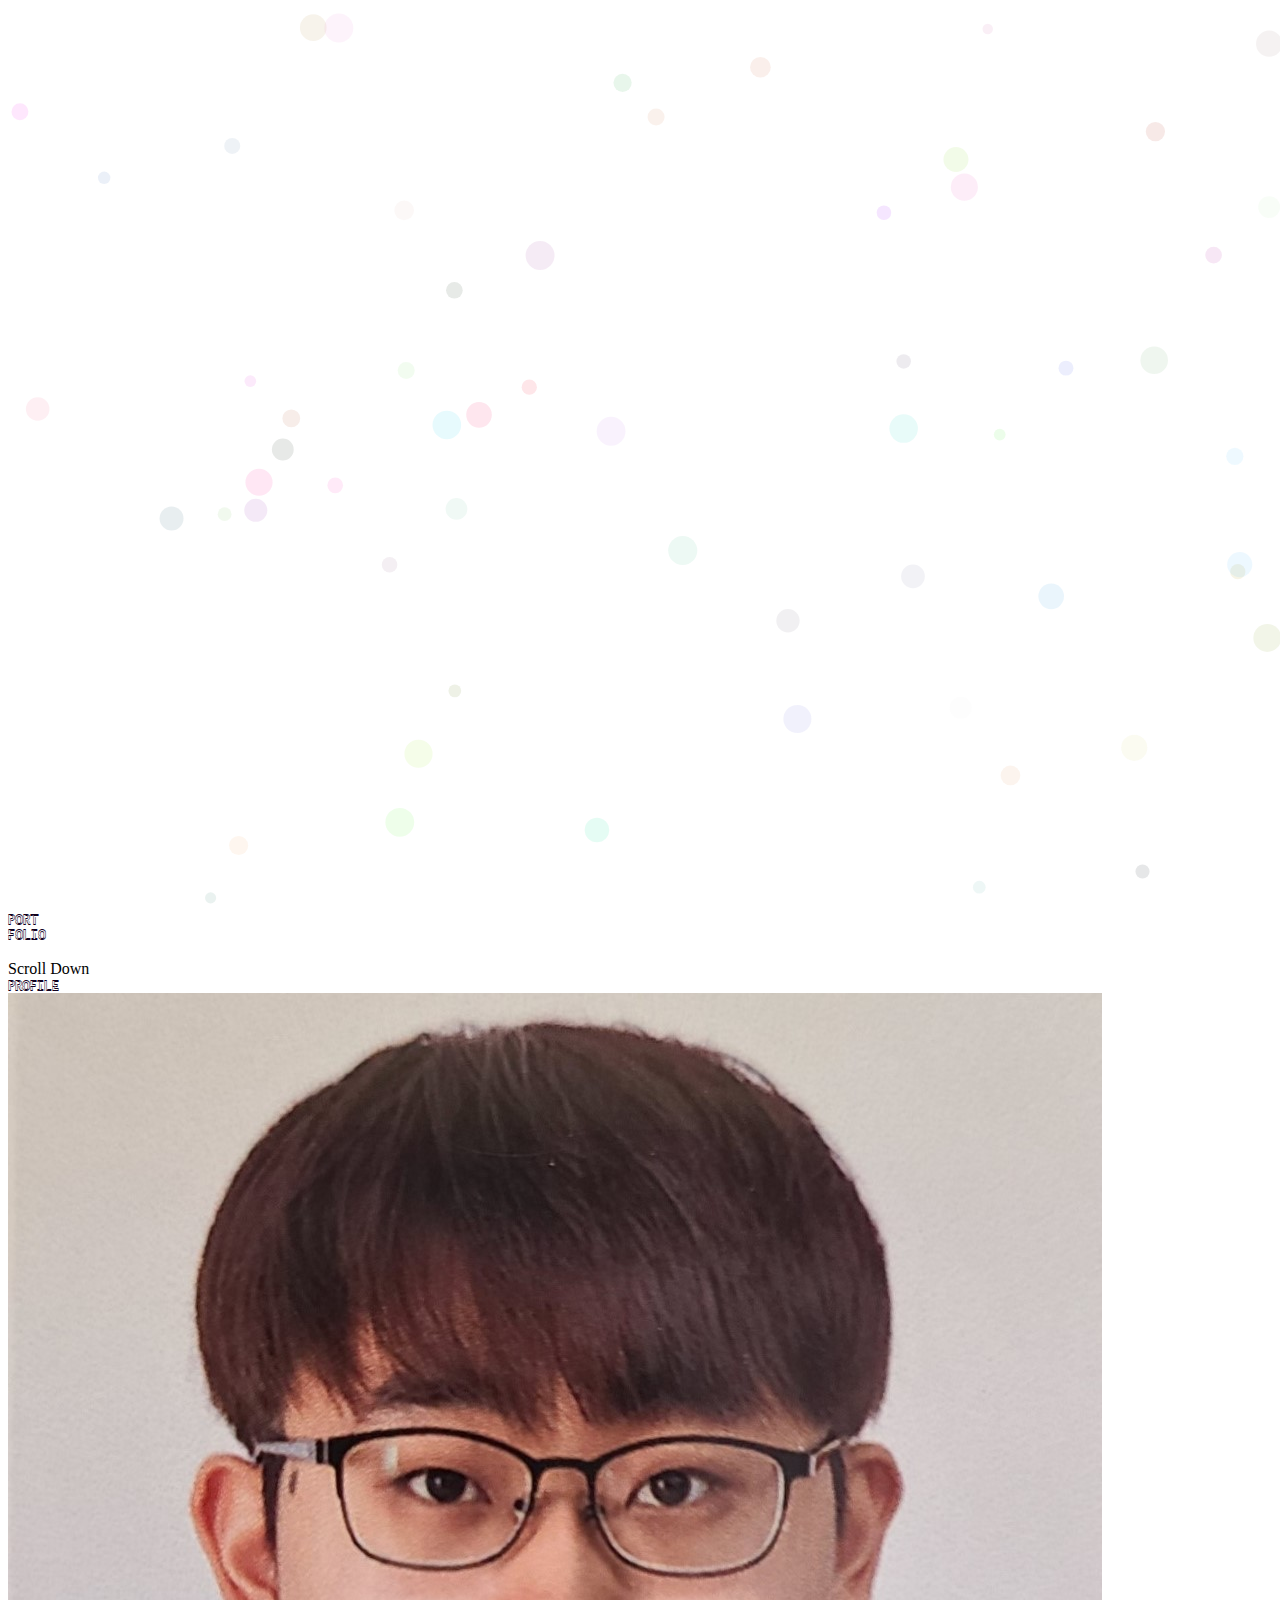
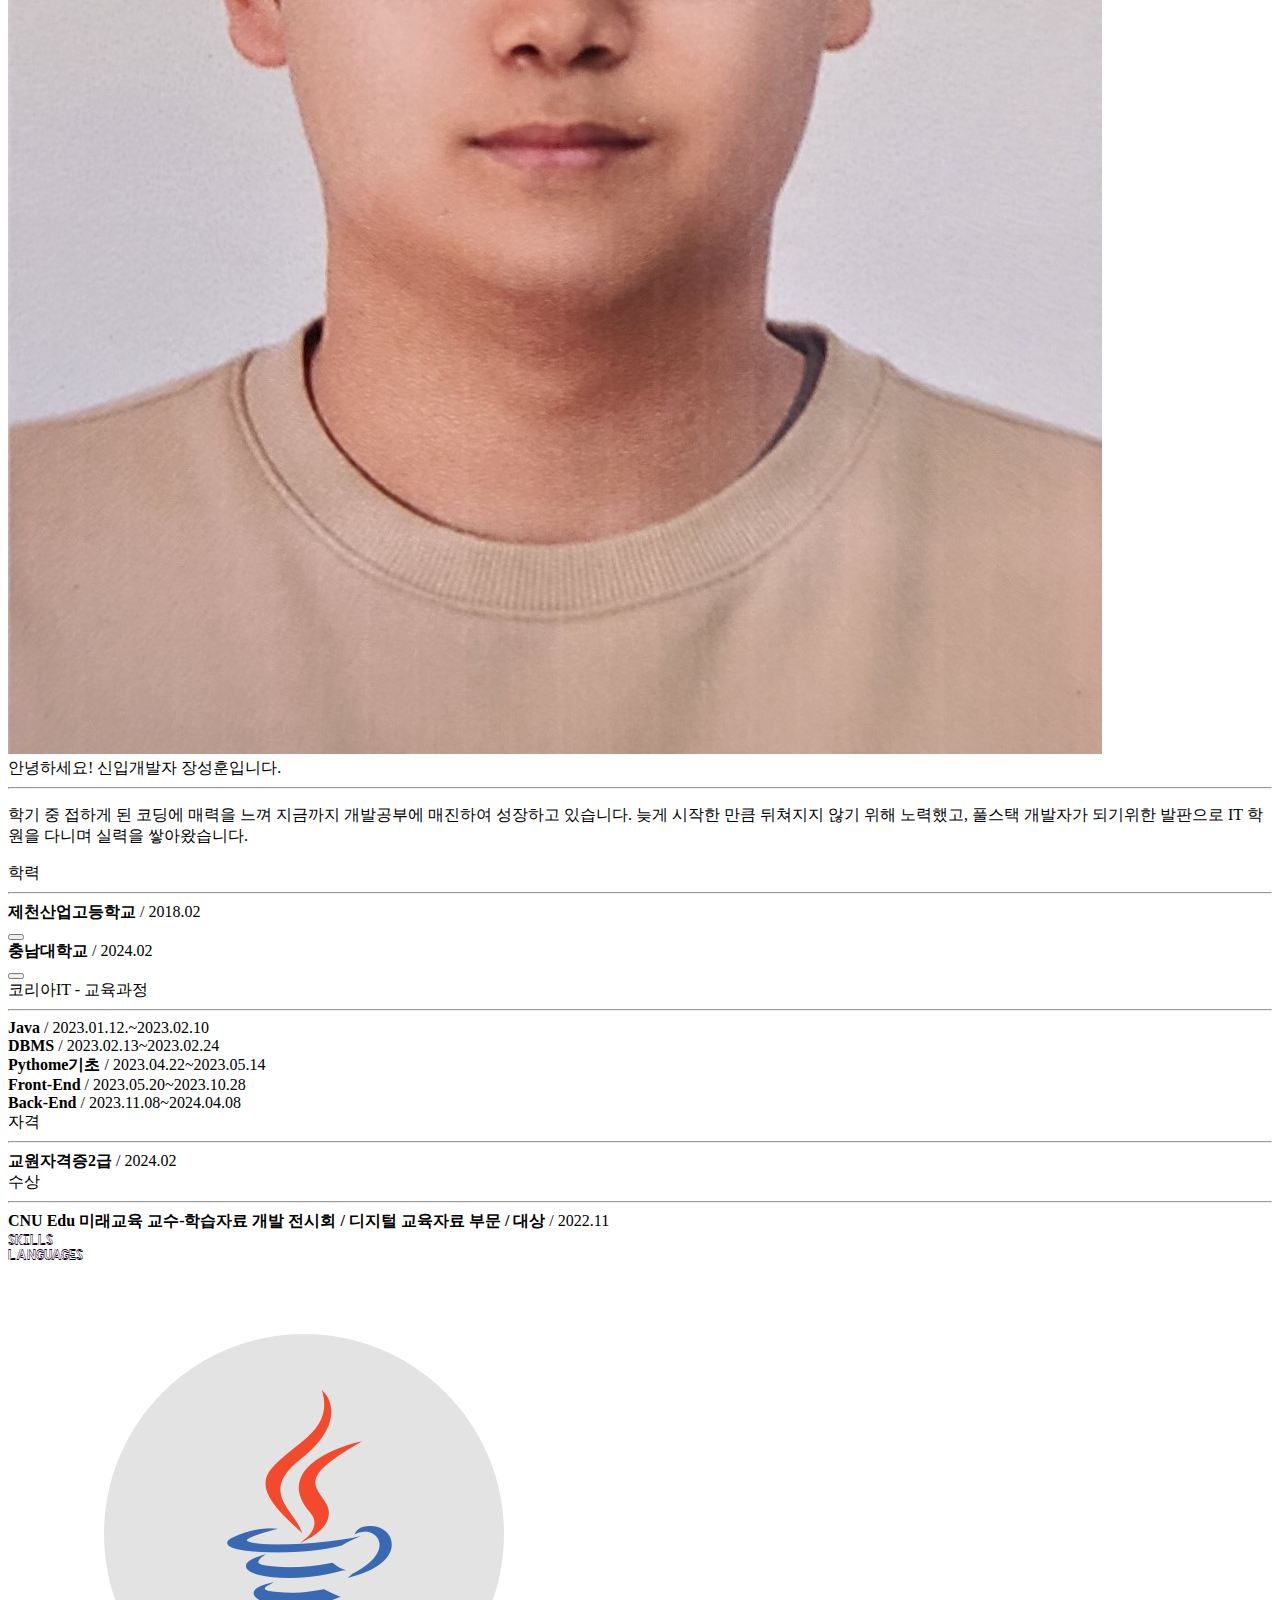
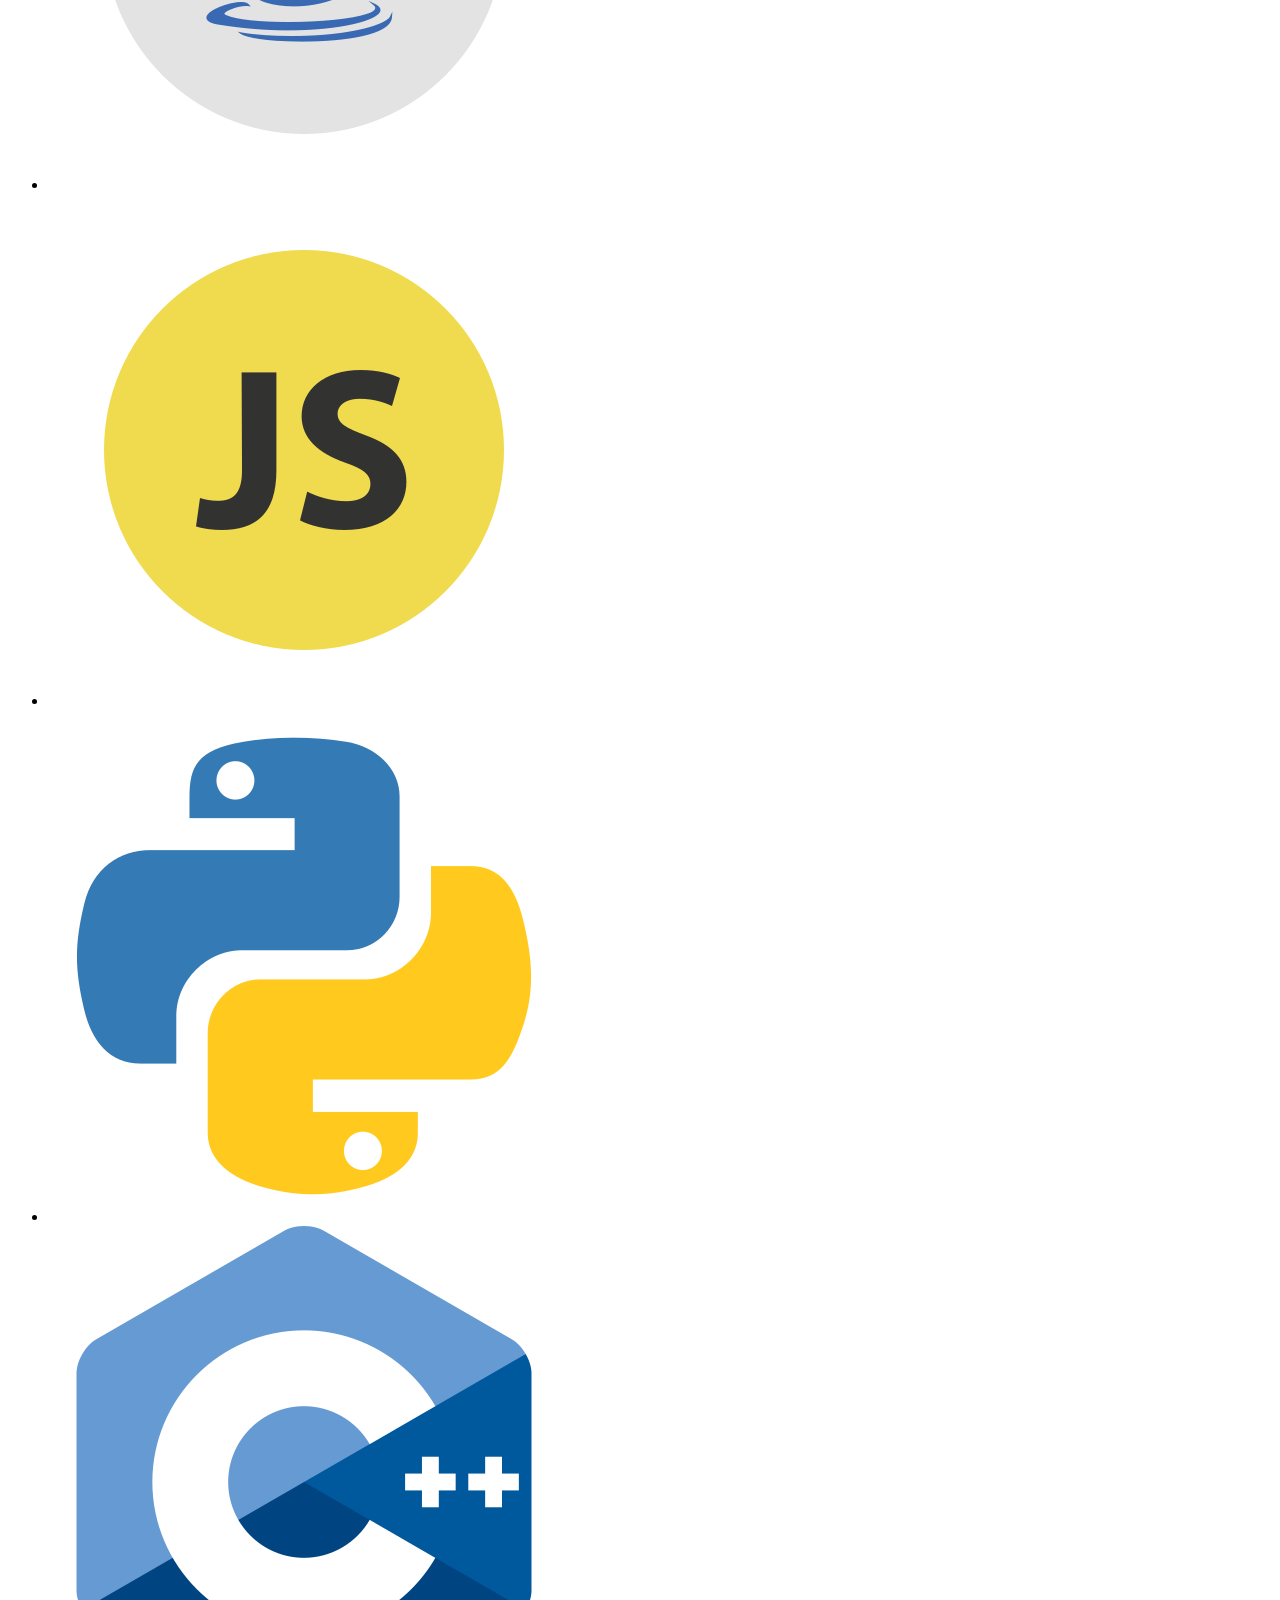
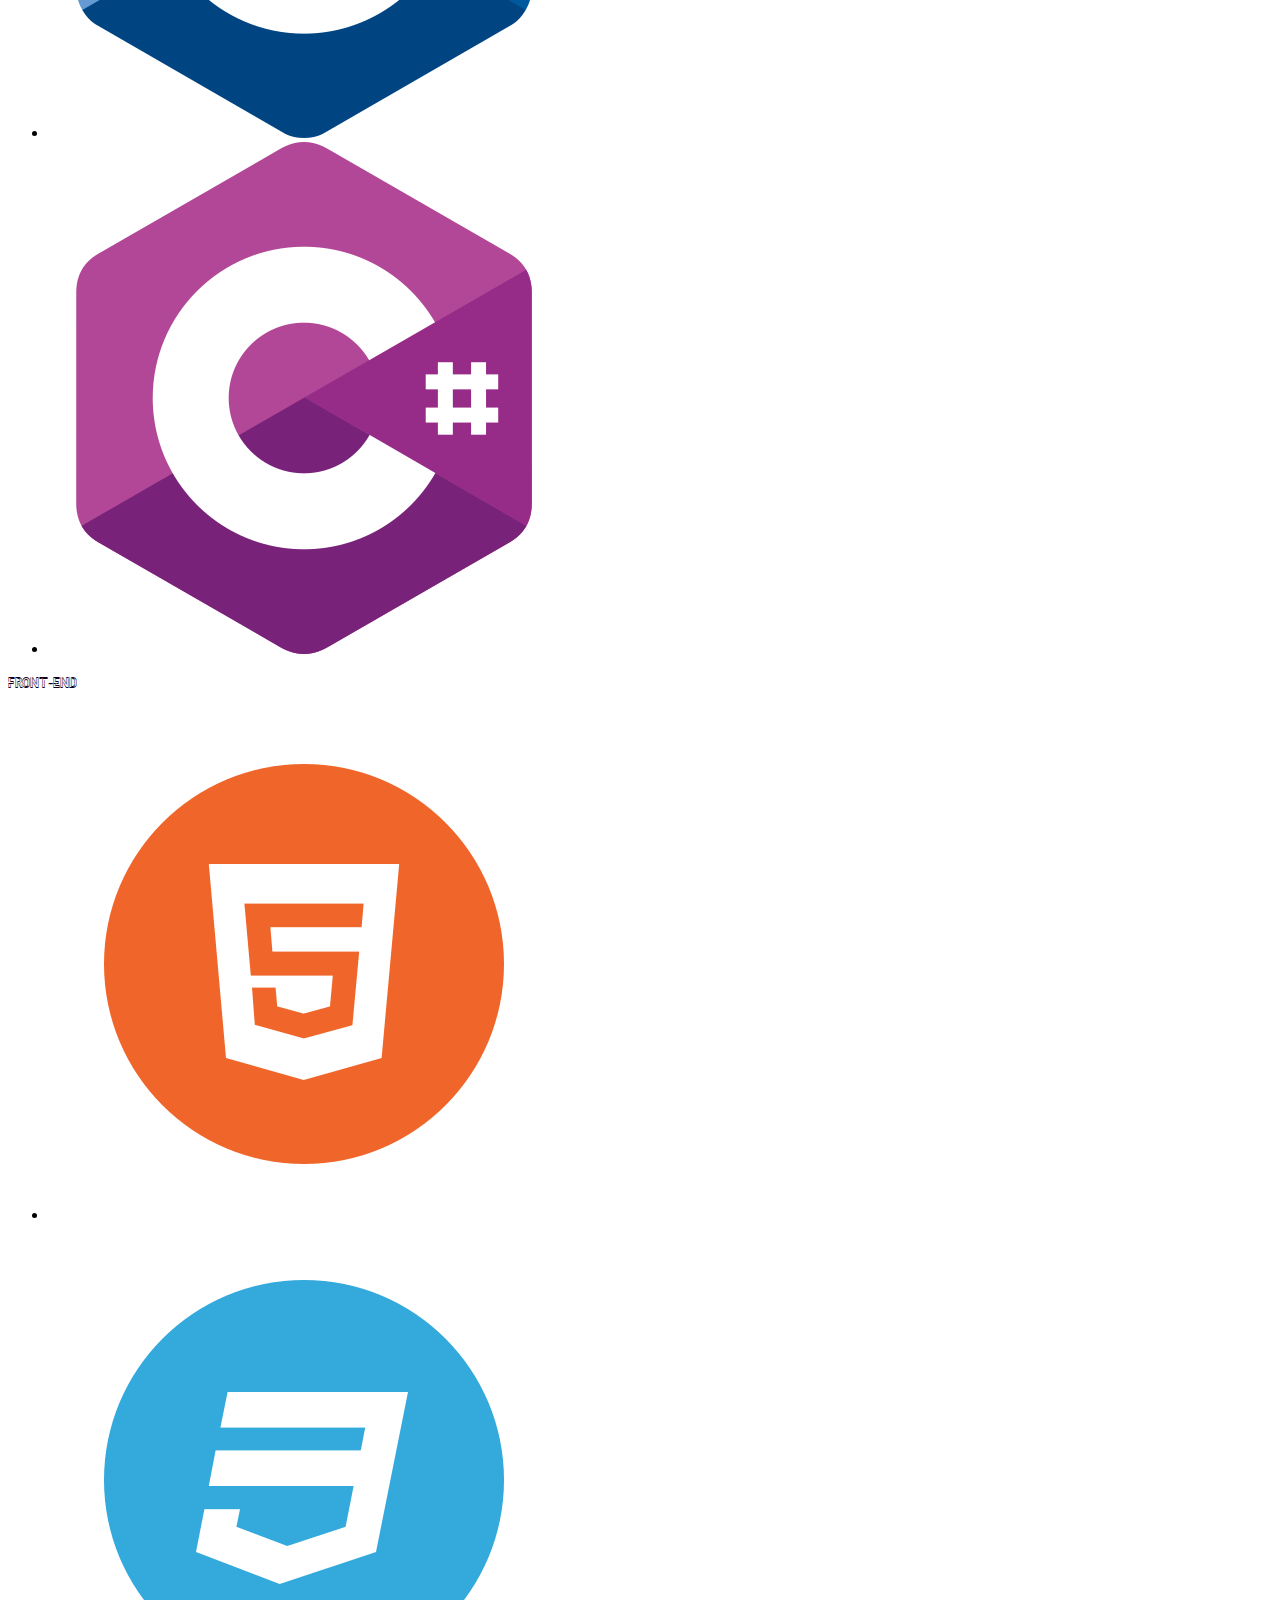
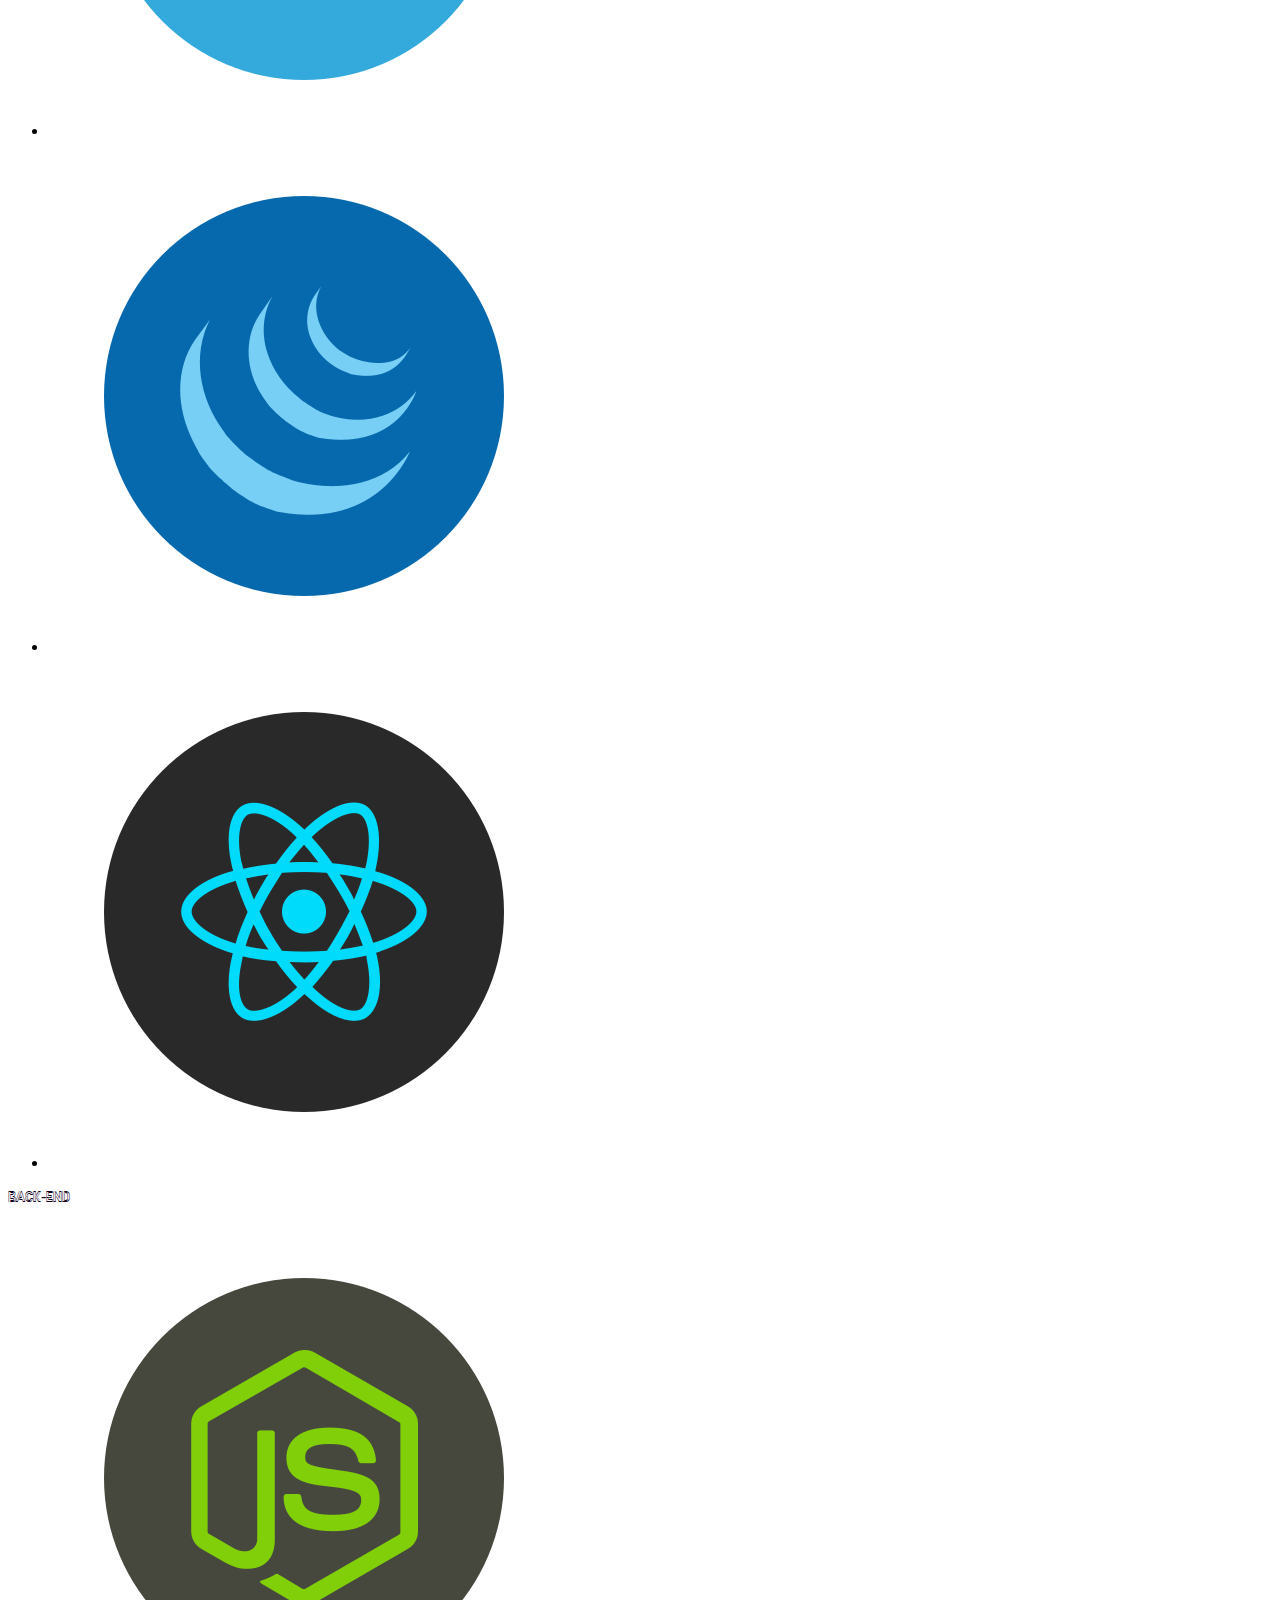
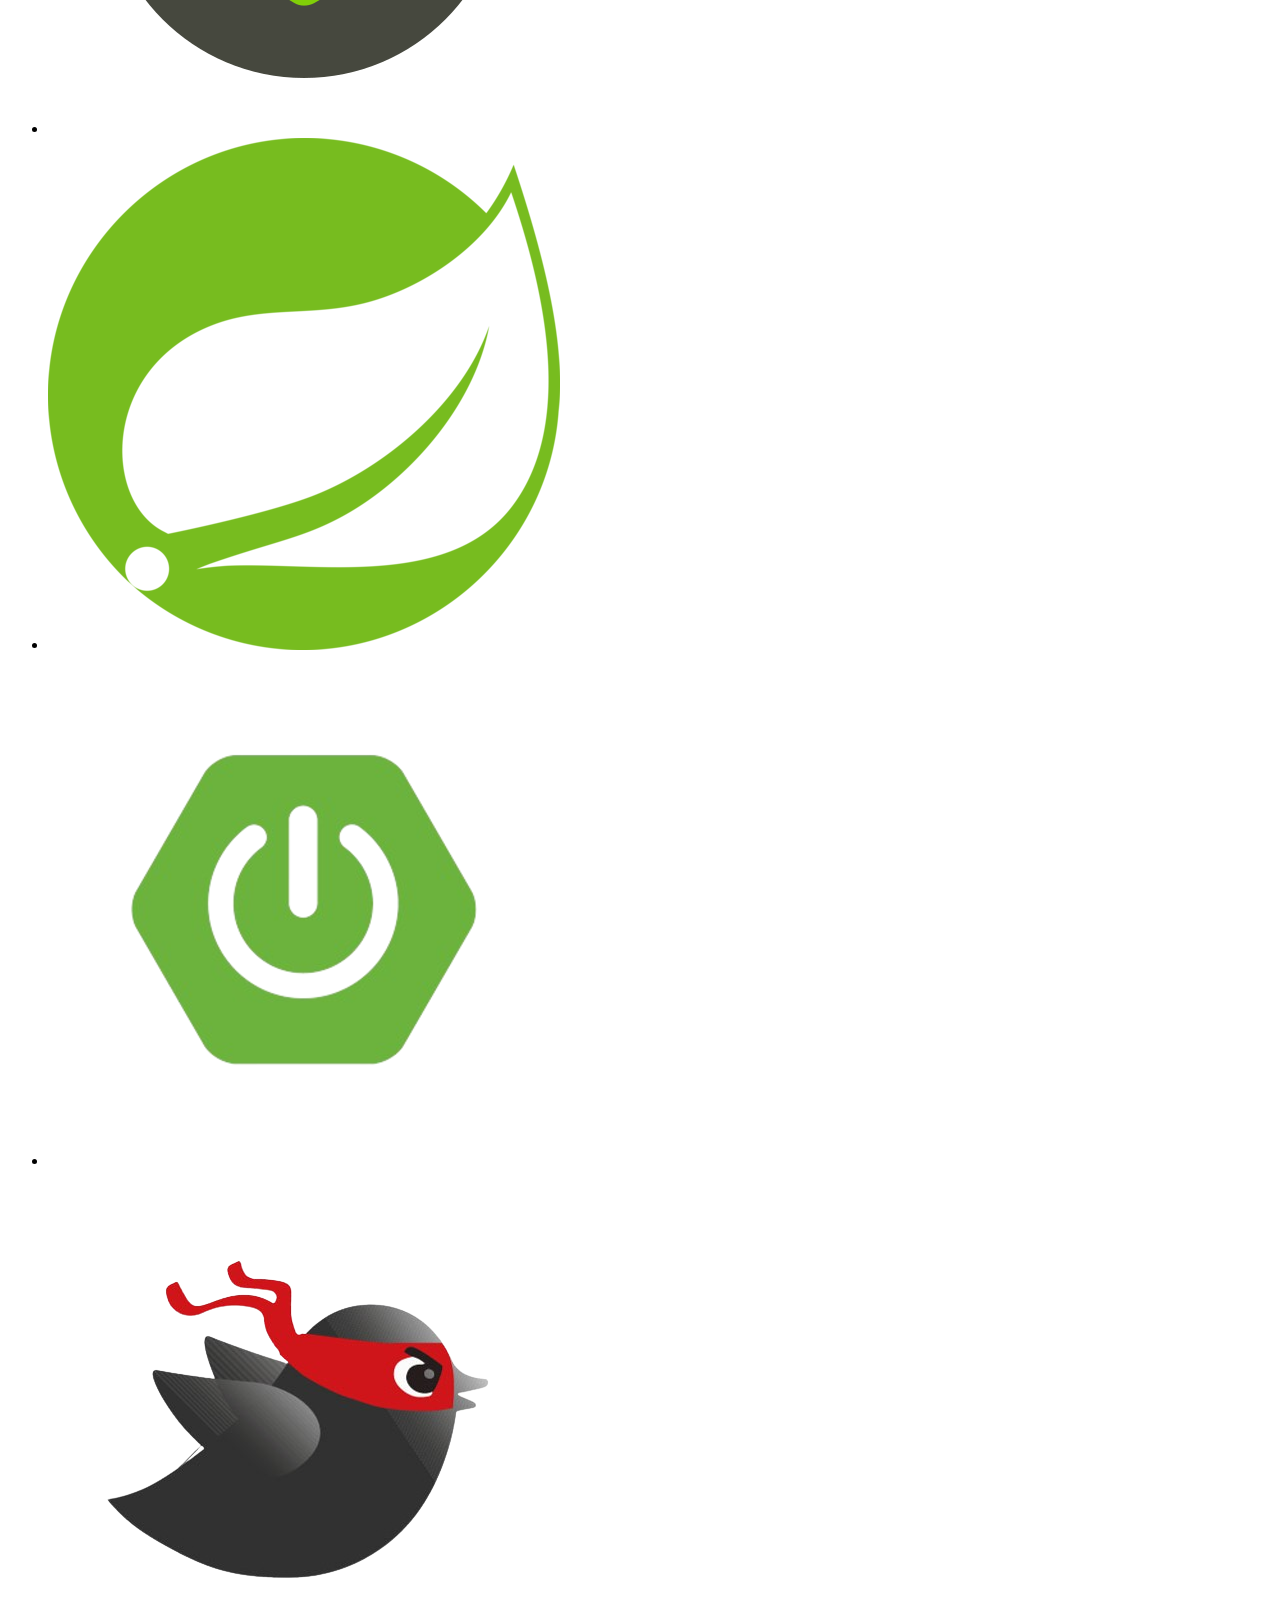
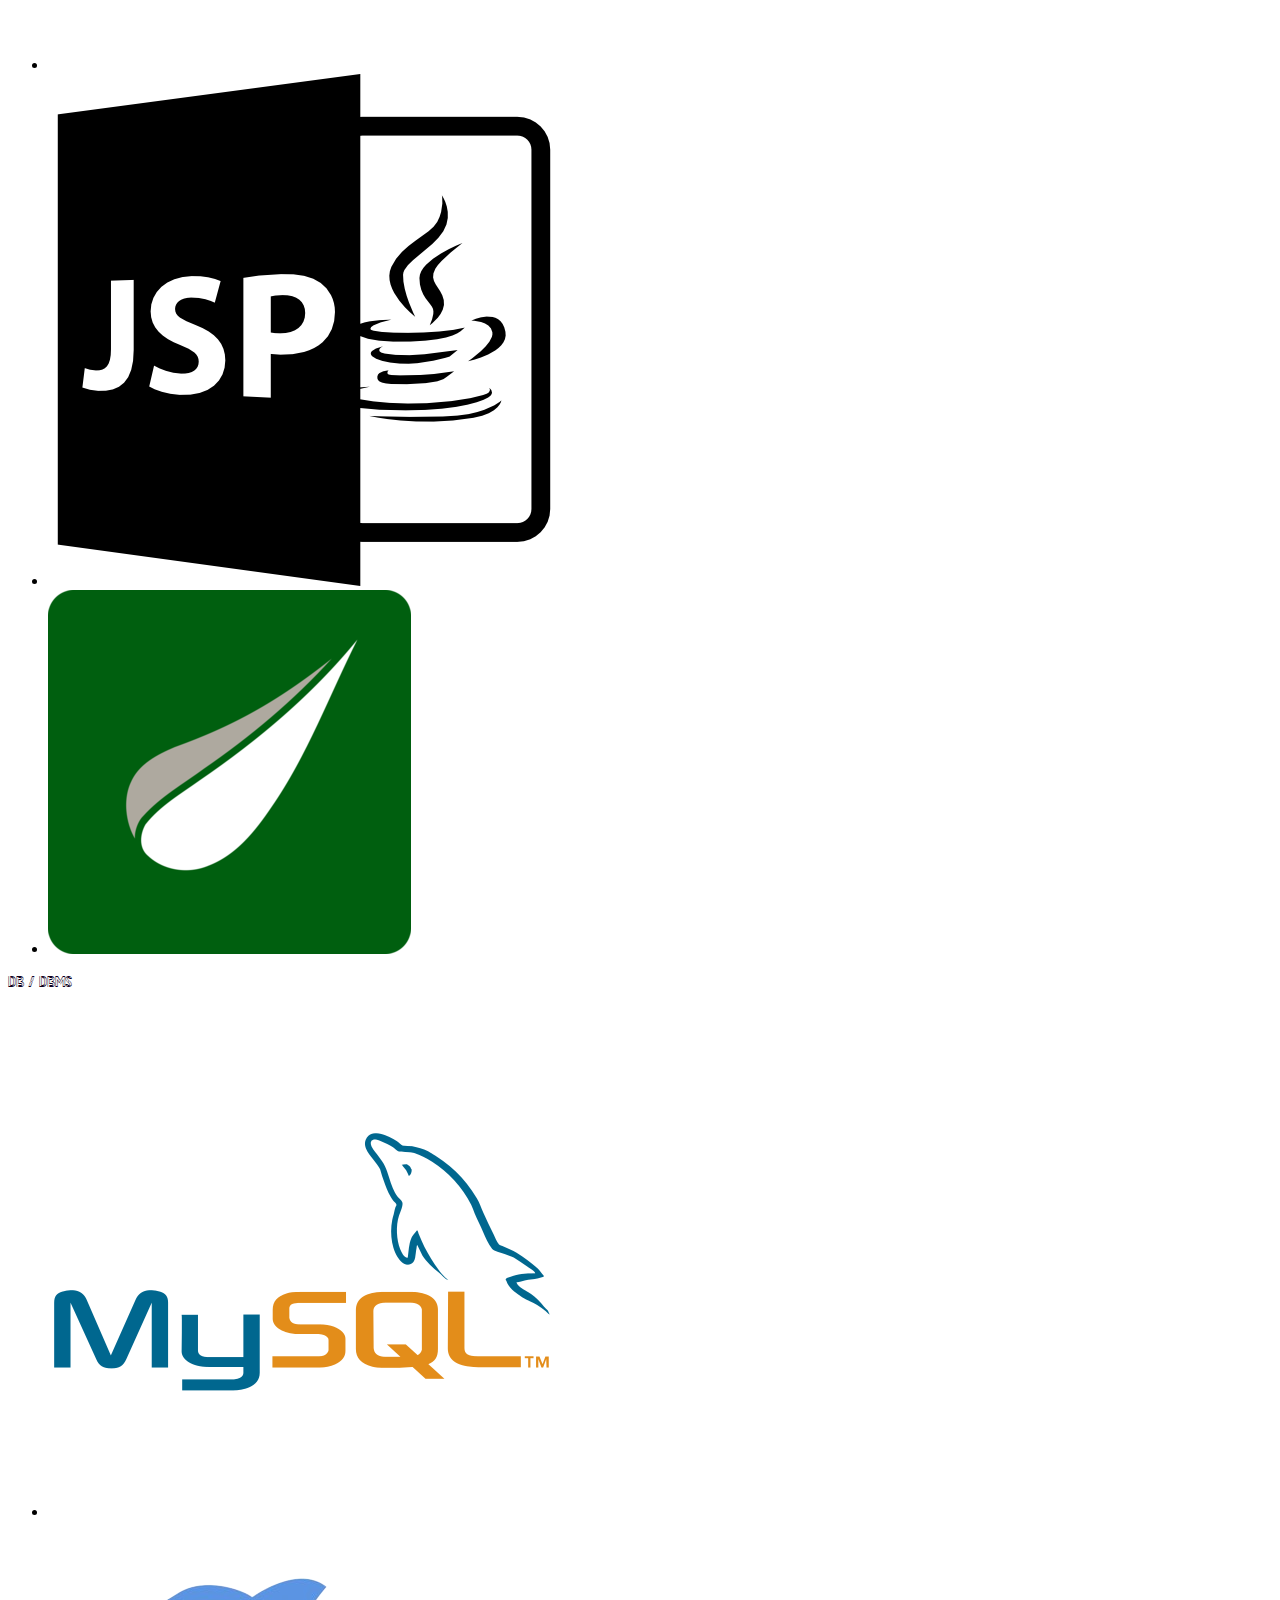
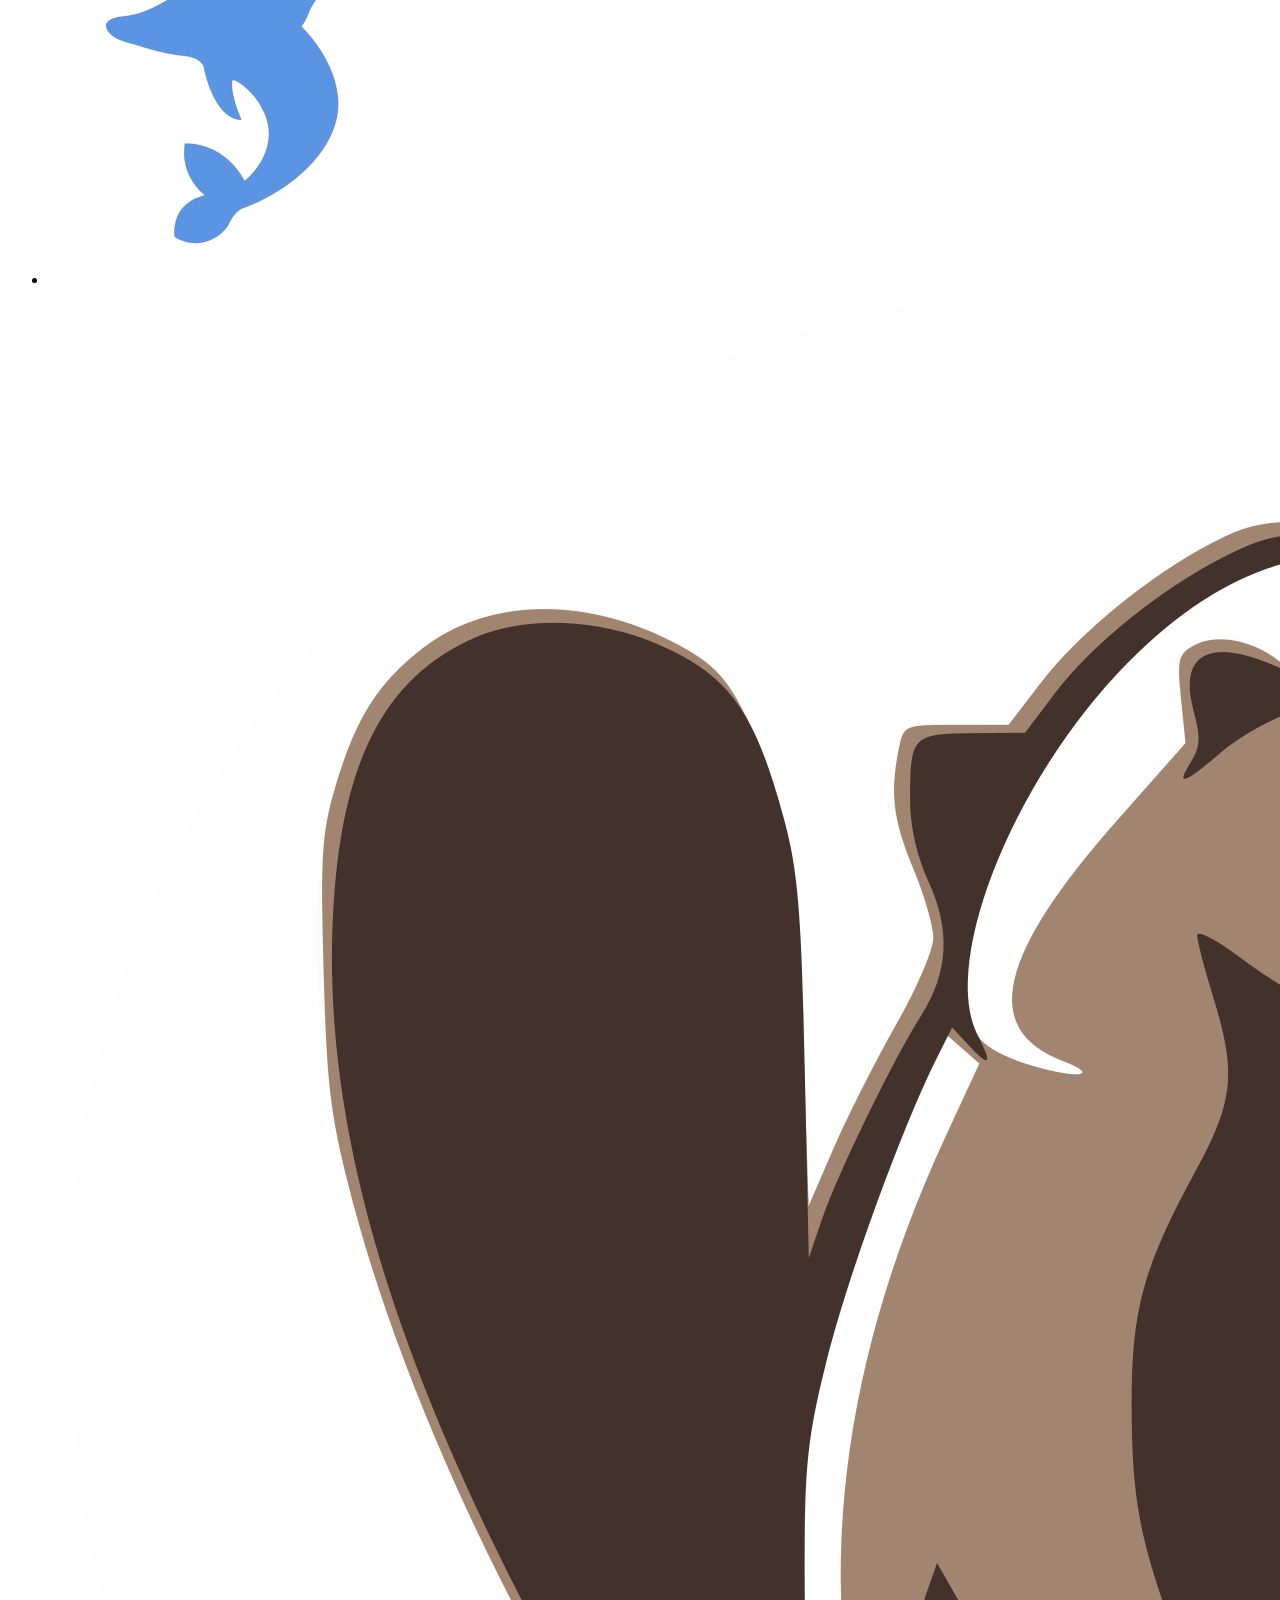
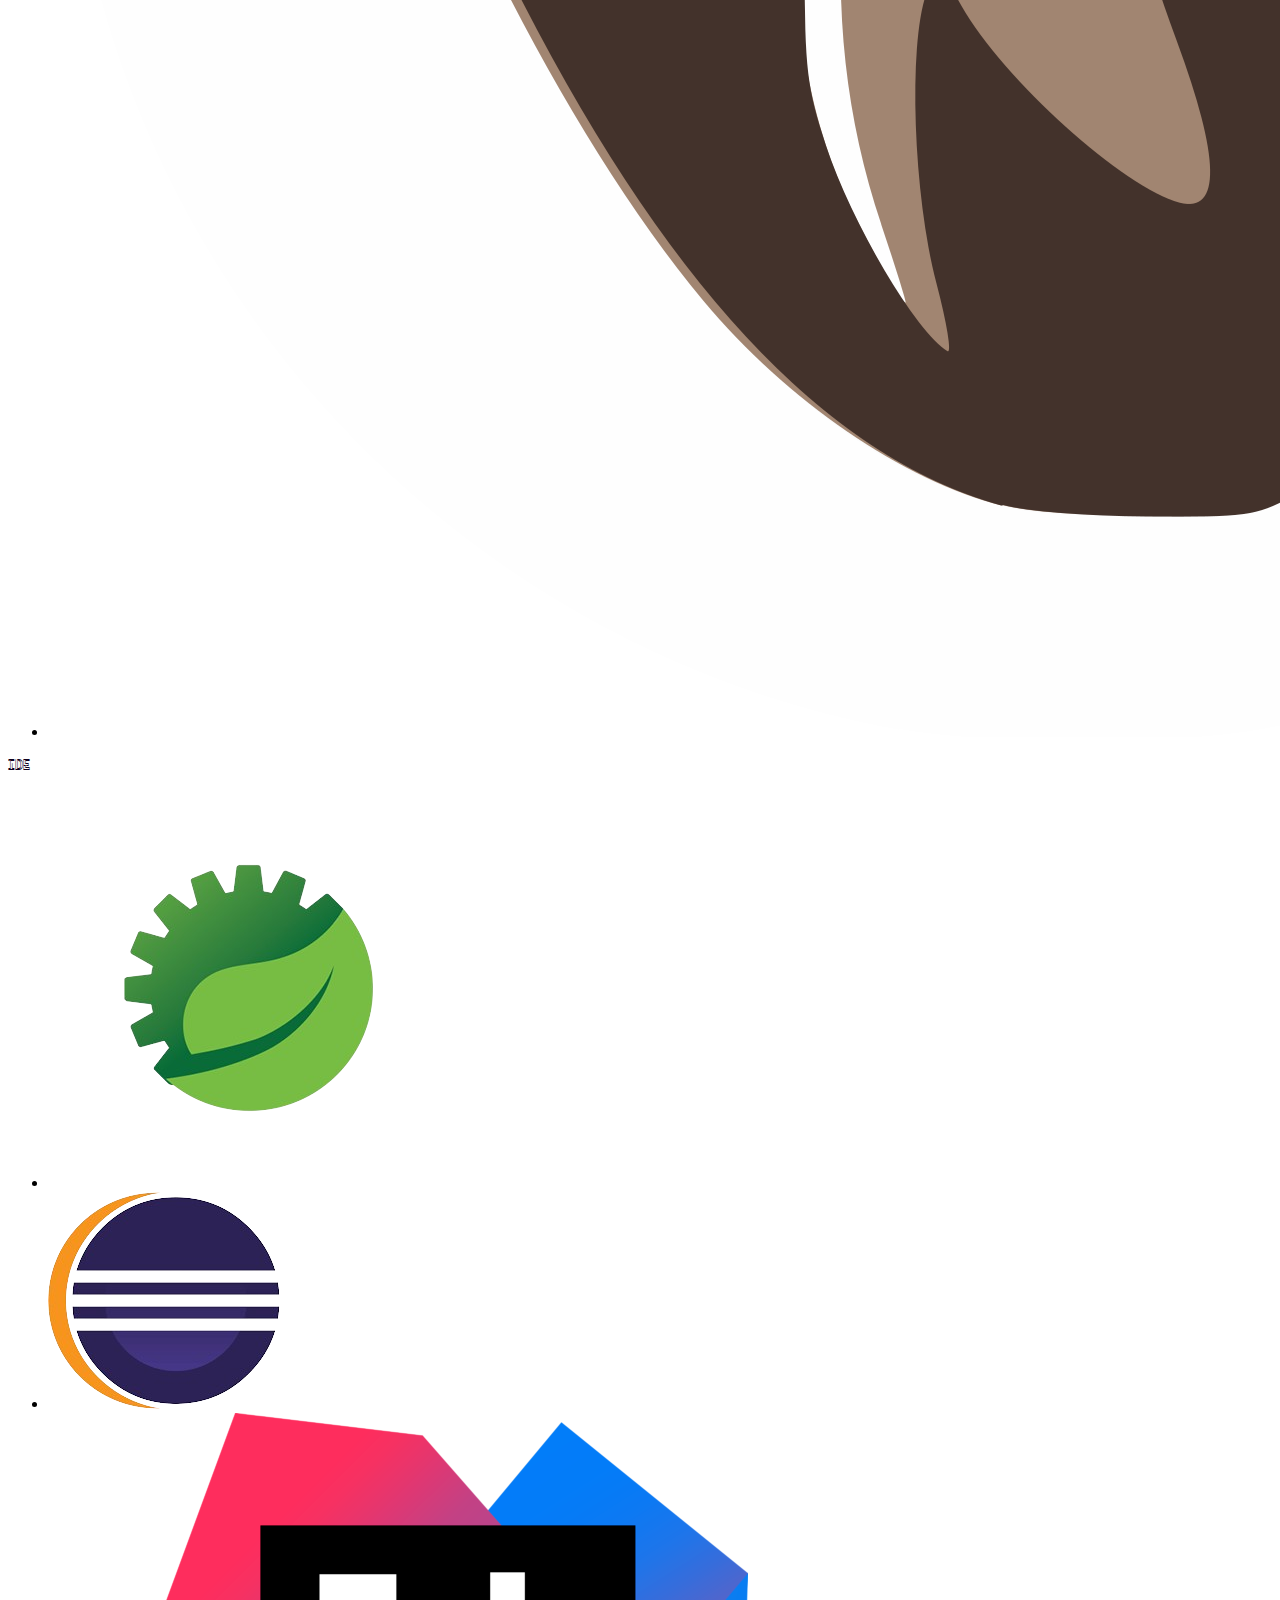
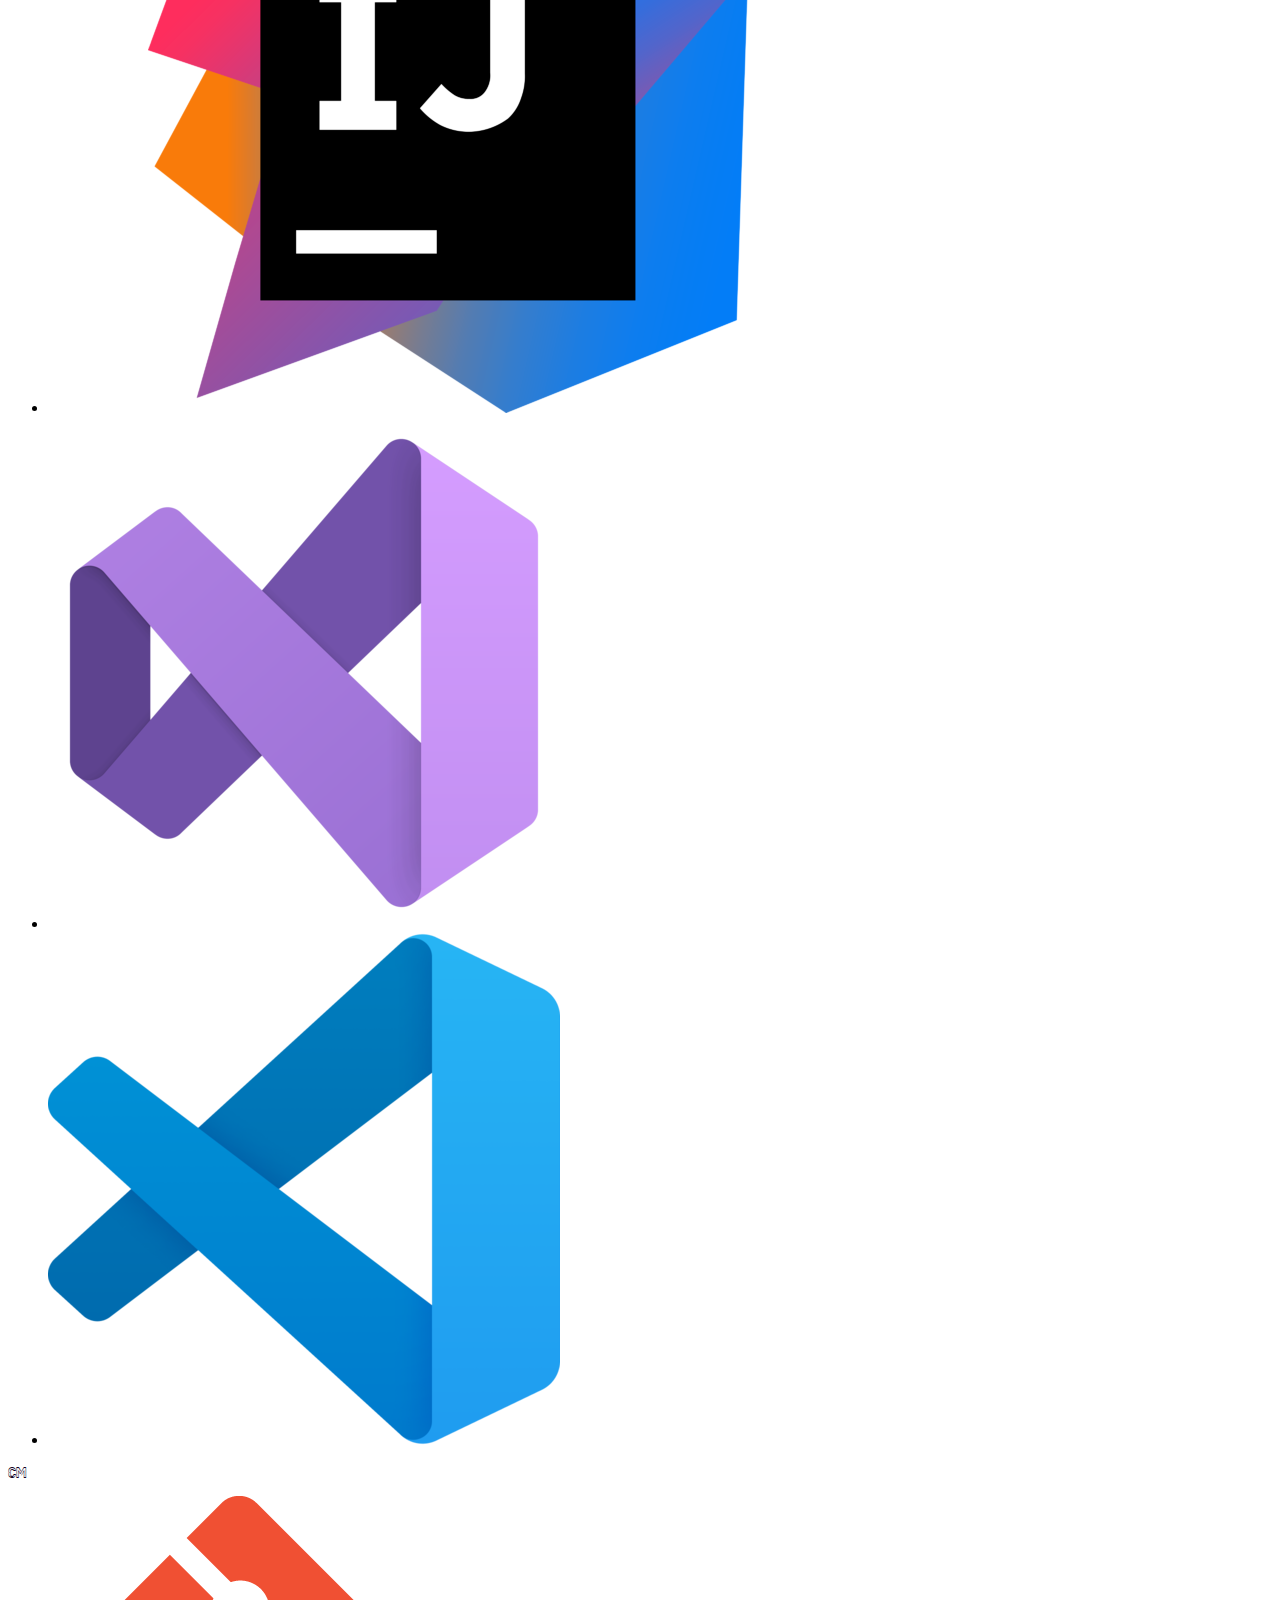
==== index.html @ 8992edd1 "github.io 재생성" ====
<!DOCTYPE html>
<html lang="en">

<head>
    <meta charset="UTF-8">
    <meta name="viewport" content="width=device-width, initial-scale=1.0">
    <title>포트폴리오_장성훈</title>
    <script src="https://code.jquery.com/jquery-3.6.0.min.js"></script>
    <link href="https://cdn.jsdelivr.net/npm/daisyui@4.12.10/dist/full.min.css" rel="stylesheet" type="text/css" />
    <script src="https://kit.fontawesome.com/7a79c7be2a.js" crossorigin="anonymous"></script>
    <script src="https://cdn.tailwindcss.com"></script>

    <link rel="stylesheet" href="css/style.css">
    <link rel="stylesheet" href="css/font.css">
    <link rel="stylesheet" href="css/animation.css">

    <script src="js/common.js"></script>
    <script src="js/page-scroll.js"></script>
    <script src="js/main.js"></script>
    <script src="js/skills.js"></script>
</head>

<body class="overflow-y-hidden">
    <main class="h-[600vh] flex flex-col">
        <!-- 메인화면 -->
        <section class="pf-main min-h-screen relative bg-gradient-to-br from-[#0D111C] to-[#030408]">
            <canvas id="bg-canvas" class="w-full h-full max-w-screen max-h-screen"></canvas>
            <div class="absolute top-1/2 left-1/2 transform -translate-x-1/2 -translate-y-1/2 scale-[0.7]">
                <div class="font-bold select-none">
                    <div class="pf-main-title flex items-center text-[14.15rem]">
                        <div class="neon text-shadow-neon">PORT</div>
                        <div class="neon text-flicker-in-glow">FOLIO</div>
                    </div>
                    <div class="title-box relative transition-all duration-500">
                        <div class="moew-icon absolute -bottom-16 -left-10 z-10 opacity-0 -rotate-[20deg] transition-opacity duration-500">
                            <div class="relative">
                                <div class="neon-title-icon shadow-[0_0_112px_#ff0] hover:shadow-[0_0_112px_#ff0,0_0_122px_#ff0] hover:bg-opacity-40 transition-all duration-1000 absolute w-1/2 h-1/2 top-1/2 left-1/2 transform -translate-x-1/2 -translate-y-1/2 rounded-full bg-[#ff0] bg-opacity-20"></div>
                                <img src="https://img.icons8.com/?size=200&id=rMFBzyoCXhQ4&format=png&color=000000" alt="">
                            </div>
                        </div>
                        <div class="overflow-hidden rounded-xl">
                            <div class="title-border w-full h-2 bg-gradient-to-r from-purple-500 to-pink-500 bg-opacity-30 -translate-x-full transition-all duration-[2000ms]">
                                <div class="neon title-name text-6xl text-right text-white h-full transition-opacity opacity-0 duration-[1000ms] flex items-center justify-center p-0.5
                                after:w-[calc(100%-4px)] after:h-[calc(100%-4px)] after:content-['BY\._JANG_SEONG_HUN'] after:px-4 after:rounded-xl after:bg-[#0D111C] after:bg-opacity-90">
                                </div>
                            </div>
                        </div>
                    </div>
                </div>
            </div>
            
            <div class="mouse-icon opacity-0 transition-opacity duration-1000 absolute bottom-20 left-1/2 text-white floating-vertical">
                <div class="flex flex-col items-center justify-center transform -translate-x-1/2">
                    <i class="fa-solid fa-computer-mouse scale-150"></i>
                    <i class="fa-solid fa-sort-down fa-sm pt-3 pb-5 scale-150"></i>
                    <div class="font-semibold text-xs">Scroll Down</div>
                </div>
            </div>
        </section>

        <!-- 프로필 화면 -->
        <section class="pf-profile min-h-screen bg-black bg-[#1E1E1E] grid grid-rows-[150px_1fr] justify-center">
            
        </section>

        <!-- 기술 스택 화면 -->
        <section class="pf-skills min-h-screen bg-gradient-to-b from-[#030408] to-[#1E1E1E] grid grid-rows-[150px_1fr] justify-center">
            
        </section>

        <!-- 프로젝트 화면 -->
        <section class="pf-project min-h-screen bg-gradient-to-b from-[#1E1E1E] to-[#0D111C] grid grid-rows-[150px_1fr] justify-center">
            
        </section>

        <!-- ?? -->
        <section class="min-h-screen bg-gradient-to-b from-[#0D111C] from-20% via-[#0A0E17] via-70% to-[#040409] to-100%">
        </section>

        <div class="bg-gradient-to-b from-[#040409] from-30% via-[black] via-70% to-[#242424] to-100%">
            <!-- 연락처 -->
            <section class="pf-contact min-h-screen grid grid-rows-[150px_1fr] justify-center">
                
            </section>

            <section class="pf-footer min-h-[120px] h-[120px] text-white text-lg">
                <div class="w-full h-full flex items-center justify-center">
                    <p>ⓒ JSH_PORTFOLIO. Created by&nbsp;</p>
                    <p class="tooltip" data-tip="JANG_SEONG_HUN">
                        <span class="font-semibold">JSH</span>
                    </p>
                    <p>.&nbsp;All rights reserved.</p>
                </div>
            </section>
        </div>

        <!-- 버튼 -->
        <div class="fixed top-1/2 right-6 transform -translate-y-1/2 flex flex-col gap-1">
            <button class="tooltip tooltip-left flex" data-tip="메인">
                <div class="side-move-btn btn btn-xs btn-circle border-0 neon-box-yellow scale-[0.4] hover:scale-[0.7] bg-yellow-200 hover:shadow-[0_0_10px_#ff0]"></div>
            </button>

            <button class="tooltip tooltip-left flex" data-tip="프로필">
                <div class="side-move-btn btn btn-xs btn-circle border-0 neon-box-yellow scale-[0.4] hover:scale-[0.7] bg-yellow-200 hover:shadow-[0_0_10px_#ff0]"></div>
            </button>

            <button class="tooltip tooltip-left flex" data-tip="스킬">
                <div class="side-move-btn btn btn-xs btn-circle border-0 neon-box-yellow scale-[0.4] hover:scale-[0.7] bg-yellow-200 hover:shadow-[0_0_10px_#ff0]"></div>
            </button>
            
            <button class="tooltip tooltip-left flex" data-tip="프로젝트">
                <div class="side-move-btn btn btn-xs btn-circle border-0 neon-box-yellow scale-[0.4] hover:scale-[0.7] bg-yellow-200 hover:shadow-[0_0_10px_#ff0]"></div>
            </button>

            <button class="tooltip tooltip-left flex" data-tip="??">
                <div class="side-move-btn btn btn-xs btn-circle border-0 neon-box-yellow scale-[0.4] hover:scale-[0.7] bg-yellow-200 hover:shadow-[0_0_10px_#ff0]"></div>
            </button>

            <button class="tooltip tooltip-left flex" data-tip="연락처">
                <div class="side-move-btn btn btn-xs btn-circle border-0 neon-box-yellow scale-[0.4] hover:scale-[0.7] bg-yellow-200 hover:shadow-[0_0_10px_#ff0]"></div>
            </button>
        </div>
    </main>
</body>

</html>
---- css/style.css ----
:root {
    --pf-main-text-shadow-color: #0fa;
    --pf-main-text-flicker-in-glow-color: #ff0;
    --pf-profile-spin-color: #c4d3ff;
    --pf-profile-text-shadow-color: #00f;
    --pf-profile-box-shadow-color: #00f;
    --pf-skills-text-shadow-color: #ff0;
    --pf-project-text-shadow-color: #0fa;
}

.neon {
    font-family: 'HELLODENVERDISPLAYREGULARRg';
    color: #0f001e;
}

/* box neon 효과 */
.neon-box-red { box-shadow: 0 0 21px #f00; }
.neon-box-orange { box-shadow: 0 0 21px #f90; }
.neon-box-yellow { box-shadow: 0 0 21px #ff0; }
.neon-box-green { box-shadow: 0 0 21px #0fa; }
.neon-box-blue {  box-shadow: 0 0 21px #00f }
.neon-box-purple { box-shadow: 0 0 21px #a020f0; }
.neon-box-pink { box-shadow: 0 0 21px #ff69b4; }
.neon-box-black { box-shadow: 0 0 21px #000; }
.neon-box-white { box-shadow: 0 0 21px #fff; }

/* text neon 효과 */
.neon-red { text-shadow: 0 0 21px #fff, 0 0 42px #f00, 0 0 82px #f00, 0 0 92px #f00, 0 0 102px #f00; }
.neon-orange { text-shadow: 0 0 21px #fff, 0 0 42px #f90, 0 0 82px #f90, 0 0 92px #f90, 0 0 102px #f90; }
.neon-yellow { text-shadow: 0 0 21px #fff, 0 0 42px #ff0, 0 0 82px #ff0, 0 0 92px #ff0, 0 0 102px #ff0; }
.neon-green { text-shadow: 0 0 21px #fff, 0 0 42px #0fa, 0 0 82px #0fa, 0 0 92px #0fa, 0 0 102px #0fa; }
.neon-blue { text-shadow: 0 0 21px #fff, 0 0 42px #00f, 0 0 82px #00f, 0 0 92px #00f, 0 0 102px #00f; }
.neon-purple { text-shadow: 0 0 21px #fff, 0 0 42px #a020f0, 0 0 82px #a020f0, 0 0 92px #a020f0, 0 0 102px #a020f0; }
.neon-pink { text-shadow: 0 0 21px #fff, 0 0 42px #ff69b4, 0 0 82px #ff69b4, 0 0 92px #ff69b4, 0 0 102px #ff69b4; }
.neon-black { text-shadow: 0 0 21px #fff, 0 0 42px #000, 0 0 82px #000, 0 0 92px #000, 0 0 102px #000; }
.neon-white { text-shadow: 0 0 21px #fff, 0 0 42px #fff, 0 0 82px #fff, 0 0 92px #fff, 0 0 102px #fff; }
---- css/font.css ----
/* font 전용 css */

/* 네온 BOLD */
@font-face {
    font-family: 'HELLODENVERDISPLAYBOLDBoldRg';
    src: url('neon_font/hellodenverdisplaybold_v1.6.eot');
    src: url('neon_font/hellodenverdisplaybold_v1.6.eot?#iefix') format('embedded-opentype'),
         url('neon_font/hellodenverdisplaybold_v1.6.woff') format('woff'),
         url('neon_font/hellodenverdisplaybold_v1.6.ttf') format('truetype'),
         url('neon_font/hellodenverdisplaybold_v1.6.svg#HELLODENVERDISPLAYBOLDBoldRg') format('svg');
    font-weight: normal;
    font-style: normal;
}

/* 네온 REGULAR */
@font-face {
    font-family: 'HELLODENVERDISPLAYREGULARRg';
    src: url('neon_font/hellodenverdisplayregular_v1.6.eot');
    src: url('neon_font/hellodenverdisplayregular_v1.6.eot?#iefix') format('embedded-opentype'),
         url('neon_font/hellodenverdisplayregular_v1.6.woff') format('woff'),
         url('neon_font/hellodenverdisplayregular_v1.6.ttf') format('truetype'),
         url('neon_font/hellodenverdisplayregular_v1.6.svg#HELLODENVERDISPLAYREGULARRg') format('svg');
    font-weight: normal;
    font-style: normal;

}

/* 
    여기어때 잘난체
    (https://noonnu.cc/font_page/115)
*/
@font-face {
    font-family: 'yg-jalnan';
    src: url('https://fastly.jsdelivr.net/gh/projectnoonnu/noonfonts_four@1.2/JalnanOTF00.woff') format('woff');
    font-weight: normal;
    font-style: normal;
}

.yg-jalnan {
    font-family: 'yg-jalnan';
}
---- css/animation.css ----
/* 애니메이션 전용 css */

/* === 메인 페이지 애니메이션 === */
.pf-main .text-shadow-neon {
    -webkit-animation: text-shadow-neon-main 0.6s both;
    animation: text-shadow-neon-main 0.6s both;
    -webkit-animation-delay: 0.5s;
    animation-delay: 0.5s;
}

@-webkit-keyframes text-shadow-neon-main {
    0% {
        -webkit-transform: translateX(-16px) translateY(16px);
        transform: translateX(-16px) translateY(16px);
    }

    100% {
        text-shadow: 0 0 21px #fff, 0 0 42px var(--pf-main-text-shadow-color), 0 0 82px var(--pf-main-text-shadow-color), 0 0 92px var(--pf-main-text-shadow-color), 0 0 102px var(--pf-main-text-shadow-color);
        -webkit-transform: translateX(0) translateY(0);
        transform: translateX(0) translateY(0);
        color: white;
    }
}

@keyframes text-shadow-neon-main {
    0% {
        -webkit-transform: translateX(-16px) translateY(16px);
        transform: translateX(-16px) translateY(16px);
    }

    100% {
        text-shadow: 0 0 21px #fff, 0 0 42px var(--pf-main-text-shadow-color), 0 0 82px var(--pf-main-text-shadow-color), 0 0 92px var(--pf-main-text-shadow-color), 0 0 102px var(--pf-main-text-shadow-color);
        -webkit-transform: translateX(0) translateY(0);
        transform: translateX(0) translateY(0);
        color: white;
    }
}



/* 글자 깜빡임 효과 */
.pf-main .text-flicker-in-glow {
    -webkit-animation: text-flicker-in-glow-main 3.6s linear both;
    animation: text-flicker-in-glow-main 3.6s linear both;
    -webkit-animation-delay: 1s;
    animation-delay: 1s;
}

@-webkit-keyframes text-flicker-in-glow-main {
    0% {
        opacity: 1;
    }

    10% {
        opacity: 0;
        text-shadow: 0 0 21px #fff, 0 0 42px var(--pf-main-text-flicker-in-glow-color), 0 0 82px var(--pf-main-text-flicker-in-glow-color), 0 0 92px var(--pf-main-text-flicker-in-glow-color), 0 0 102px var(--pf-main-text-flicker-in-glow-color);
    }

    10.1% {
        opacity: 1;
        text-shadow: none;
    }

    10.2% {
        opacity: 0;
        text-shadow: none;
    }

    20% {
        opacity: 0;
        text-shadow: 0 0 21px #fff, 0 0 42px var(--pf-main-text-flicker-in-glow-color), 0 0 82px var(--pf-main-text-flicker-in-glow-color), 0 0 92px var(--pf-main-text-flicker-in-glow-color), 0 0 102px var(--pf-main-text-flicker-in-glow-color);
    }

    20.1% {
        opacity: 1;
        text-shadow: 0 0 30px var(--pf-main-text-flicker-in-glow-color);
    }

    20.6% {
        opacity: 0;
        text-shadow: none;
        color: white;
    }

    30% {
        opacity: 0;
        text-shadow: none;
        color: white;
    }

    30.1% {
        opacity: 1;
        text-shadow: 0 0 30px var(--pf-main-text-flicker-in-glow-color), 0 0 60px var(--pf-main-text-flicker-in-glow-color);
        color: white;
    }

    30.5% {
        opacity: 1;
        text-shadow: 0 0 30px var(--pf-main-text-flicker-in-glow-color), 0 0 60px var(--pf-main-text-flicker-in-glow-color);
        color: white;
    }

    30.6% {
        opacity: 0;
        text-shadow: none;
        color: white;
    }

    45% {
        opacity: 0;
        text-shadow: none;
        color: white;
    }

    45.1% {
        opacity: 1;
        text-shadow: 0 0 30px var(--pf-main-text-flicker-in-glow-color), 0 0 60px var(--pf-main-text-flicker-in-glow-color);
        color: white;
    }

    50% {
        opacity: 1;
        text-shadow: 0 0 30px var(--pf-main-text-flicker-in-glow-color), 0 0 60px var(--pf-main-text-flicker-in-glow-color);
        color: white;
    }

    55% {
        opacity: 1;
        text-shadow: 0 0 30px var(--pf-main-text-flicker-in-glow-color), 0 0 60px var(--pf-main-text-flicker-in-glow-color);
        color: white;
    }

    55.1% {
        opacity: 0;
        text-shadow: none;
        color: white;
    }

    57% {
        opacity: 0;
        text-shadow: none;
        color: white;
    }

    57.1% {
        opacity: 1;
        text-shadow: 0 0 30px var(--pf-main-text-flicker-in-glow-color), 0 0 60px var(--pf-main-text-flicker-in-glow-color);
        color: white;
    }

    60% {
        opacity: 1;
        text-shadow: 0 0 30px var(--pf-main-text-flicker-in-glow-color), 0 0 60px var(--pf-main-text-flicker-in-glow-color);
        color: white;
    }

    60.1% {
        opacity: 0;
        text-shadow: none;
        color: white;
    }

    65% {
        opacity: 0;
        text-shadow: none;
        color: white;
    }

    65.1% {
        opacity: 1;
        text-shadow: 0 0 30px var(--pf-main-text-flicker-in-glow-color), 0 0 60px var(--pf-main-text-flicker-in-glow-color), 0 0 100px var(--pf-main-text-flicker-in-glow-color);
        color: white;
    }

    75% {
        opacity: 1;
        text-shadow: 0 0 30px var(--pf-main-text-flicker-in-glow-color), 0 0 60px var(--pf-main-text-flicker-in-glow-color), 0 0 100px var(--pf-main-text-flicker-in-glow-color);
        color: white;
    }

    75.1% {
        opacity: 0;
        text-shadow: none;
        color: white;
    }

    77% {
        opacity: 0;
        text-shadow: none;
        color: white;
    }

    77.1% {
        opacity: 1;
        text-shadow: 0 0 30px var(--pf-main-text-flicker-in-glow-color), 0 0 60px var(--pf-main-text-flicker-in-glow-color), 0 0 110px var(--pf-main-text-flicker-in-glow-color), 0 0 100px var(--pf-main-text-flicker-in-glow-color);
        color: white;
    }

    85% {
        opacity: 1;
        text-shadow: 0 0 30px var(--pf-main-text-flicker-in-glow-color), 0 0 60px var(--pf-main-text-flicker-in-glow-color), 0 0 110px var(--pf-main-text-flicker-in-glow-color), 0 0 100px var(--pf-main-text-flicker-in-glow-color);
        color: white;
    }

    85.1% {
        opacity: 0;
        text-shadow: none;
        color: white;
    }

    86% {
        opacity: 0;
        text-shadow: none;
        color: white;
    }

    86.1% {
        opacity: 1;
        text-shadow: 0 0 30px var(--pf-main-text-flicker-in-glow-color), 0 0 60px var(--pf-main-text-flicker-in-glow-color), 0 0 110px var(--pf-main-text-flicker-in-glow-color), 0 0 100px var(--pf-main-text-flicker-in-glow-color);
        color: white;
    }

    100% {
        opacity: 1;
        text-shadow: 0 0 21px #fff, 0 0 42px var(--pf-main-text-flicker-in-glow-color), 0 0 82px var(--pf-main-text-flicker-in-glow-color), 0 0 92px var(--pf-main-text-flicker-in-glow-color), 0 0 102px var(--pf-main-text-flicker-in-glow-color);
        color: white;
    }
}

@keyframes text-flicker-in-glow-main {
    0% {
        opacity: 1;
    }

    10% {
        opacity: 0;
        text-shadow: 0 0 21px #fff, 0 0 42px var(--pf-main-text-flicker-in-glow-color), 0 0 82px var(--pf-main-text-flicker-in-glow-color), 0 0 92px var(--pf-main-text-flicker-in-glow-color), 0 0 102px var(--pf-main-text-flicker-in-glow-color);
    }

    10.1% {
        opacity: 1;
        text-shadow: none;
    }

    10.2% {
        opacity: 0;
        text-shadow: none;
    }

    20% {
        opacity: 0;
        text-shadow: 0 0 21px #fff, 0 0 42px var(--pf-main-text-flicker-in-glow-color), 0 0 82px var(--pf-main-text-flicker-in-glow-color), 0 0 92px var(--pf-main-text-flicker-in-glow-color), 0 0 102px var(--pf-main-text-flicker-in-glow-color);
    }

    20.1% {
        opacity: 1;
        text-shadow: 0 0 30px var(--pf-main-text-flicker-in-glow-color);
    }

    20.6% {
        opacity: 0;
        text-shadow: none;
        color: white;
    }

    30% {
        opacity: 0;
        text-shadow: none;
        color: white;
    }

    30.1% {
        opacity: 1;
        text-shadow: 0 0 30px var(--pf-main-text-flicker-in-glow-color), 0 0 60px var(--pf-main-text-flicker-in-glow-color);
        color: white;
    }

    30.5% {
        opacity: 1;
        text-shadow: 0 0 30px var(--pf-main-text-flicker-in-glow-color), 0 0 60px var(--pf-main-text-flicker-in-glow-color);
        color: white;
    }

    30.6% {
        opacity: 0;
        text-shadow: none;
        color: white;
    }

    45% {
        opacity: 0;
        text-shadow: none;
        color: white;
    }

    45.1% {
        opacity: 1;
        text-shadow: 0 0 30px var(--pf-main-text-flicker-in-glow-color), 0 0 60px var(--pf-main-text-flicker-in-glow-color);
        color: white;
    }

    50% {
        opacity: 1;
        text-shadow: 0 0 30px var(--pf-main-text-flicker-in-glow-color), 0 0 60px var(--pf-main-text-flicker-in-glow-color);
        color: white;
    }

    55% {
        opacity: 1;
        text-shadow: 0 0 30px var(--pf-main-text-flicker-in-glow-color), 0 0 60px var(--pf-main-text-flicker-in-glow-color);
        color: white;
    }

    55.1% {
        opacity: 0;
        text-shadow: none;
        color: white;
    }

    57% {
        opacity: 0;
        text-shadow: none;
        color: white;
    }

    57.1% {
        opacity: 1;
        text-shadow: 0 0 30px var(--pf-main-text-flicker-in-glow-color), 0 0 60px var(--pf-main-text-flicker-in-glow-color);
        color: white;
    }

    60% {
        opacity: 1;
        text-shadow: 0 0 30px var(--pf-main-text-flicker-in-glow-color), 0 0 60px var(--pf-main-text-flicker-in-glow-color);
        color: white;
    }

    60.1% {
        opacity: 0;
        text-shadow: none;
        color: white;
    }

    65% {
        opacity: 0;
        text-shadow: none;
        color: white;
    }

    65.1% {
        opacity: 1;
        text-shadow: 0 0 30px var(--pf-main-text-flicker-in-glow-color), 0 0 60px var(--pf-main-text-flicker-in-glow-color), 0 0 100px var(--pf-main-text-flicker-in-glow-color);
        color: white;
    }

    75% {
        opacity: 1;
        text-shadow: 0 0 30px var(--pf-main-text-flicker-in-glow-color), 0 0 60px var(--pf-main-text-flicker-in-glow-color), 0 0 100px var(--pf-main-text-flicker-in-glow-color);
        color: white;
    }

    75.1% {
        opacity: 0;
        text-shadow: none;
        color: white;
    }

    77% {
        opacity: 0;
        text-shadow: none;
        color: white;
    }

    77.1% {
        opacity: 1;
        text-shadow: 0 0 30px var(--pf-main-text-flicker-in-glow-color), 0 0 60px var(--pf-main-text-flicker-in-glow-color), 0 0 110px var(--pf-main-text-flicker-in-glow-color), 0 0 100px var(--pf-main-text-flicker-in-glow-color);
        color: white;
    }

    85% {
        opacity: 1;
        text-shadow: 0 0 30px var(--pf-main-text-flicker-in-glow-color), 0 0 60px var(--pf-main-text-flicker-in-glow-color), 0 0 110px var(--pf-main-text-flicker-in-glow-color), 0 0 100px var(--pf-main-text-flicker-in-glow-color);
        color: white;
    }

    85.1% {
        opacity: 0;
        text-shadow: none;
        color: white;
    }

    86% {
        opacity: 0;
        text-shadow: none;
        color: white;
    }

    86.1% {
        opacity: 1;
        text-shadow: 0 0 30px var(--pf-main-text-flicker-in-glow-color), 0 0 60px var(--pf-main-text-flicker-in-glow-color), 0 0 110px var(--pf-main-text-flicker-in-glow-color), 0 0 100px var(--pf-main-text-flicker-in-glow-color);
        color: white;
    }

    100% {
        opacity: 1;
        text-shadow: 0 0 21px #fff, 0 0 42px var(--pf-main-text-flicker-in-glow-color), 0 0 82px var(--pf-main-text-flicker-in-glow-color), 0 0 92px var(--pf-main-text-flicker-in-glow-color), 0 0 102px var(--pf-main-text-flicker-in-glow-color);
        color: white;
    }
}



/* moew 아이콘에 마우스 올렸을 때 */
.glowing-effect {
    -webkit-animation: glowing-effect 10s infinite both;
    animation: glowing-effect 10s infinite both;
}

@-webkit-keyframes glowing-effect {
    0% {
        box-shadow: 0 0 112px #ff0;
    }

    50% {
        box-shadow: 0 0 80px #ff0;
    }

    100% {
        box-shadow: 0 0 112px #ff0;
    }
}

@keyframes glowing-effect {
    0% {
        box-shadow: 0 0 112px #ff0;
    }

    50% {
        box-shadow: 0 0 80px #ff0;
    }

    100% {
        box-shadow: 0 0 112px #ff0;
    }
}



/* 떠있는 효과 수직 */
.floating-vertical {
    -webkit-animation: floating-vertical 5s cubic-bezier(0.455, 0.030, 0.515, 0.955) infinite both;
    animation: floating-vertical 5s cubic-bezier(0.455, 0.030, 0.515, 0.955) infinite both;
}

@-webkit-keyframes floating-vertical {

    0%,
    100% {
        -webkit-transform: translateY(0);
        transform: translateY(0);
    }

    10%,
    30%,
    50%,
    70% {
        -webkit-transform: translateY(-6px);
        transform: translateY(-6px);
    }

    20%,
    40%,
    60% {
        -webkit-transform: translateY(6px);
        transform: translateY(6px);
    }

    80% {
        -webkit-transform: translateY(4.8px);
        transform: translateY(4.8px);
    }

    90% {
        -webkit-transform: translateY(-4.8px);
        transform: translateY(-4.8px);
    }
}

@keyframes floating-vertical {

    0%,
    100% {
        -webkit-transform: translateY(0);
        transform: translateY(0);
    }

    10%,
    30%,
    50%,
    70% {
        -webkit-transform: translateY(-8px);
        transform: translateY(-8px);
    }

    20%,
    40%,
    60% {
        -webkit-transform: translateY(8px);
        transform: translateY(8px);
    }

    80% {
        -webkit-transform: translateY(6.4px);
        transform: translateY(6.4px);
    }

    90% {
        -webkit-transform: translateY(-6.4px);
        transform: translateY(-6.4px);
    }
}





/* === 프로필 페이지 애니메이션 === */
.pf-profile .text-shadow-neon {
    -webkit-animation: text-shadow-neon-profile 0.6s both;
    animation: text-shadow-neon-profile 0.6s both;
    -webkit-animation-delay: 0.5s;
    animation-delay: 0.5s;
}

@-webkit-keyframes text-shadow-neon-profile {
    0% {
        text-shadow: 0 0 0;
    }

    100% {
        text-shadow: 0 0 21px #fff, 0 0 42px var(--pf-profile-text-shadow-color), 0 0 82px var(--pf-profile-text-shadow-color), 0 0 92px var(--pf-profile-text-shadow-color), 0 0 102px var(--pf-profile-text-shadow-color);
        color: #EFF6FF;
    }
}

@keyframes text-shadow-neon-profile {
    0% {
        text-shadow: 0 0 0;
    }

    100% {
        text-shadow: 0 0 21px #fff, 0 0 42px var(--pf-profile-text-shadow-color), 0 0 82px var(--pf-profile-text-shadow-color), 0 0 92px var(--pf-profile-text-shadow-color), 0 0 102px var(--pf-profile-text-shadow-color);
        color: #EFF6FF;
    }
}

/* spin 애니메이션 */
.spin-wrap {
    position: relative;
}

.spin-wrap .spin {
    position: absolute;
    display: block;
}

.spin-wrap .spin:nth-child(1) {
    top: 0;
    left: 0;
    width: 100%;
    height: 2px;
    /* background: linear-gradient(90deg, transparent, var(--pf-profile-spin-color)); */
    background-color: var(--pf-profile-spin-color);
    animation: spinTop 0.5s linear forwards;
}

@keyframes spinTop {
    0% {
        left: -100%;
    }

    50%,
    100% {
        left: 0%;
    }
}

.spin-wrap .spin:nth-child(2) {
    top: -100%;
    right: 0;
    width: 2px;
    height: 100%;
    /* background: linear-gradient(180deg, transparent, var(--pf-profile-spin-color)); */
    background-color: var(--pf-profile-spin-color);
    animation: spinRight 0.5s linear forwards;
    animation-delay: 0.25s;
}

@keyframes spinRight {
    0% {
        top: -100%;
    }

    50%,
    100% {
        top: 0%;
    }
}

.spin-wrap .spin:nth-child(3) {
    bottom: 0;
    right: -100%;
    width: 100%;
    height: 2px;
    /* background: linear-gradient(270deg, transparent, var(--pf-profile-spin-color)); */
    background-color: var(--pf-profile-spin-color);
    animation: spinBottom 0.5s linear forwards;
    animation-delay: 0.5s;
}

@keyframes spinBottom {
    0% {
        right: -100%;
    }

    50%,
    100% {
        right: 0%;
    }
}

.spin-wrap .spin:nth-child(4) {
    bottom: -100%;
    left: 0;
    width: 2px;
    height: 100%;
    /* background: linear-gradient(360deg, transparent, var(--pf-profile-spin-color)); */
    background-color: var(--pf-profile-spin-color);
    animation: spinLeft 0.5s linear forwards;
    /* animation: spinLeft 2s linear infinite; */
    animation-delay: 0.75s;
}

@keyframes spinLeft {
    0% {
        bottom: -100%;
    }

    50%,
    100% {
        bottom: 0%;
    }
}


/* box-shadow 애니메이션 */
.pf-profile .profile-animation {
    -webkit-animation: profile-animation 1s cubic-bezier(0.250, 0.460, 0.450, 0.940) both;
    animation: profile-animation 1s cubic-bezier(0.250, 0.460, 0.450, 0.940) both;
    animation-delay: 1s;
}

@-webkit-keyframes profile-animation {
    0% {
        -webkit-transform: translateZ(0);
        transform: translateZ(0);
        -webkit-box-shadow: 0 0 0 0 rgba(0, 0, 0, 0);
        box-shadow: 0 0 0 0 rgba(0, 0, 0, 0);
    }

    100% {
        -webkit-transform: translateZ(50px);
        transform: translateZ(50px);
        -webkit-box-shadow: 0 0 6px #fff, 0 0 20px #fff, 0 0 42px var(--pf-profile-box-shadow-color), 0 0 62px var(--pf-profile-box-shadow-color);
        box-shadow: 0 0 6px #fff, 0 0 20px #fff, 0 0 42px var(--pf-profile-box-shadow-color), 0 0 62px var(--pf-profile-box-shadow-color);
    }
}

@keyframes profile-animation {
    0% {
        -webkit-transform: translateZ(0);
        transform: translateZ(0);
        -webkit-box-shadow: 0 0 0 0 rgba(0, 0, 0, 0);
        box-shadow: 0 0 0 0 rgba(0, 0, 0, 0);
    }

    100% {
        -webkit-transform: translateZ(50px);
        transform: translateZ(50px);
        -webkit-box-shadow: 0 0 6px #fff, 0 0 20px #fff, 0 0 42px var(--pf-profile-box-shadow-color), 0 0 62px var(--pf-profile-box-shadow-color);
        box-shadow: 0 0 6px #fff, 0 0 20px #fff, 0 0 42px var(--pf-profile-box-shadow-color), 0 0 62px var(--pf-profile-box-shadow-color);
    }
}





/* === 기술 스택 페이지 === */
.pf-skills .text-shadow-neon {
    -webkit-animation: text-shadow-neon-skills 0.6s both;
    animation: text-shadow-neon-skills 0.6s both;
    -webkit-animation-delay: 0.5s;
    animation-delay: 0.5s;
}

@-webkit-keyframes text-shadow-neon-skills {
    0% {
        text-shadow: 0 0 0;
    }

    100% {
        text-shadow: 0 0 21px #fff, 0 0 42px var(--pf-skills-text-shadow-color), 0 0 82px var(--pf-skills-text-shadow-color), 0 0 92px var(--pf-skills-text-shadow-color), 0 0 102px var(--pf-skills-text-shadow-color);
        color: #EFF6FF;
    }
}

@keyframes text-shadow-neon-skills {
    0% {
        text-shadow: 0 0 0;
    }

    100% {
        text-shadow: 0 0 21px #fff, 0 0 42px var(--pf-skills-text-shadow-color), 0 0 82px var(--pf-skills-text-shadow-color), 0 0 92px var(--pf-skills-text-shadow-color), 0 0 102px var(--pf-skills-text-shadow-color);
        color: #EFF6FF;
    }
}




/* === 포르폴리오 페이지 === */
.pf-project .text-shadow-neon {
    -webkit-animation: text-shadow-neon-project 0.6s both;
    animation: text-shadow-neon-project 0.6s both;
    -webkit-animation-delay: 0.5s;
    animation-delay: 0.5s;
}

@-webkit-keyframes text-shadow-neon-project {
    0% {
        text-shadow: 0 0 0;
    }

    100% {
        text-shadow: 0 0 21px #fff, 0 0 42px var(--pf-project-text-shadow-color), 0 0 82px var(--pf-project-text-shadow-color), 0 0 92px var(--pf-project-text-shadow-color), 0 0 102px var(--pf-project-text-shadow-color);
        color: #EFF6FF;
    }
}

@keyframes text-shadow-neon-project {
    0% {
        text-shadow: 0 0 0;
    }

    100% {
        text-shadow: 0 0 21px #fff, 0 0 42px var(--pf-project-text-shadow-color), 0 0 82px var(--pf-project-text-shadow-color), 0 0 92px var(--pf-project-text-shadow-color), 0 0 102px var(--pf-project-text-shadow-color);
        color: #EFF6FF;
    }
}
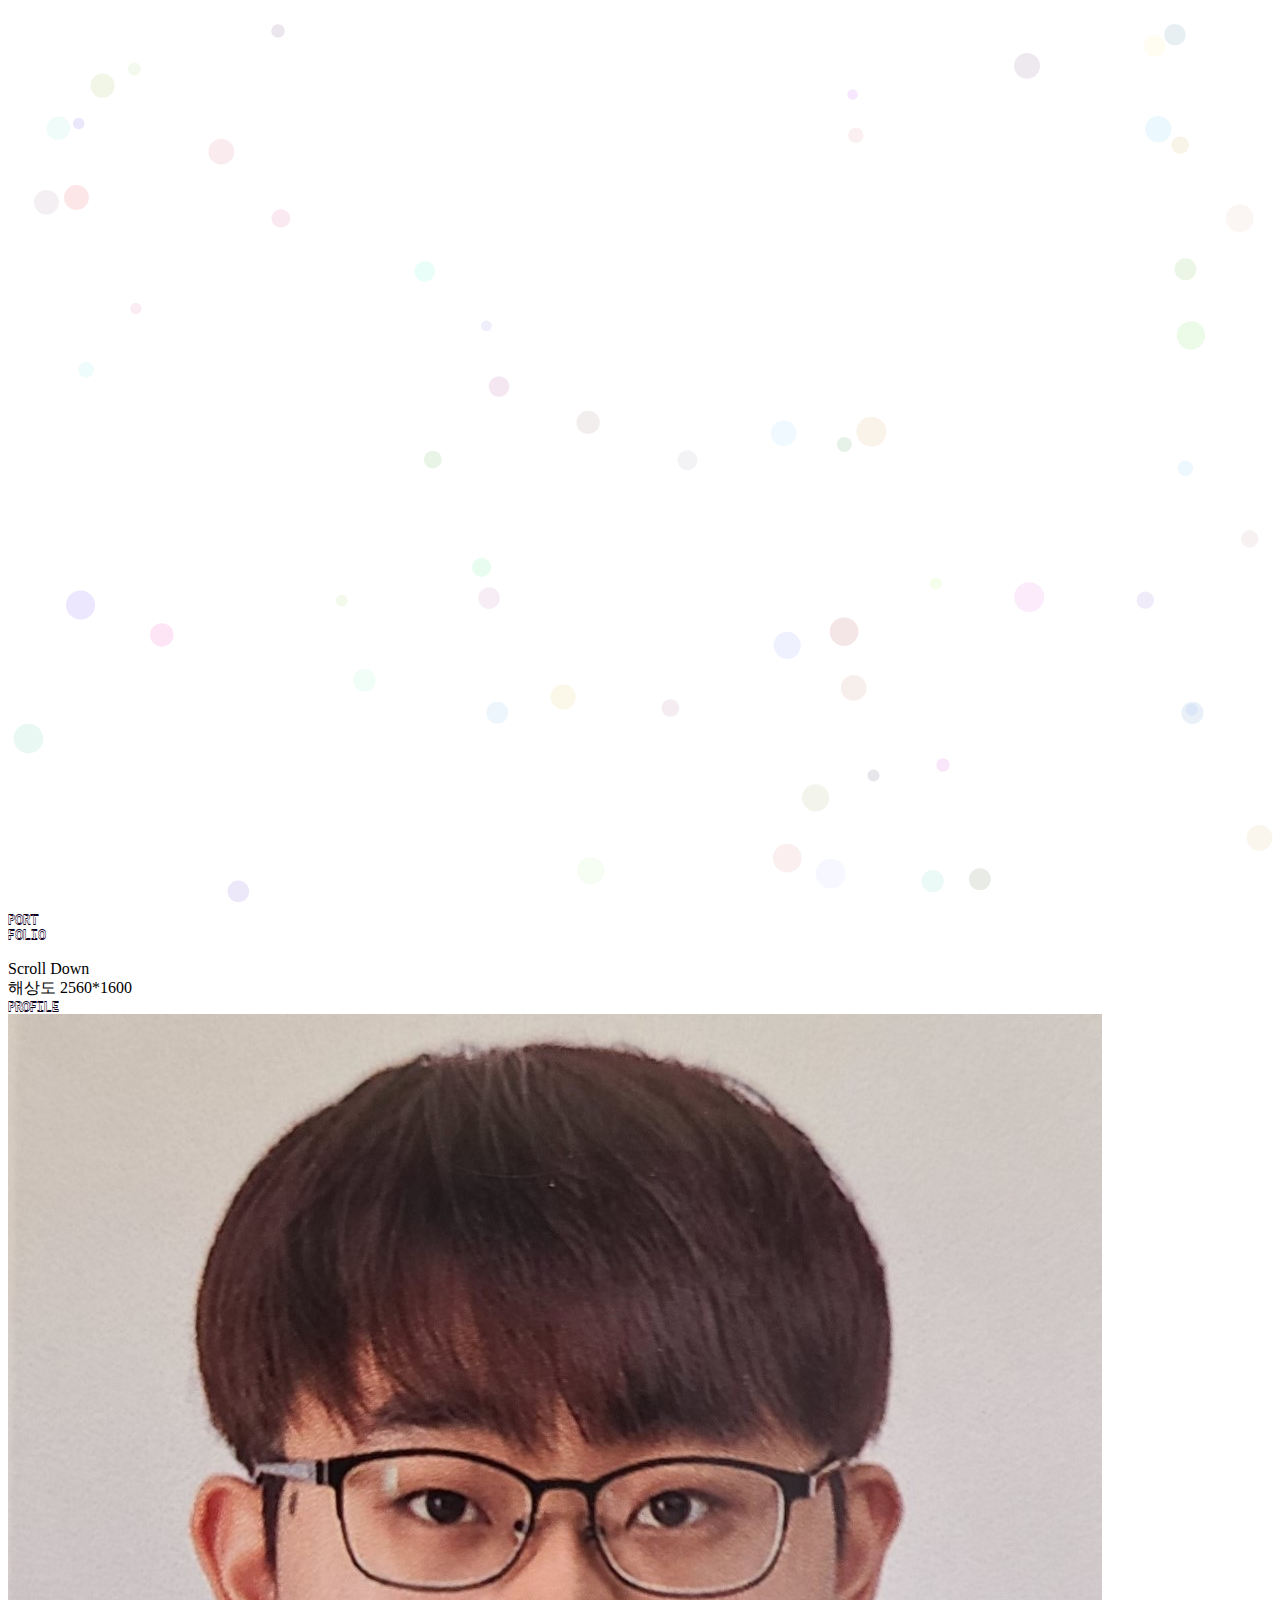
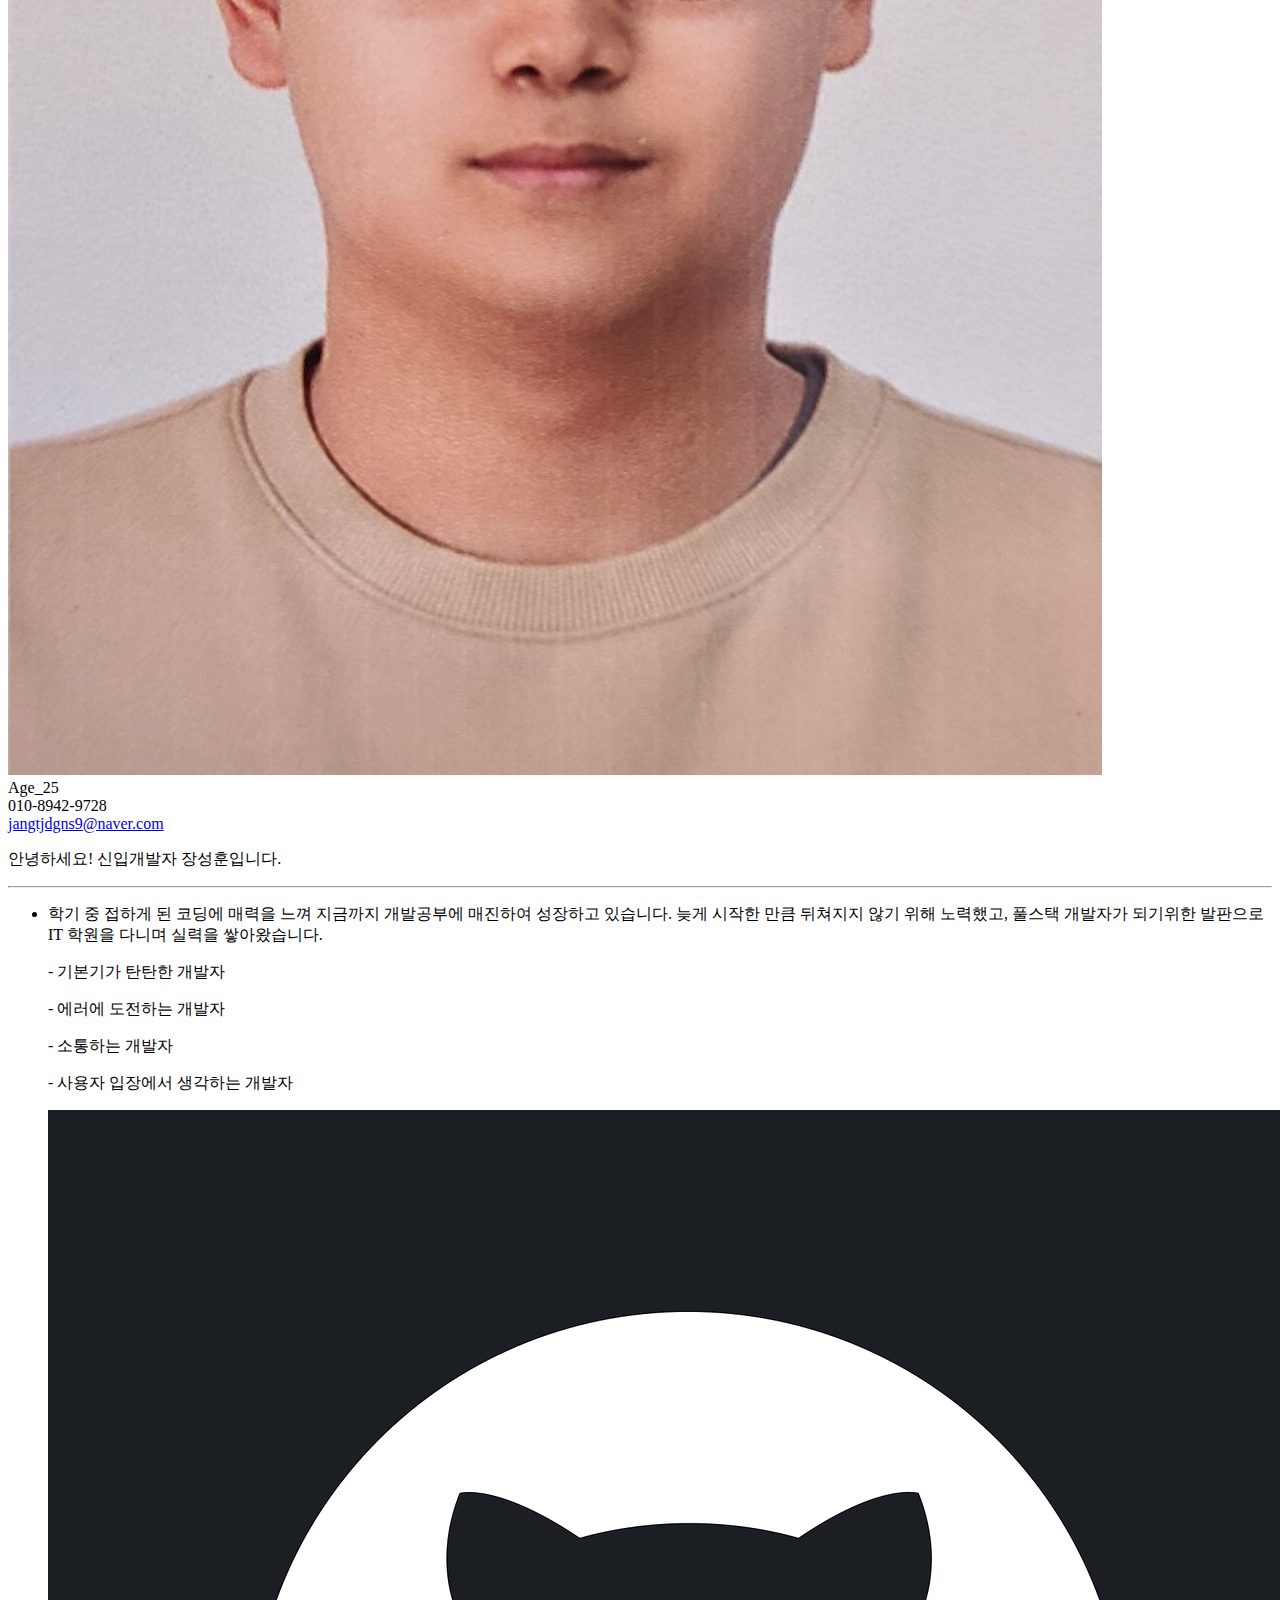
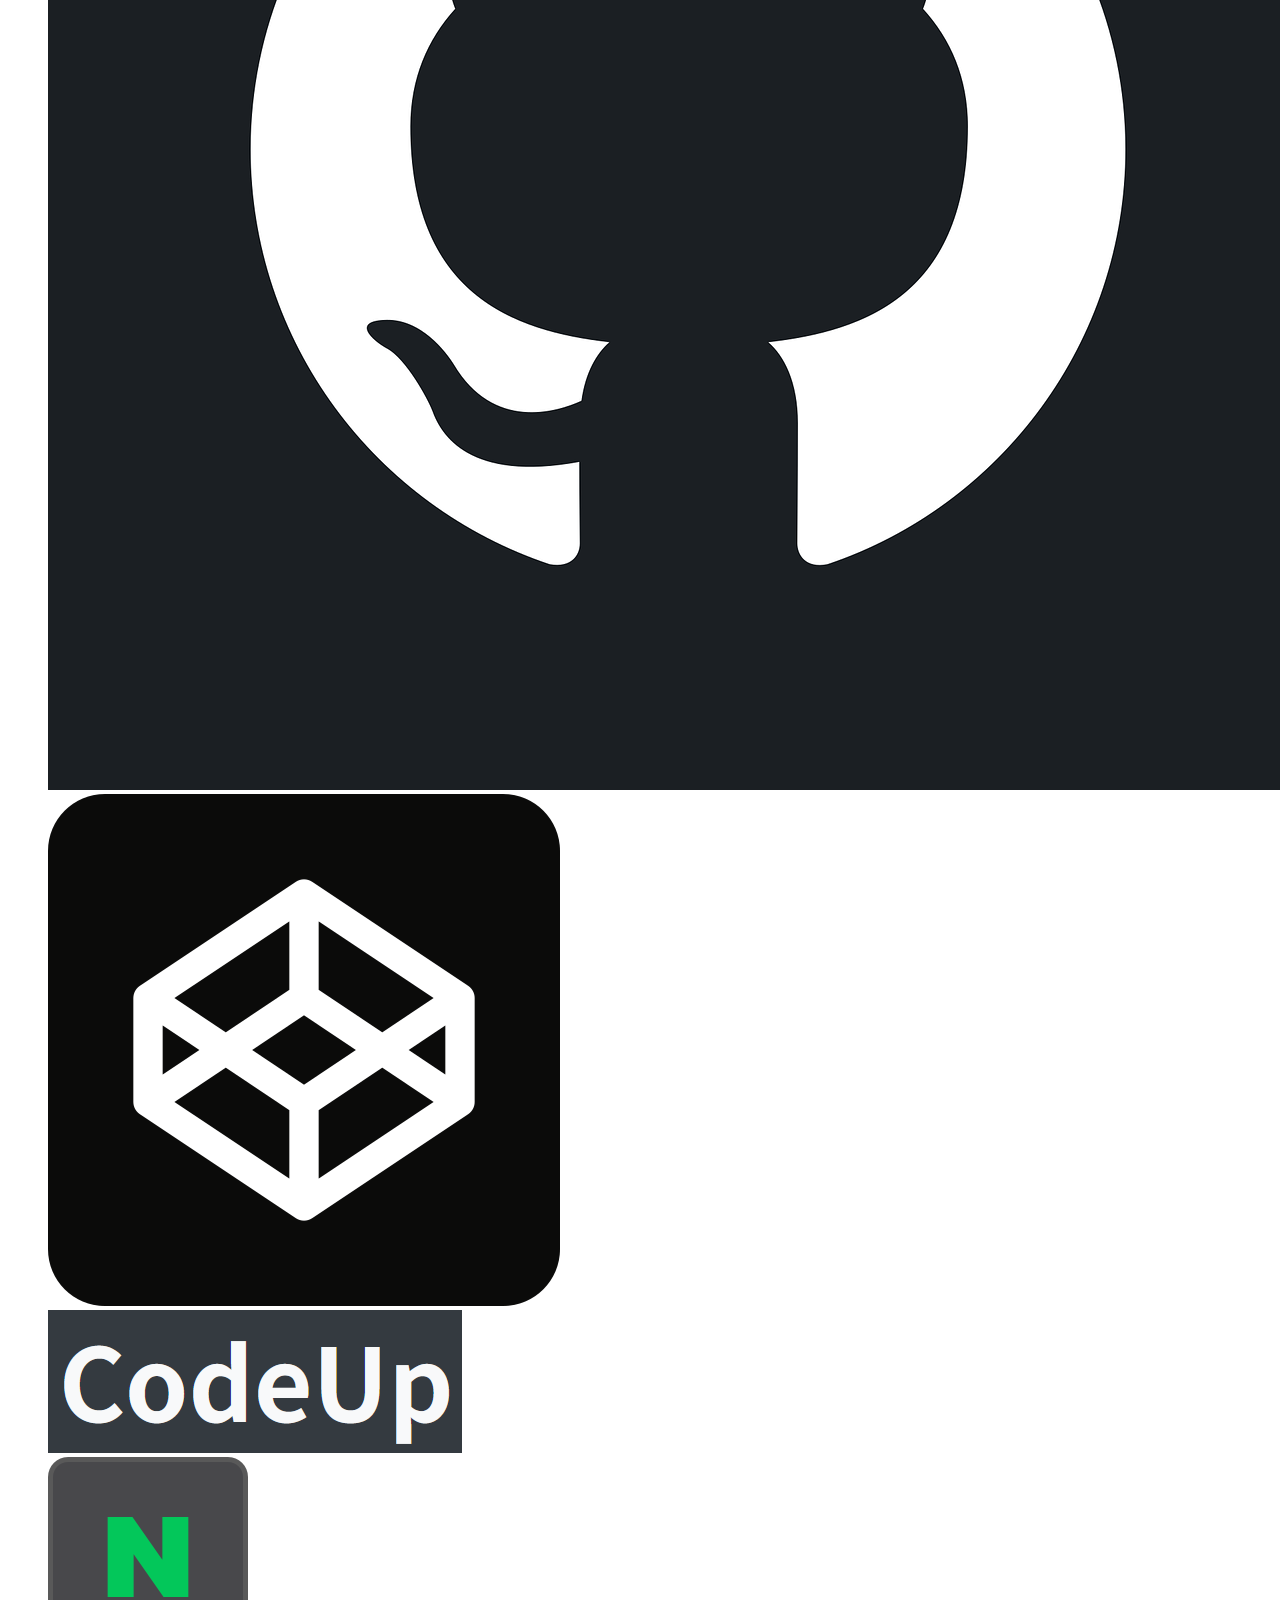
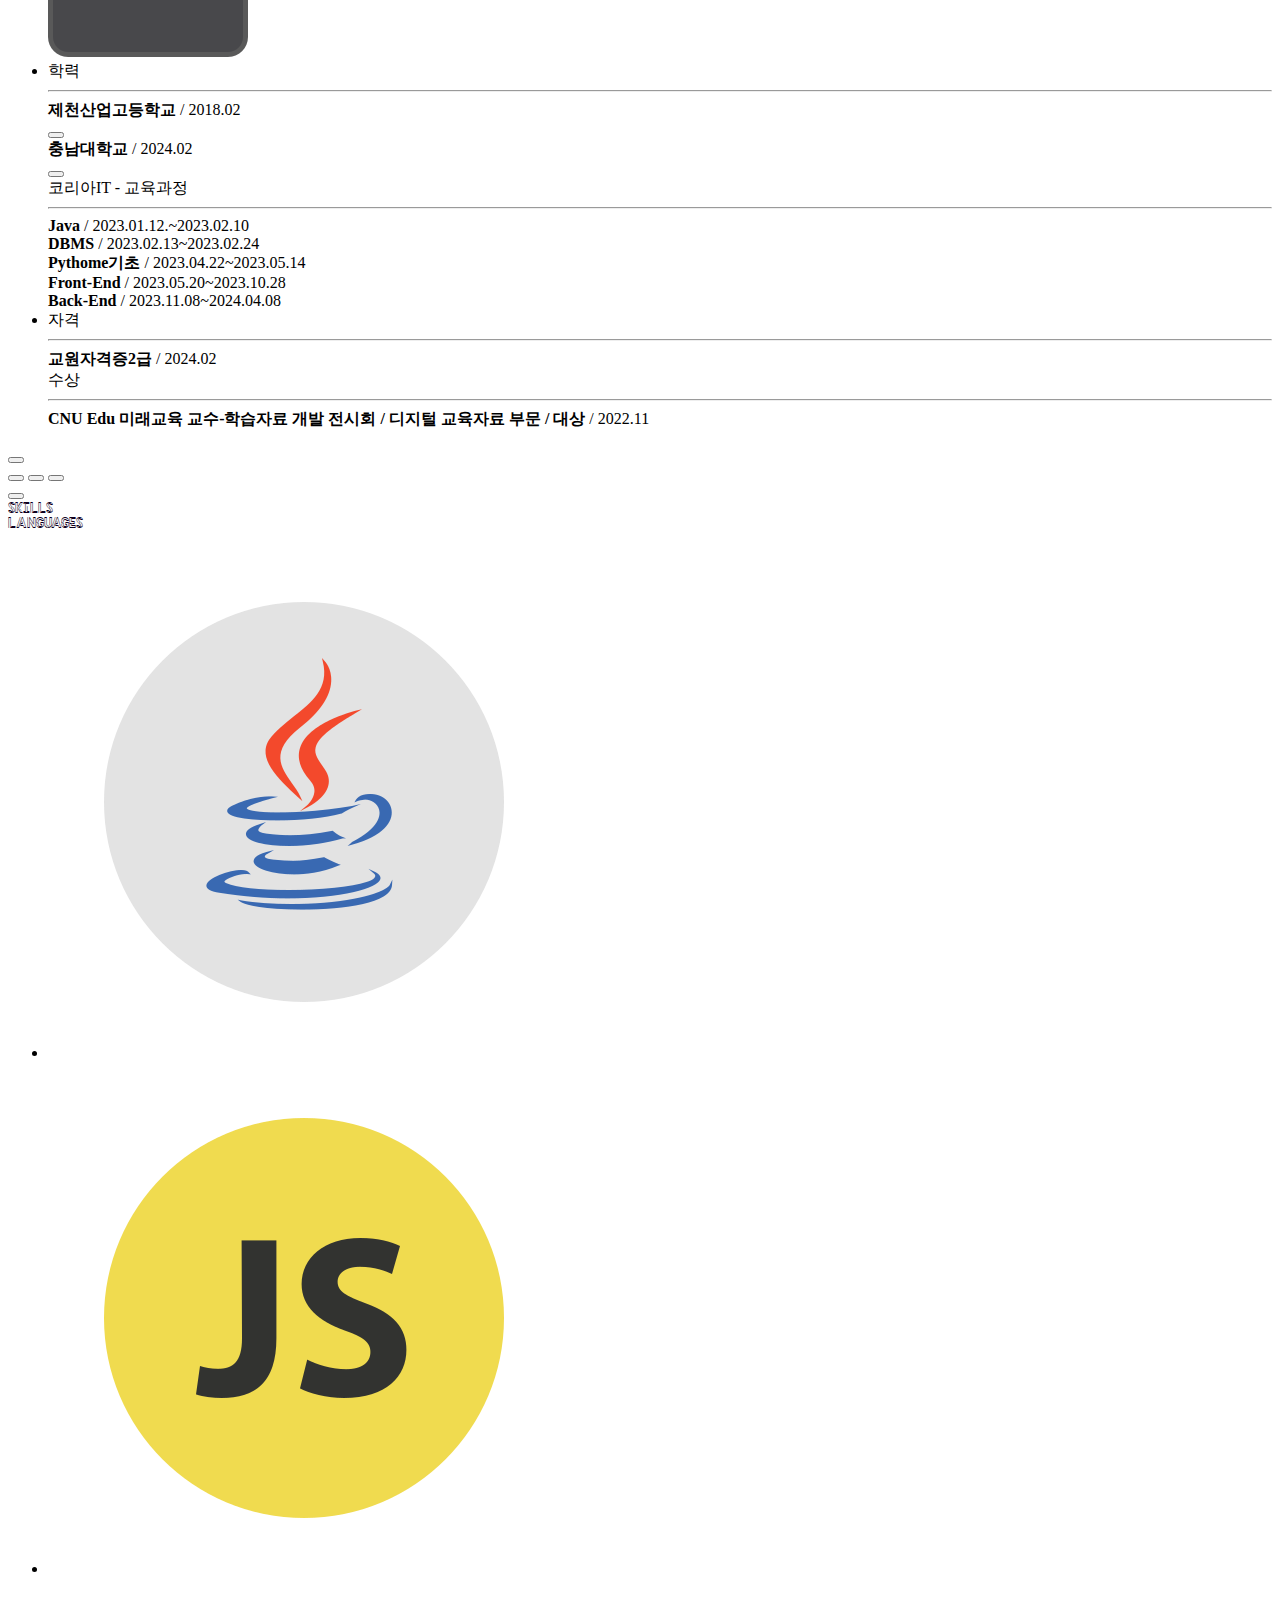
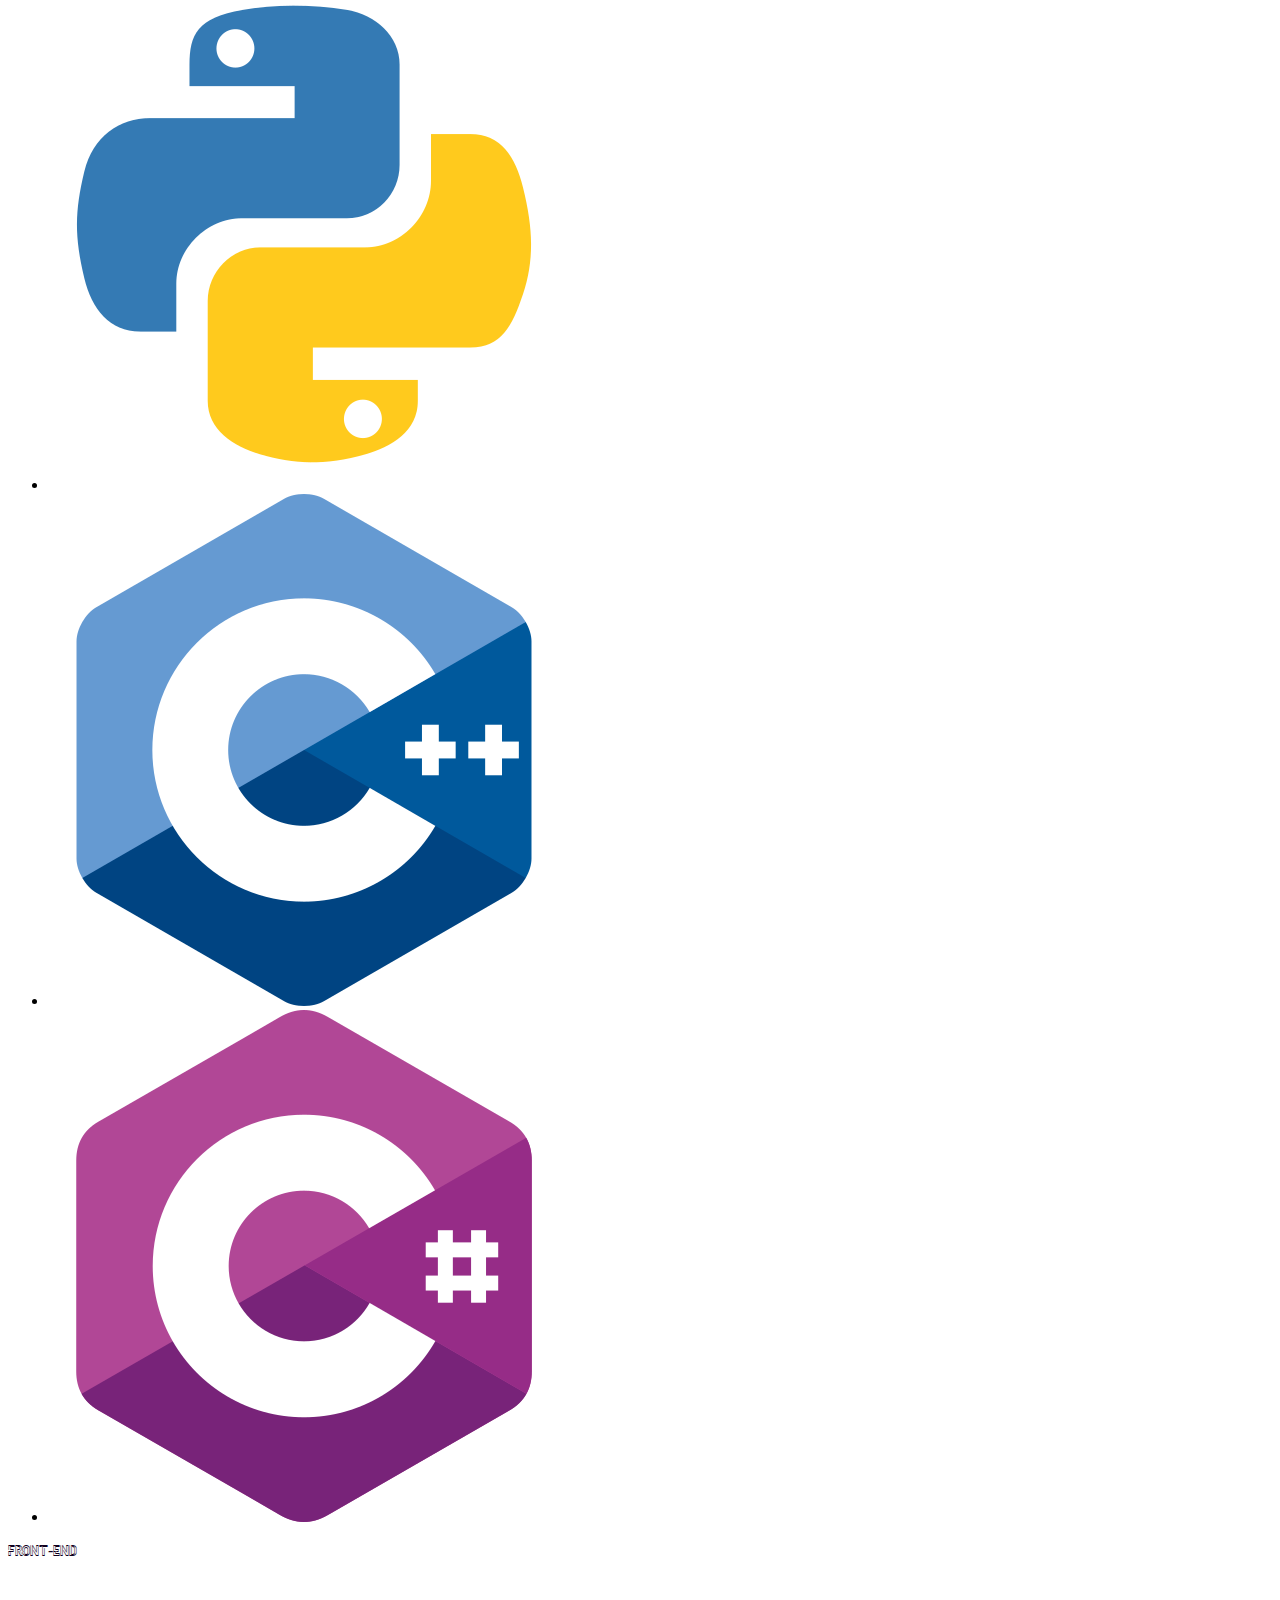
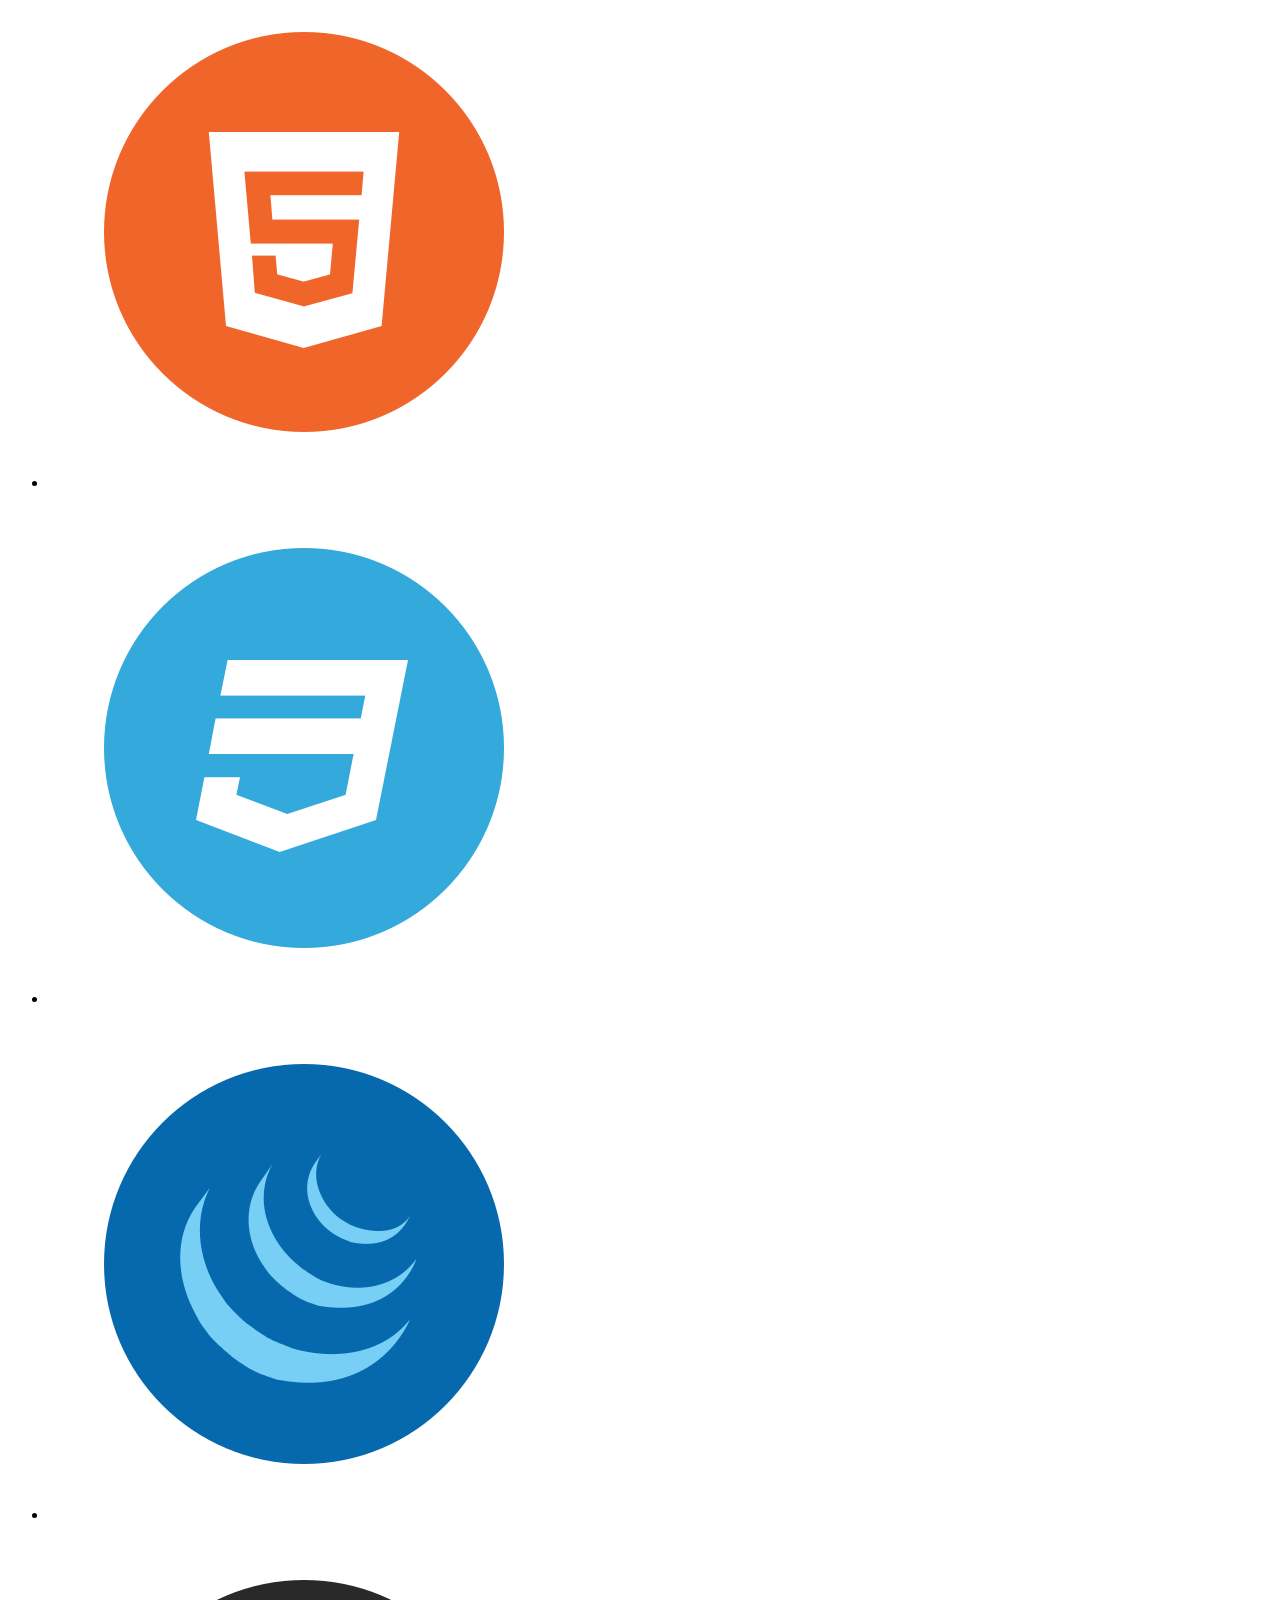
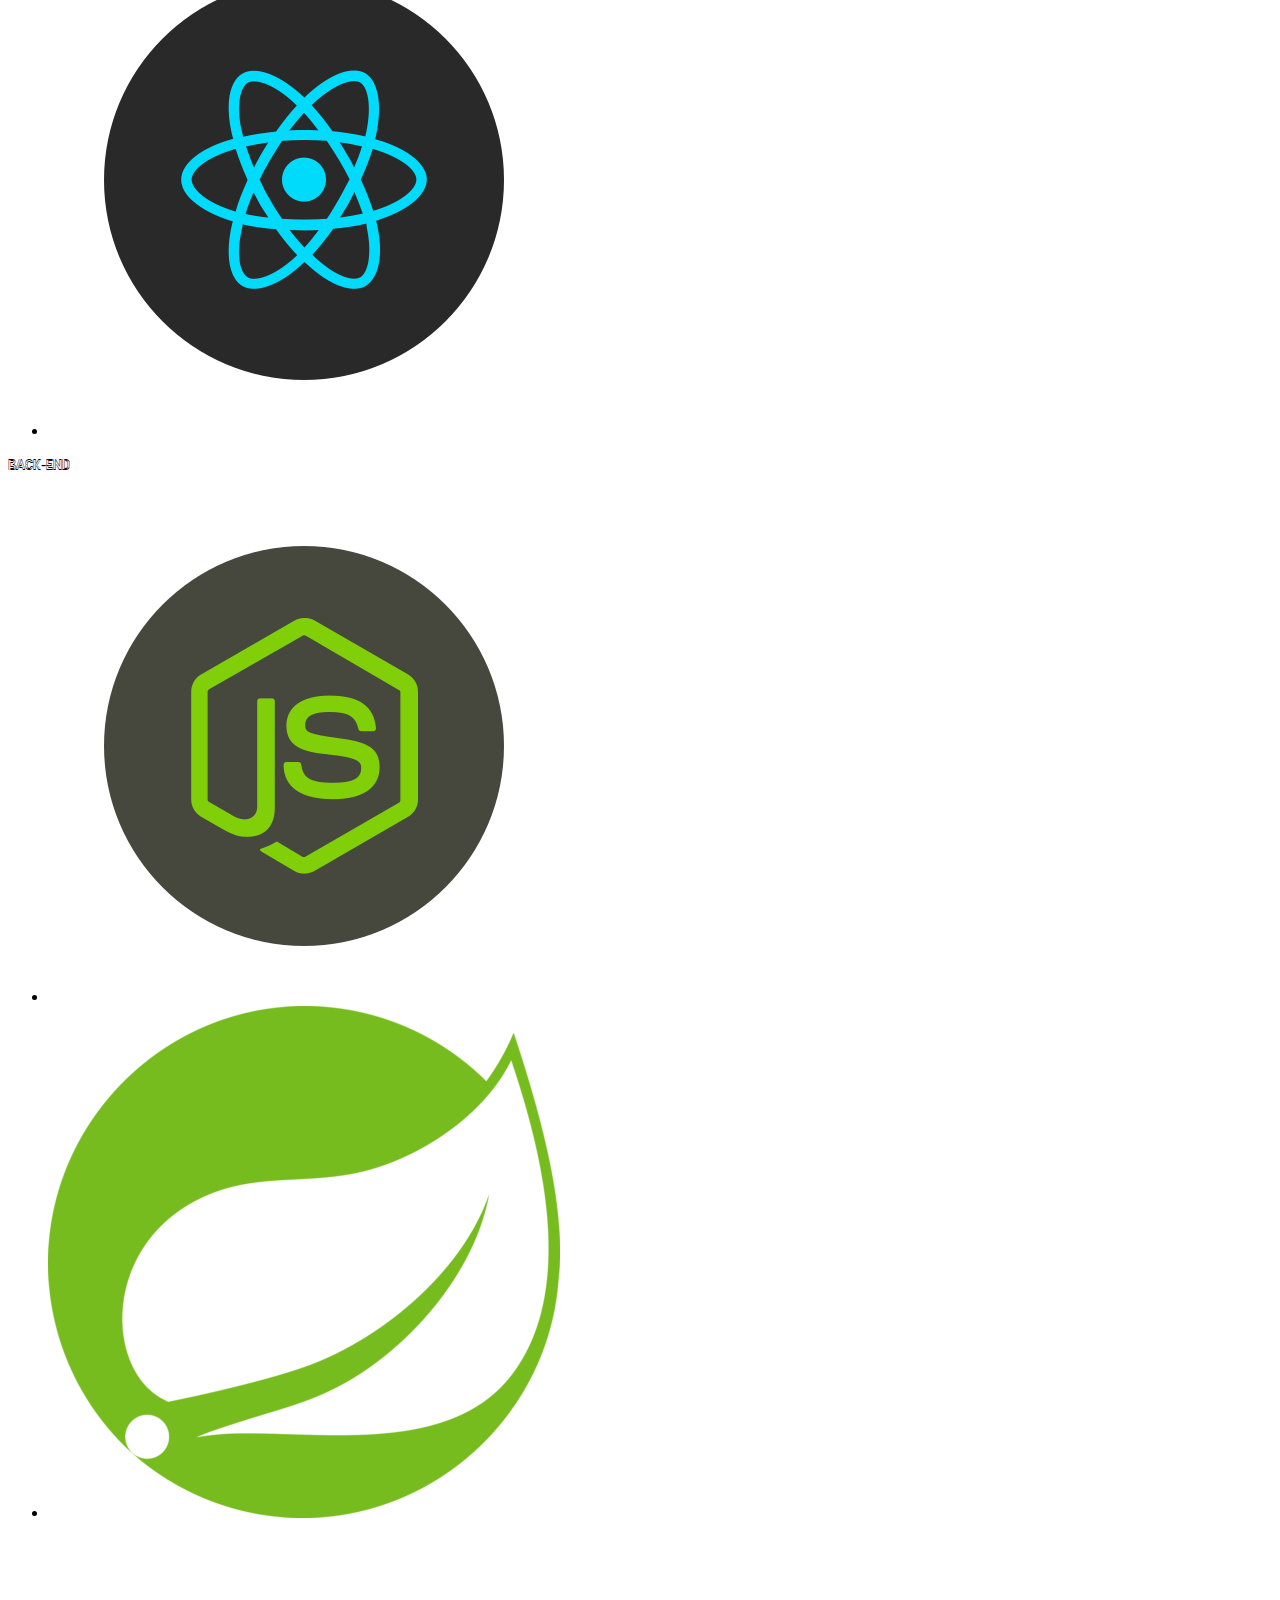
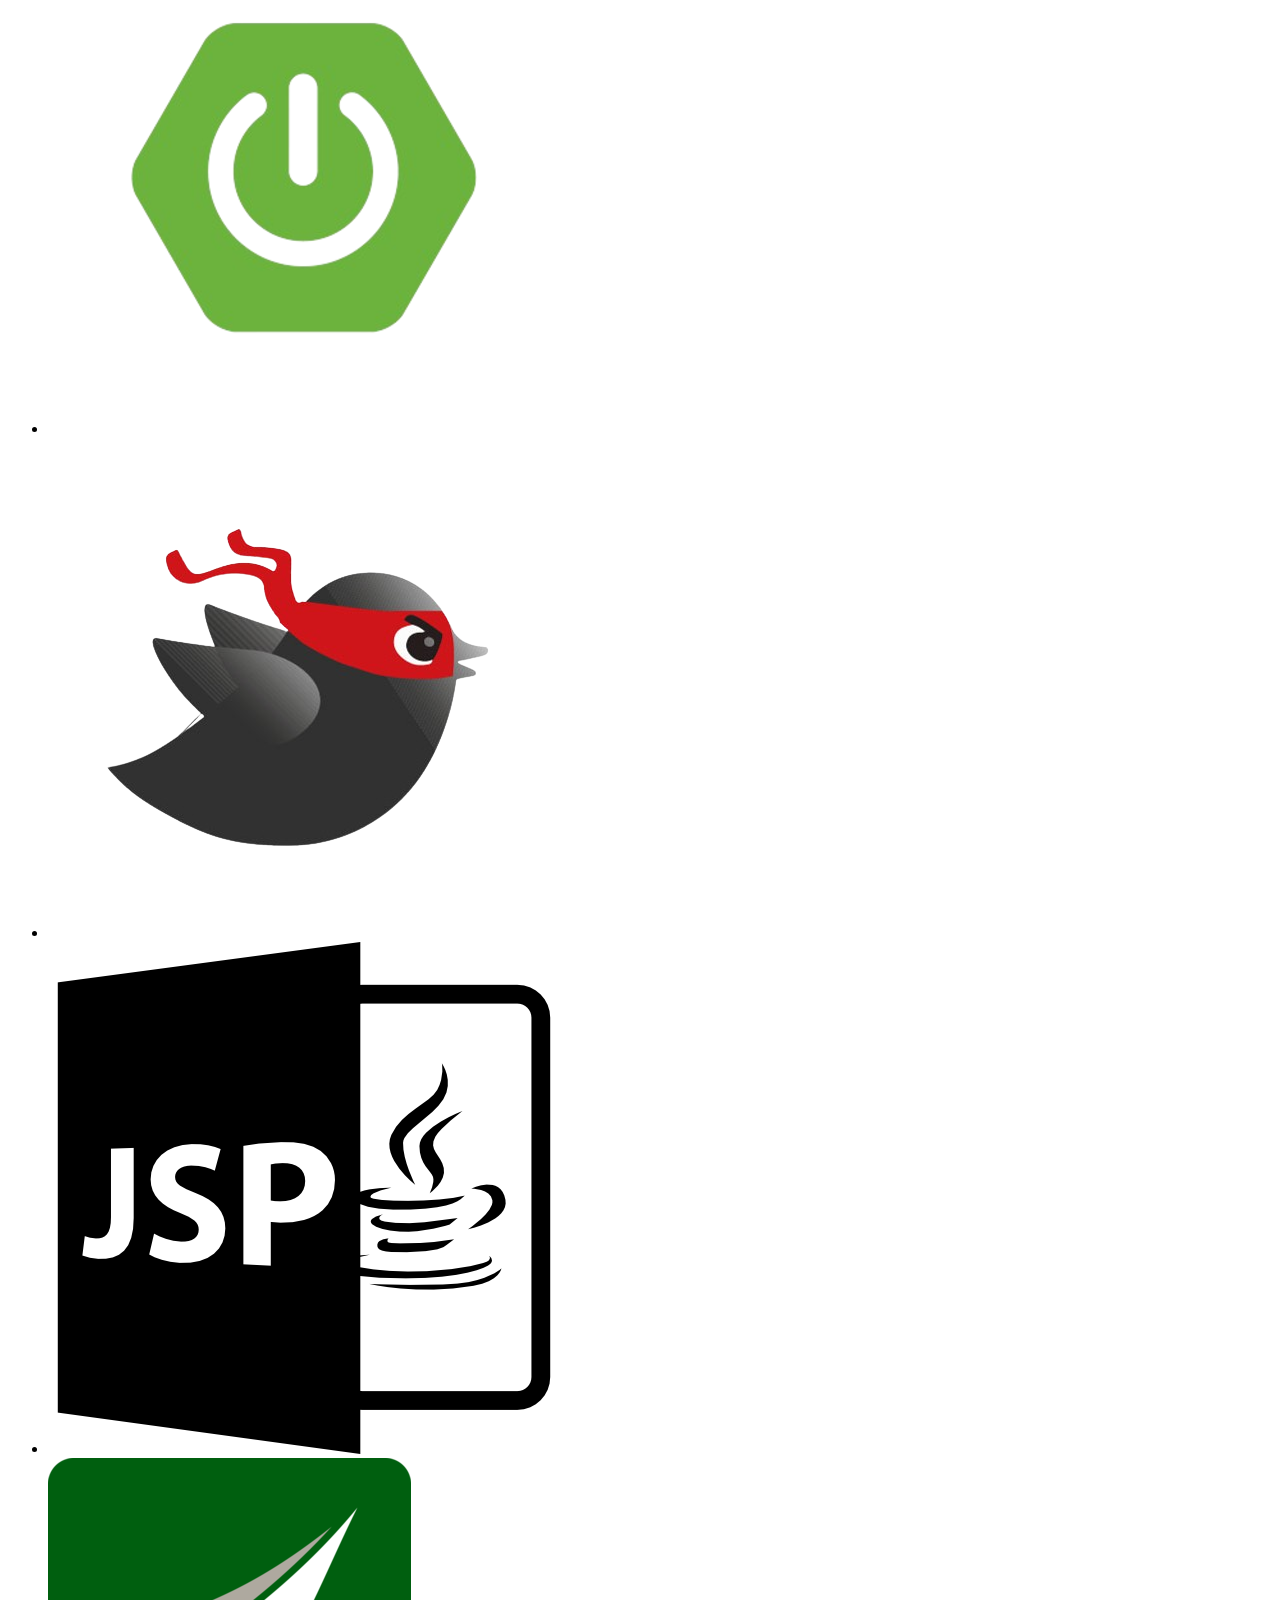
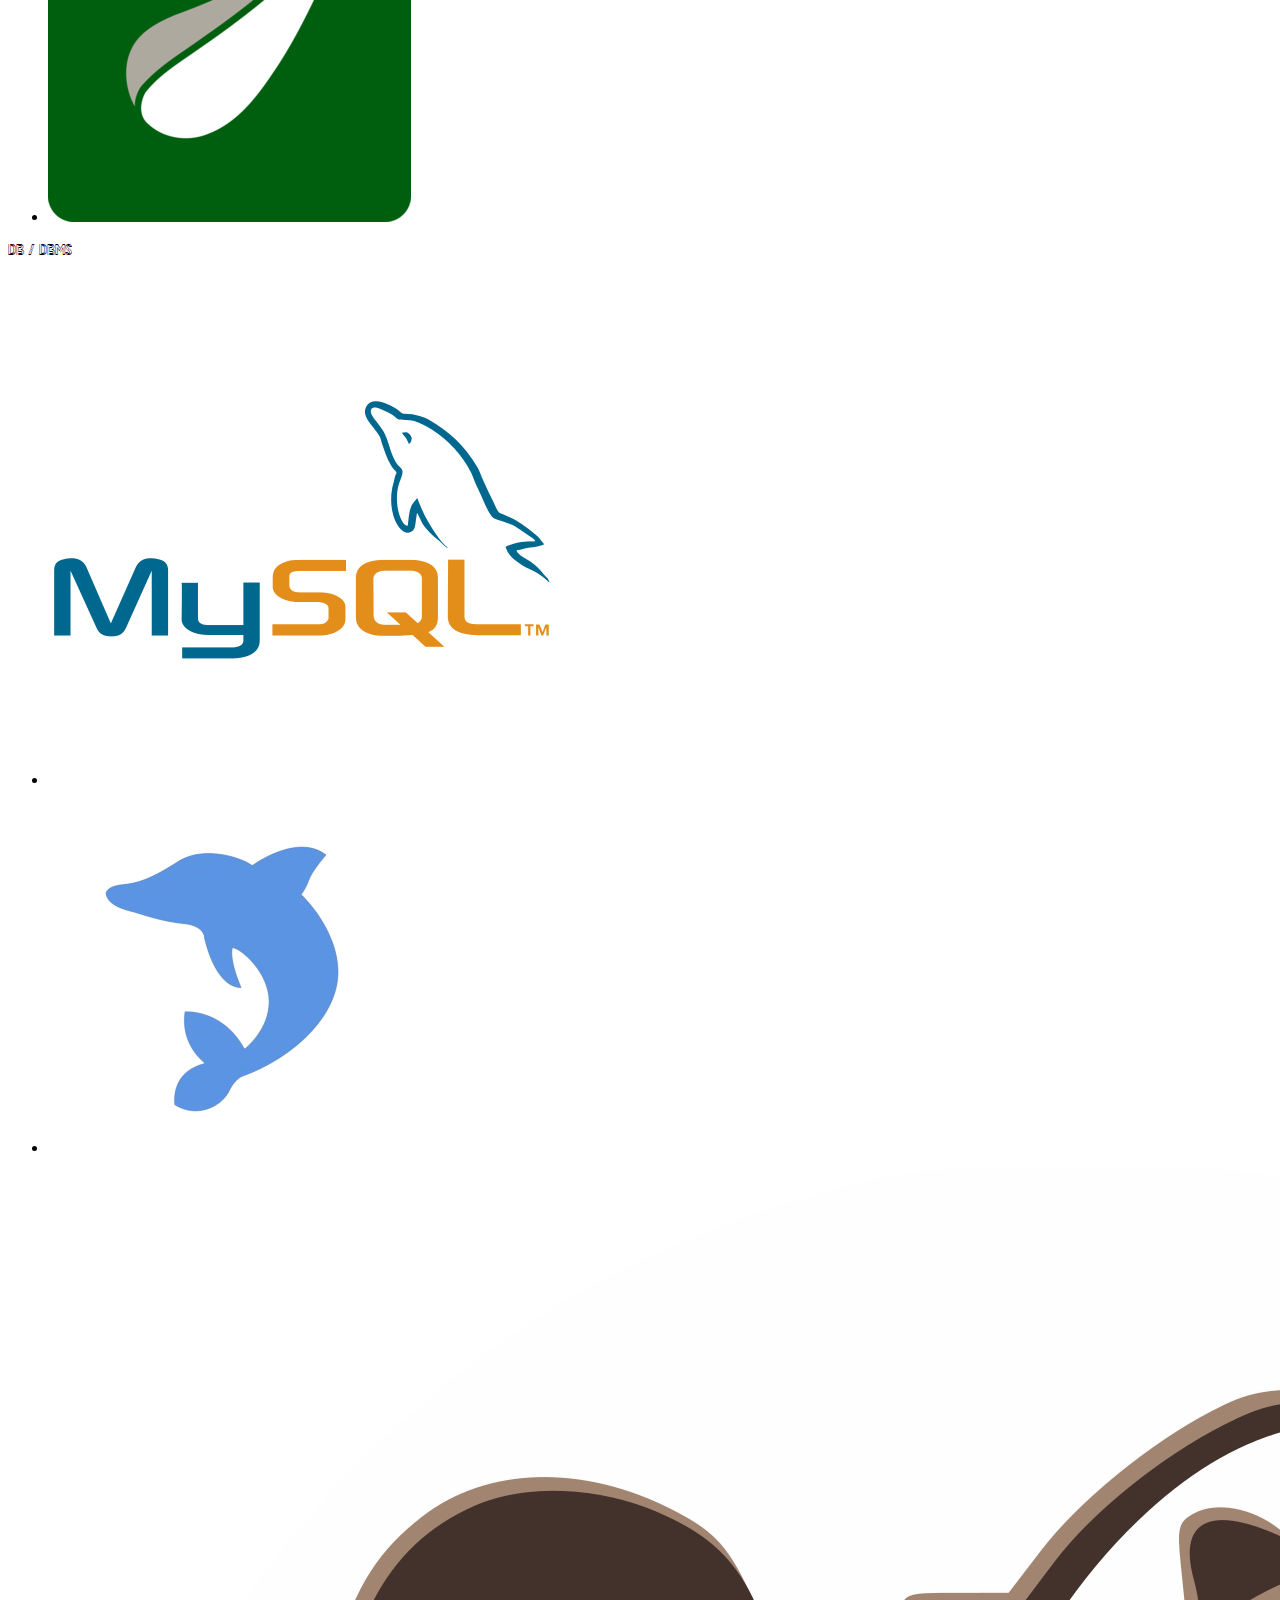
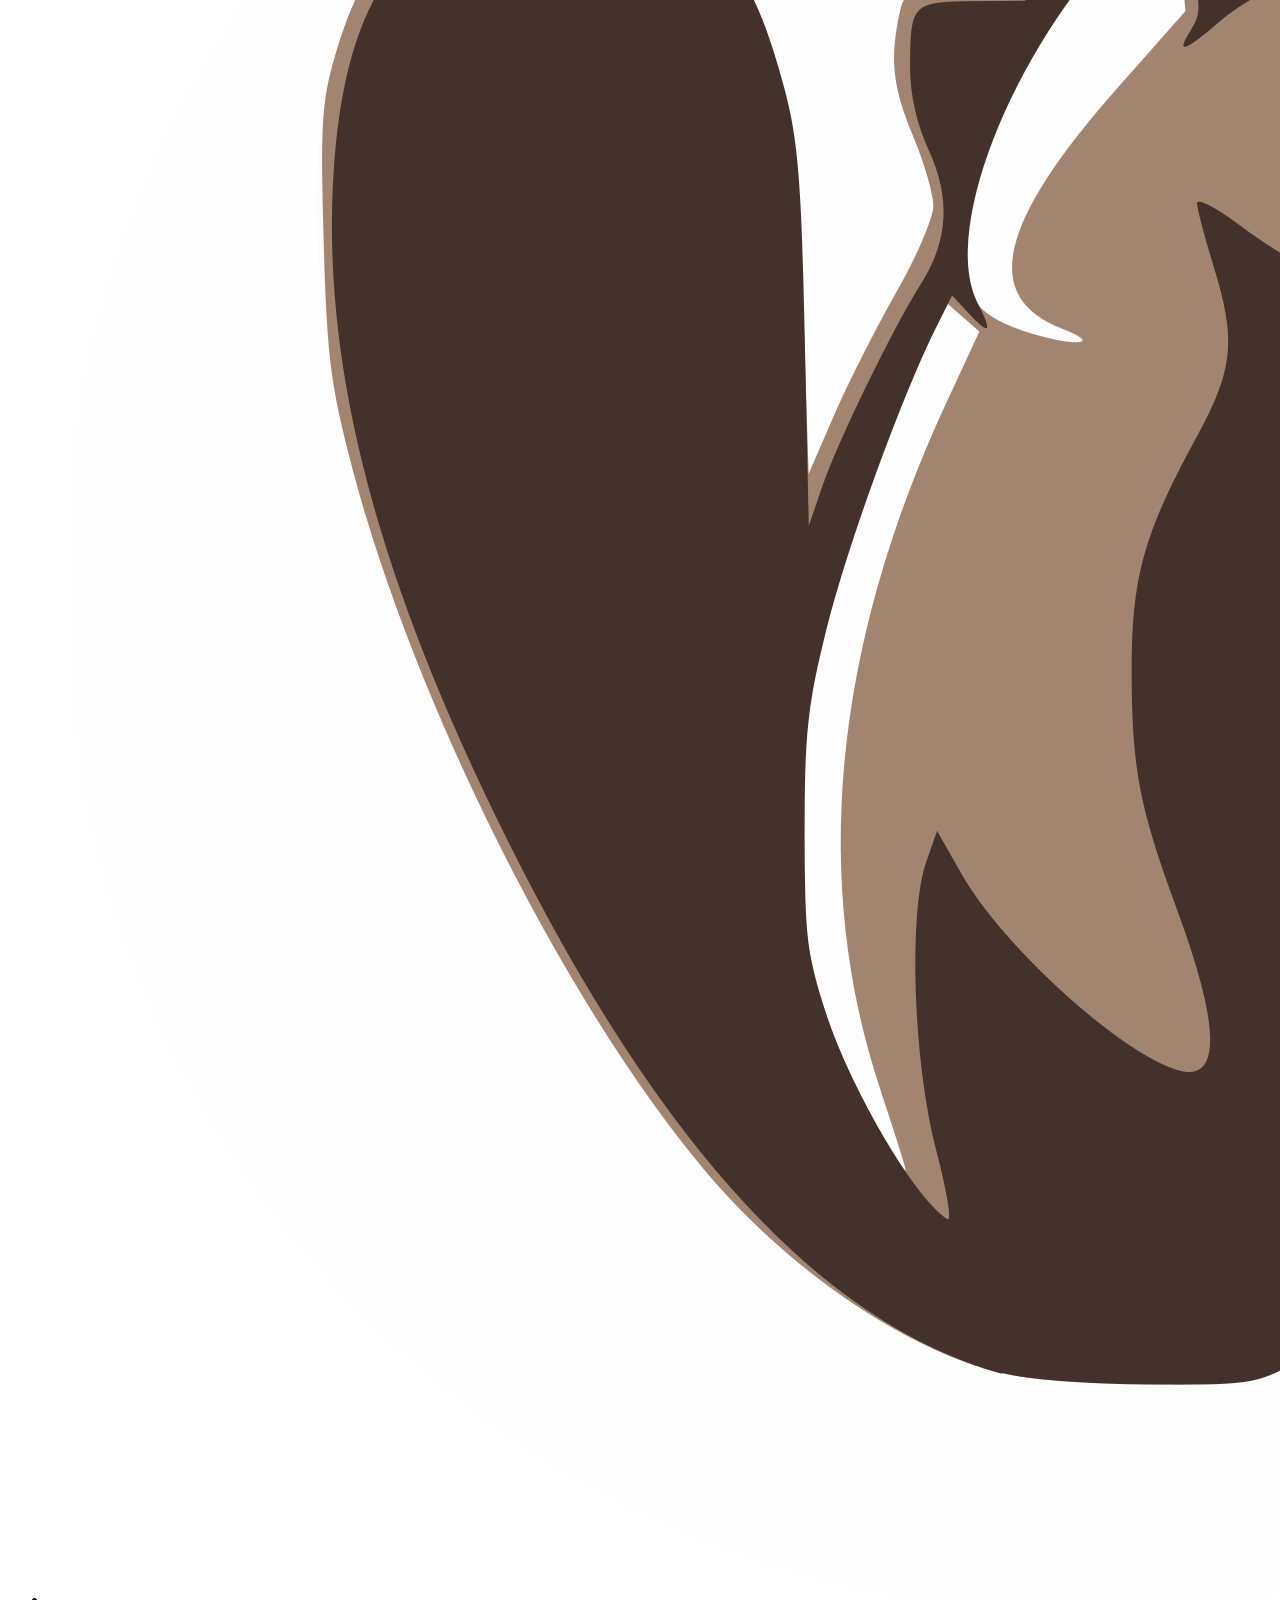
==== commit 61de4a6c: "메인, 프로필 섹션 수정" ====
--- a/index.html
+++ b/index.html
@@ -6,9 +6,9 @@
     <meta name="viewport" content="width=device-width, initial-scale=1.0">
     <title>포트폴리오_장성훈</title>
     <script src="https://code.jquery.com/jquery-3.6.0.min.js"></script>
+    <script src="https://cdn.tailwindcss.com"></script>
     <link href="https://cdn.jsdelivr.net/npm/daisyui@4.12.10/dist/full.min.css" rel="stylesheet" type="text/css" />
     <script src="https://kit.fontawesome.com/7a79c7be2a.js" crossorigin="anonymous"></script>
-    <script src="https://cdn.tailwindcss.com"></script>
 
     <link rel="stylesheet" href="css/style.css">
     <link rel="stylesheet" href="css/font.css">
@@ -38,10 +38,10 @@
                                 <img src="https://img.icons8.com/?size=200&id=rMFBzyoCXhQ4&format=png&color=000000" alt="">
                             </div>
                         </div>
-                        <div class="overflow-hidden rounded-xl">
-                            <div class="title-border w-full h-2 bg-gradient-to-r from-purple-500 to-pink-500 bg-opacity-30 -translate-x-full transition-all duration-[2000ms]">
-                                <div class="neon title-name text-6xl text-right text-white h-full transition-opacity opacity-0 duration-[1000ms] flex items-center justify-center p-0.5
-                                after:w-[calc(100%-4px)] after:h-[calc(100%-4px)] after:content-['BY\._JANG_SEONG_HUN'] after:px-4 after:rounded-xl after:bg-[#0D111C] after:bg-opacity-90">
+                        <div class="overflow-hidden rounded-xl flex justify-end">
+                            <div class="title-border w-full h-2 border-b-4 border-[#f01486] bg-opacity-30 -translate-x-full transition-all duration-[2000ms]">
+                                <div class="neon title-name text-6xl text-right text-white h-full transition-opacity opacity-0 duration-[1000ms]
+                                flex items-center justify-end px-4 after:content-['BY\._JANG_SEONG_HUN'] bg-transparent">
                                 </div>
                             </div>
                         </div>
@@ -56,10 +56,14 @@
                     <div class="font-semibold text-xs">Scroll Down</div>
                 </div>
             </div>
+
+            <div class="displly-resolution opacity-0 transition-opacity duration-1000 absolute bottom-5 right-5 pointer-events-none">
+                <div class="badge badge-xs badge-neutral">해상도 2560*1600</div>
+            </div>
         </section>
 
         <!-- 프로필 화면 -->
-        <section class="pf-profile min-h-screen bg-black bg-[#1E1E1E] grid grid-rows-[150px_1fr] justify-center">
+        <section class="pf-profile min-h-screen bg-black grid grid-rows-[150px_1fr] justify-center">
             
         </section>
 
@@ -73,8 +77,9 @@
             
         </section>
 
-        <!-- ?? -->
-        <section class="min-h-screen bg-gradient-to-b from-[#0D111C] from-20% via-[#0A0E17] via-70% to-[#040409] to-100%">
+        <!-- github 레포지토리 -->
+        <section class="pf-github-repo min-h-screen bg-gradient-to-b from-[#0D111C] from-20% via-[#0A0E17] via-70% to-[#040409] to-100%">
+
         </section>
 
         <div class="bg-gradient-to-b from-[#040409] from-30% via-[black] via-70% to-[#242424] to-100%">
@@ -112,7 +117,7 @@
                 <div class="side-move-btn btn btn-xs btn-circle border-0 neon-box-yellow scale-[0.4] hover:scale-[0.7] bg-yellow-200 hover:shadow-[0_0_10px_#ff0]"></div>
             </button>
 
-            <button class="tooltip tooltip-left flex" data-tip="??">
+            <button class="tooltip tooltip-left flex" data-tip="깃허브">
                 <div class="side-move-btn btn btn-xs btn-circle border-0 neon-box-yellow scale-[0.4] hover:scale-[0.7] bg-yellow-200 hover:shadow-[0_0_10px_#ff0]"></div>
             </button>
 
--- a/css/style.css
+++ b/css/style.css
@@ -1,10 +1,17 @@
 :root {
-    --pf-main-text-shadow-color: #0fa;
+    /* --pf-main-text-shadow-color: #0fa;
     --pf-main-text-flicker-in-glow-color: #ff0;
     --pf-profile-spin-color: #c4d3ff;
     --pf-profile-text-shadow-color: #00f;
     --pf-profile-box-shadow-color: #00f;
     --pf-skills-text-shadow-color: #ff0;
+    --pf-project-text-shadow-color: #0fa; */
+    --pf-main-text-shadow-color: #0fa;
+    --pf-main-text-flicker-in-glow-color: #ff0;
+    --pf-profile-spin-color: #c4d3ff;
+    --pf-profile-text-shadow-color: #46A3D2;
+    --pf-profile-box-shadow-color: #46A3D2;
+    --pf-skills-text-shadow-color: #fbc02c;
     --pf-project-text-shadow-color: #0fa;
 }
 
@@ -16,9 +23,9 @@
 /* box neon 효과 */
 .neon-box-red { box-shadow: 0 0 21px #f00; }
 .neon-box-orange { box-shadow: 0 0 21px #f90; }
-.neon-box-yellow { box-shadow: 0 0 21px #ff0; }
+.neon-box-yellow { box-shadow: 0 0 21px #fbc02c; }
 .neon-box-green { box-shadow: 0 0 21px #0fa; }
-.neon-box-blue {  box-shadow: 0 0 21px #00f }
+.neon-box-blue {  box-shadow: 0 0 21px #a067ad }
 .neon-box-purple { box-shadow: 0 0 21px #a020f0; }
 .neon-box-pink { box-shadow: 0 0 21px #ff69b4; }
 .neon-box-black { box-shadow: 0 0 21px #000; }
@@ -27,9 +34,9 @@
 /* text neon 효과 */
 .neon-red { text-shadow: 0 0 21px #fff, 0 0 42px #f00, 0 0 82px #f00, 0 0 92px #f00, 0 0 102px #f00; }
 .neon-orange { text-shadow: 0 0 21px #fff, 0 0 42px #f90, 0 0 82px #f90, 0 0 92px #f90, 0 0 102px #f90; }
-.neon-yellow { text-shadow: 0 0 21px #fff, 0 0 42px #ff0, 0 0 82px #ff0, 0 0 92px #ff0, 0 0 102px #ff0; }
+.neon-yellow { text-shadow: 0 0 21px #fff, 0 0 42px #fbc02c, 0 0 82px #fbc02c, 0 0 92px #fbc02c, 0 0 102px #fbc02c; }
 .neon-green { text-shadow: 0 0 21px #fff, 0 0 42px #0fa, 0 0 82px #0fa, 0 0 92px #0fa, 0 0 102px #0fa; }
-.neon-blue { text-shadow: 0 0 21px #fff, 0 0 42px #00f, 0 0 82px #00f, 0 0 92px #00f, 0 0 102px #00f; }
+.neon-blue { text-shadow: 0 0 21px #fff, 0 0 42px #46A3D2, 0 0 82px #46A3D2, 0 0 92px #46A3D2, 0 0 102px #46A3D2; }
 .neon-purple { text-shadow: 0 0 21px #fff, 0 0 42px #a020f0, 0 0 82px #a020f0, 0 0 92px #a020f0, 0 0 102px #a020f0; }
 .neon-pink { text-shadow: 0 0 21px #fff, 0 0 42px #ff69b4, 0 0 82px #ff69b4, 0 0 92px #ff69b4, 0 0 102px #ff69b4; }
 .neon-black { text-shadow: 0 0 21px #fff, 0 0 42px #000, 0 0 82px #000, 0 0 92px #000, 0 0 102px #000; }
--- a/css/animation.css
+++ b/css/animation.css
@@ -48,96 +48,31 @@
 
 @-webkit-keyframes text-flicker-in-glow-main {
     0% {
-        opacity: 1;
-    }
-
-    10% {
-        opacity: 0;
-        text-shadow: 0 0 21px #fff, 0 0 42px var(--pf-main-text-flicker-in-glow-color), 0 0 82px var(--pf-main-text-flicker-in-glow-color), 0 0 92px var(--pf-main-text-flicker-in-glow-color), 0 0 102px var(--pf-main-text-flicker-in-glow-color);
-    }
-
-    10.1% {
-        opacity: 1;
-        text-shadow: none;
-    }
-
-    10.2% {
-        opacity: 0;
-        text-shadow: none;
-    }
-
-    20% {
-        opacity: 0;
-        text-shadow: 0 0 21px #fff, 0 0 42px var(--pf-main-text-flicker-in-glow-color), 0 0 82px var(--pf-main-text-flicker-in-glow-color), 0 0 92px var(--pf-main-text-flicker-in-glow-color), 0 0 102px var(--pf-main-text-flicker-in-glow-color);
-    }
-
-    20.1% {
-        opacity: 1;
-        text-shadow: 0 0 30px var(--pf-main-text-flicker-in-glow-color);
-    }
-
-    20.6% {
-        opacity: 0;
-        text-shadow: none;
-        color: white;
-    }
-
-    30% {
-        opacity: 0;
-        text-shadow: none;
-        color: white;
-    }
-
-    30.1% {
-        opacity: 1;
-        text-shadow: 0 0 30px var(--pf-main-text-flicker-in-glow-color), 0 0 60px var(--pf-main-text-flicker-in-glow-color);
-        color: white;
-    }
-
-    30.5% {
-        opacity: 1;
-        text-shadow: 0 0 30px var(--pf-main-text-flicker-in-glow-color), 0 0 60px var(--pf-main-text-flicker-in-glow-color);
-        color: white;
-    }
-
-    30.6% {
-        opacity: 0;
-        text-shadow: none;
-        color: white;
-    }
-
-    45% {
-        opacity: 0;
-        text-shadow: none;
-        color: white;
-    }
-
-    45.1% {
-        opacity: 1;
-        text-shadow: 0 0 30px var(--pf-main-text-flicker-in-glow-color), 0 0 60px var(--pf-main-text-flicker-in-glow-color);
-        color: white;
-    }
-
-    50% {
-        opacity: 1;
-        text-shadow: 0 0 30px var(--pf-main-text-flicker-in-glow-color), 0 0 60px var(--pf-main-text-flicker-in-glow-color);
-        color: white;
-    }
-
-    55% {
-        opacity: 1;
-        text-shadow: 0 0 30px var(--pf-main-text-flicker-in-glow-color), 0 0 60px var(--pf-main-text-flicker-in-glow-color);
-        color: white;
-    }
-
-    55.1% {
-        opacity: 0;
+        opacity: 0.4;
+        text-shadow: none;
+        color: #0f001e;
+    }
+
+    15% {
+        opacity: 1;
+        text-shadow: 0 0 30px var(--pf-main-text-flicker-in-glow-color), 0 0 60px var(--pf-main-text-flicker-in-glow-color);
+        color: white;
+    }
+
+    40% {
+        opacity: 1;
+        text-shadow: 0 0 30px var(--pf-main-text-flicker-in-glow-color), 0 0 60px var(--pf-main-text-flicker-in-glow-color);
+        color: white;
+    }
+
+    41% {
+        opacity: 0.4;
         text-shadow: none;
         color: white;
     }
 
     57% {
-        opacity: 0;
+        opacity: 0.4;
         text-shadow: none;
         color: white;
     }
@@ -155,172 +90,89 @@
     }
 
     60.1% {
-        opacity: 0;
+        opacity: 0.4;
         text-shadow: none;
         color: white;
     }
 
     65% {
-        opacity: 0;
+        opacity: 0.4;
         text-shadow: none;
         color: white;
     }
 
     65.1% {
         opacity: 1;
-        text-shadow: 0 0 30px var(--pf-main-text-flicker-in-glow-color), 0 0 60px var(--pf-main-text-flicker-in-glow-color), 0 0 100px var(--pf-main-text-flicker-in-glow-color);
+        text-shadow: 0 0 42px var(--pf-main-text-flicker-in-glow-color), 0 0 60px var(--pf-main-text-flicker-in-glow-color), 0 0 82px var(--pf-main-text-flicker-in-glow-color);
         color: white;
     }
 
     75% {
         opacity: 1;
-        text-shadow: 0 0 30px var(--pf-main-text-flicker-in-glow-color), 0 0 60px var(--pf-main-text-flicker-in-glow-color), 0 0 100px var(--pf-main-text-flicker-in-glow-color);
+        text-shadow: 0 0 42px var(--pf-main-text-flicker-in-glow-color), 0 0 60px var(--pf-main-text-flicker-in-glow-color), 0 0 82px var(--pf-main-text-flicker-in-glow-color);
         color: white;
     }
 
     75.1% {
-        opacity: 0;
+        opacity: 0.4;
         text-shadow: none;
         color: white;
     }
 
     77% {
-        opacity: 0;
+        opacity: 0.4;
         text-shadow: none;
         color: white;
     }
 
     77.1% {
         opacity: 1;
-        text-shadow: 0 0 30px var(--pf-main-text-flicker-in-glow-color), 0 0 60px var(--pf-main-text-flicker-in-glow-color), 0 0 110px var(--pf-main-text-flicker-in-glow-color), 0 0 100px var(--pf-main-text-flicker-in-glow-color);
+        text-shadow: 0 0 42px var(--pf-main-text-flicker-in-glow-color), 0 0 60px var(--pf-main-text-flicker-in-glow-color), 0 0 82px var(--pf-main-text-flicker-in-glow-color);
         color: white;
     }
 
     85% {
         opacity: 1;
-        text-shadow: 0 0 30px var(--pf-main-text-flicker-in-glow-color), 0 0 60px var(--pf-main-text-flicker-in-glow-color), 0 0 110px var(--pf-main-text-flicker-in-glow-color), 0 0 100px var(--pf-main-text-flicker-in-glow-color);
-        color: white;
-    }
-
-    85.1% {
-        opacity: 0;
-        text-shadow: none;
-        color: white;
-    }
-
-    86% {
-        opacity: 0;
-        text-shadow: none;
-        color: white;
-    }
-
-    86.1% {
-        opacity: 1;
-        text-shadow: 0 0 30px var(--pf-main-text-flicker-in-glow-color), 0 0 60px var(--pf-main-text-flicker-in-glow-color), 0 0 110px var(--pf-main-text-flicker-in-glow-color), 0 0 100px var(--pf-main-text-flicker-in-glow-color);
-        color: white;
-    }
-
-    100% {
-        opacity: 1;
-        text-shadow: 0 0 21px #fff, 0 0 42px var(--pf-main-text-flicker-in-glow-color), 0 0 82px var(--pf-main-text-flicker-in-glow-color), 0 0 92px var(--pf-main-text-flicker-in-glow-color), 0 0 102px var(--pf-main-text-flicker-in-glow-color);
+        text-shadow: 0 0 42px var(--pf-main-text-flicker-in-glow-color), 0 0 60px var(--pf-main-text-flicker-in-glow-color), 0 0 82px var(--pf-main-text-flicker-in-glow-color);
+        color: white;
+    }
+
+    100% {
+        opacity: 1;
+        text-shadow: 0 0 42px var(--pf-main-text-flicker-in-glow-color), 0 0 60px var(--pf-main-text-flicker-in-glow-color), 0 0 82px var(--pf-main-text-flicker-in-glow-color), 0 0 102px var(--pf-main-text-flicker-in-glow-color);
         color: white;
     }
 }
 
 @keyframes text-flicker-in-glow-main {
     0% {
-        opacity: 1;
-    }
-
-    10% {
-        opacity: 0;
-        text-shadow: 0 0 21px #fff, 0 0 42px var(--pf-main-text-flicker-in-glow-color), 0 0 82px var(--pf-main-text-flicker-in-glow-color), 0 0 92px var(--pf-main-text-flicker-in-glow-color), 0 0 102px var(--pf-main-text-flicker-in-glow-color);
-    }
-
-    10.1% {
-        opacity: 1;
-        text-shadow: none;
-    }
-
-    10.2% {
-        opacity: 0;
-        text-shadow: none;
-    }
-
-    20% {
-        opacity: 0;
-        text-shadow: 0 0 21px #fff, 0 0 42px var(--pf-main-text-flicker-in-glow-color), 0 0 82px var(--pf-main-text-flicker-in-glow-color), 0 0 92px var(--pf-main-text-flicker-in-glow-color), 0 0 102px var(--pf-main-text-flicker-in-glow-color);
-    }
-
-    20.1% {
-        opacity: 1;
-        text-shadow: 0 0 30px var(--pf-main-text-flicker-in-glow-color);
-    }
-
-    20.6% {
-        opacity: 0;
-        text-shadow: none;
-        color: white;
-    }
-
-    30% {
-        opacity: 0;
-        text-shadow: none;
-        color: white;
-    }
-
-    30.1% {
-        opacity: 1;
-        text-shadow: 0 0 30px var(--pf-main-text-flicker-in-glow-color), 0 0 60px var(--pf-main-text-flicker-in-glow-color);
-        color: white;
-    }
-
-    30.5% {
-        opacity: 1;
-        text-shadow: 0 0 30px var(--pf-main-text-flicker-in-glow-color), 0 0 60px var(--pf-main-text-flicker-in-glow-color);
-        color: white;
-    }
-
-    30.6% {
-        opacity: 0;
-        text-shadow: none;
-        color: white;
-    }
-
-    45% {
-        opacity: 0;
-        text-shadow: none;
-        color: white;
-    }
-
-    45.1% {
-        opacity: 1;
-        text-shadow: 0 0 30px var(--pf-main-text-flicker-in-glow-color), 0 0 60px var(--pf-main-text-flicker-in-glow-color);
-        color: white;
-    }
-
-    50% {
-        opacity: 1;
-        text-shadow: 0 0 30px var(--pf-main-text-flicker-in-glow-color), 0 0 60px var(--pf-main-text-flicker-in-glow-color);
-        color: white;
-    }
-
-    55% {
-        opacity: 1;
-        text-shadow: 0 0 30px var(--pf-main-text-flicker-in-glow-color), 0 0 60px var(--pf-main-text-flicker-in-glow-color);
-        color: white;
-    }
-
-    55.1% {
-        opacity: 0;
-        text-shadow: none;
-        color: white;
+        opacity: 0.4;
+        text-shadow: none;
+        color: #0f001e;
+    }
+
+    15% {
+        opacity: 1;
+        text-shadow: 0 0 30px var(--pf-main-text-flicker-in-glow-color), 0 0 60px var(--pf-main-text-flicker-in-glow-color);
+        color: white;
+    }
+
+    40% {
+        opacity: 1;
+        text-shadow: 0 0 30px var(--pf-main-text-flicker-in-glow-color), 0 0 60px var(--pf-main-text-flicker-in-glow-color);
+        color: white;
+    }
+
+    41% {
+        opacity: 0.4;
+        text-shadow: none;
+        color: #0f001e;
     }
 
     57% {
-        opacity: 0;
-        text-shadow: none;
-        color: white;
+        opacity: 0.4;
+        text-shadow: none;
+        color: #0f001e;
     }
 
     57.1% {
@@ -336,77 +188,60 @@
     }
 
     60.1% {
-        opacity: 0;
+        opacity: 0.4;
         text-shadow: none;
         color: white;
     }
 
     65% {
-        opacity: 0;
+        opacity: 0.4;
         text-shadow: none;
         color: white;
     }
 
     65.1% {
         opacity: 1;
-        text-shadow: 0 0 30px var(--pf-main-text-flicker-in-glow-color), 0 0 60px var(--pf-main-text-flicker-in-glow-color), 0 0 100px var(--pf-main-text-flicker-in-glow-color);
+        text-shadow: 0 0 42px var(--pf-main-text-flicker-in-glow-color), 0 0 60px var(--pf-main-text-flicker-in-glow-color), 0 0 82px var(--pf-main-text-flicker-in-glow-color);
         color: white;
     }
 
     75% {
         opacity: 1;
-        text-shadow: 0 0 30px var(--pf-main-text-flicker-in-glow-color), 0 0 60px var(--pf-main-text-flicker-in-glow-color), 0 0 100px var(--pf-main-text-flicker-in-glow-color);
+        text-shadow: 0 0 42px var(--pf-main-text-flicker-in-glow-color), 0 0 60px var(--pf-main-text-flicker-in-glow-color), 0 0 82px var(--pf-main-text-flicker-in-glow-color);
         color: white;
     }
 
     75.1% {
-        opacity: 0;
+        opacity: 0.4;
         text-shadow: none;
         color: white;
     }
 
     77% {
-        opacity: 0;
+        opacity: 0.4;
         text-shadow: none;
         color: white;
     }
 
     77.1% {
         opacity: 1;
-        text-shadow: 0 0 30px var(--pf-main-text-flicker-in-glow-color), 0 0 60px var(--pf-main-text-flicker-in-glow-color), 0 0 110px var(--pf-main-text-flicker-in-glow-color), 0 0 100px var(--pf-main-text-flicker-in-glow-color);
+        text-shadow: 0 0 42px var(--pf-main-text-flicker-in-glow-color), 0 0 60px var(--pf-main-text-flicker-in-glow-color), 0 0 82px var(--pf-main-text-flicker-in-glow-color);
         color: white;
     }
 
     85% {
         opacity: 1;
-        text-shadow: 0 0 30px var(--pf-main-text-flicker-in-glow-color), 0 0 60px var(--pf-main-text-flicker-in-glow-color), 0 0 110px var(--pf-main-text-flicker-in-glow-color), 0 0 100px var(--pf-main-text-flicker-in-glow-color);
-        color: white;
-    }
-
-    85.1% {
-        opacity: 0;
-        text-shadow: none;
-        color: white;
-    }
-
-    86% {
-        opacity: 0;
-        text-shadow: none;
-        color: white;
-    }
-
-    86.1% {
-        opacity: 1;
-        text-shadow: 0 0 30px var(--pf-main-text-flicker-in-glow-color), 0 0 60px var(--pf-main-text-flicker-in-glow-color), 0 0 110px var(--pf-main-text-flicker-in-glow-color), 0 0 100px var(--pf-main-text-flicker-in-glow-color);
-        color: white;
-    }
-
-    100% {
-        opacity: 1;
-        text-shadow: 0 0 21px #fff, 0 0 42px var(--pf-main-text-flicker-in-glow-color), 0 0 82px var(--pf-main-text-flicker-in-glow-color), 0 0 92px var(--pf-main-text-flicker-in-glow-color), 0 0 102px var(--pf-main-text-flicker-in-glow-color);
-        color: white;
-    }
-}
+        text-shadow: 0 0 42px var(--pf-main-text-flicker-in-glow-color), 0 0 60px var(--pf-main-text-flicker-in-glow-color), 0 0 82px var(--pf-main-text-flicker-in-glow-color);
+        color: white;
+    }
+
+    100% {
+        opacity: 1;
+        text-shadow: 0 0 42px var(--pf-main-text-flicker-in-glow-color), 0 0 60px var(--pf-main-text-flicker-in-glow-color), 0 0 82px var(--pf-main-text-flicker-in-glow-color), 0 0 102px var(--pf-main-text-flicker-in-glow-color);
+        color: white;
+    }
+}
+
 
 
 
@@ -579,9 +414,13 @@
         left: -100%;
     }
 
-    50%,
-    100% {
+    50% {
         left: 0%;
+    }
+
+    100% {
+        left: 05;
+        background-color: transparent;
     }
 }
 
@@ -601,9 +440,13 @@
         top: -100%;
     }
 
-    50%,
-    100% {
+    50% {
         top: 0%;
+    }
+
+    100% {
+        top: 0%;
+        background-color: transparent;
     }
 }
 
@@ -623,9 +466,13 @@
         right: -100%;
     }
 
-    50%,
-    100% {
+    50% {
         right: 0%;
+    }
+
+    100% {
+        right: 0%;
+        background-color: transparent;
     }
 }
 
@@ -646,9 +493,13 @@
         bottom: -100%;
     }
 
-    50%,
-    100% {
+    50% {
         bottom: 0%;
+    }
+
+    100% {
+        bottom: 0%;
+        background-color: transparent;
     }
 }
 
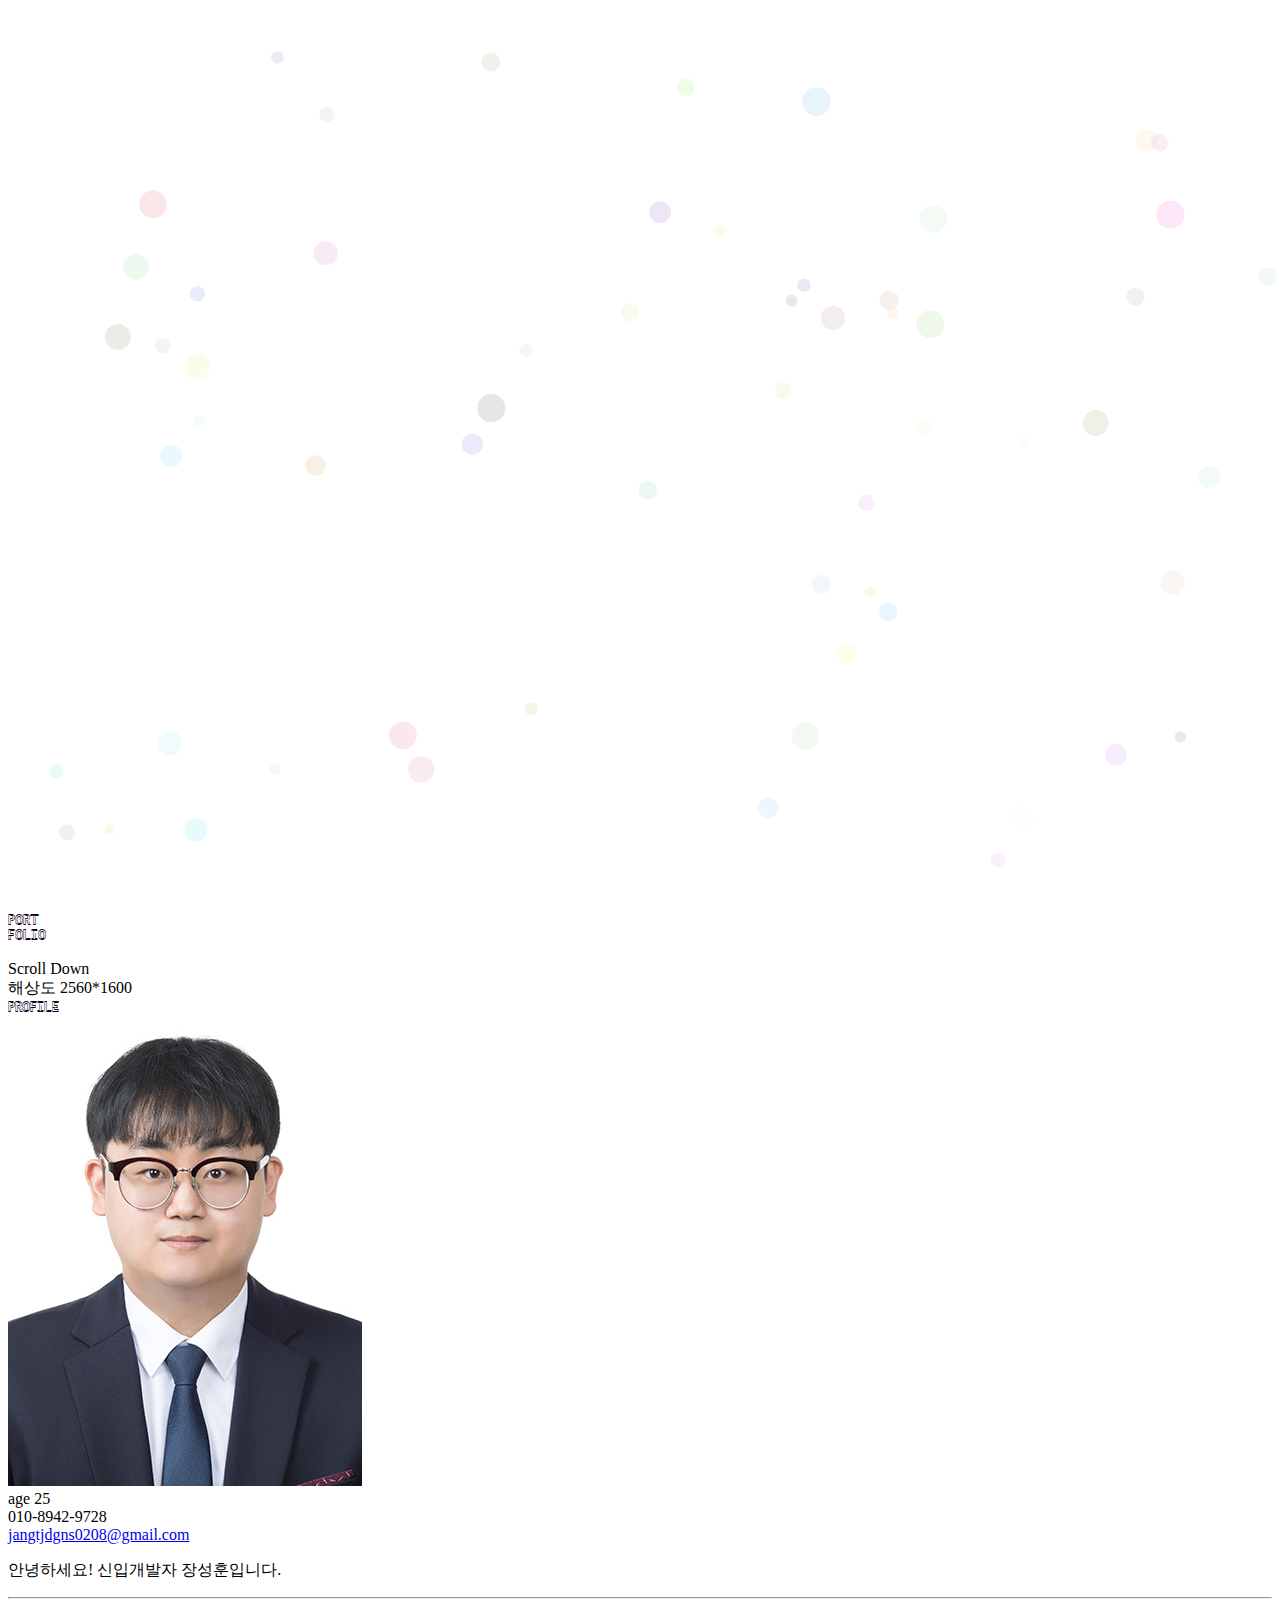
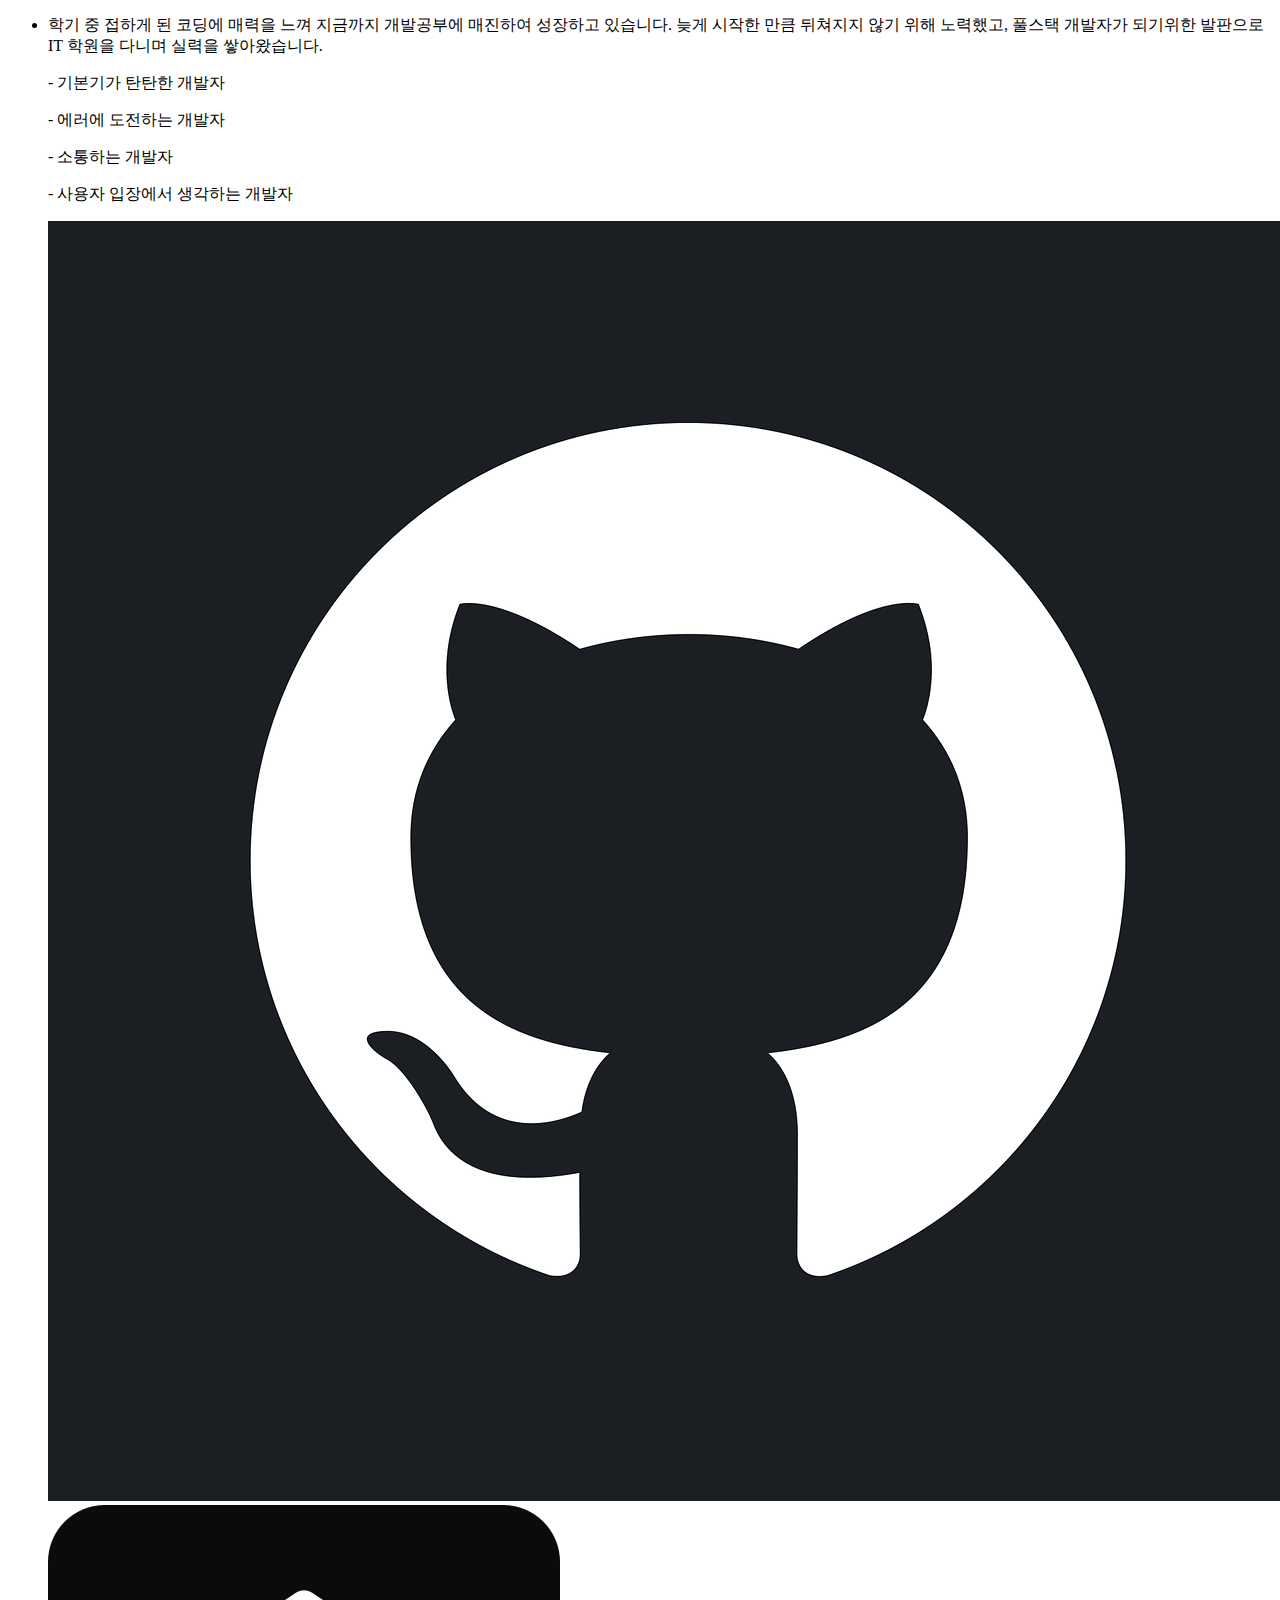
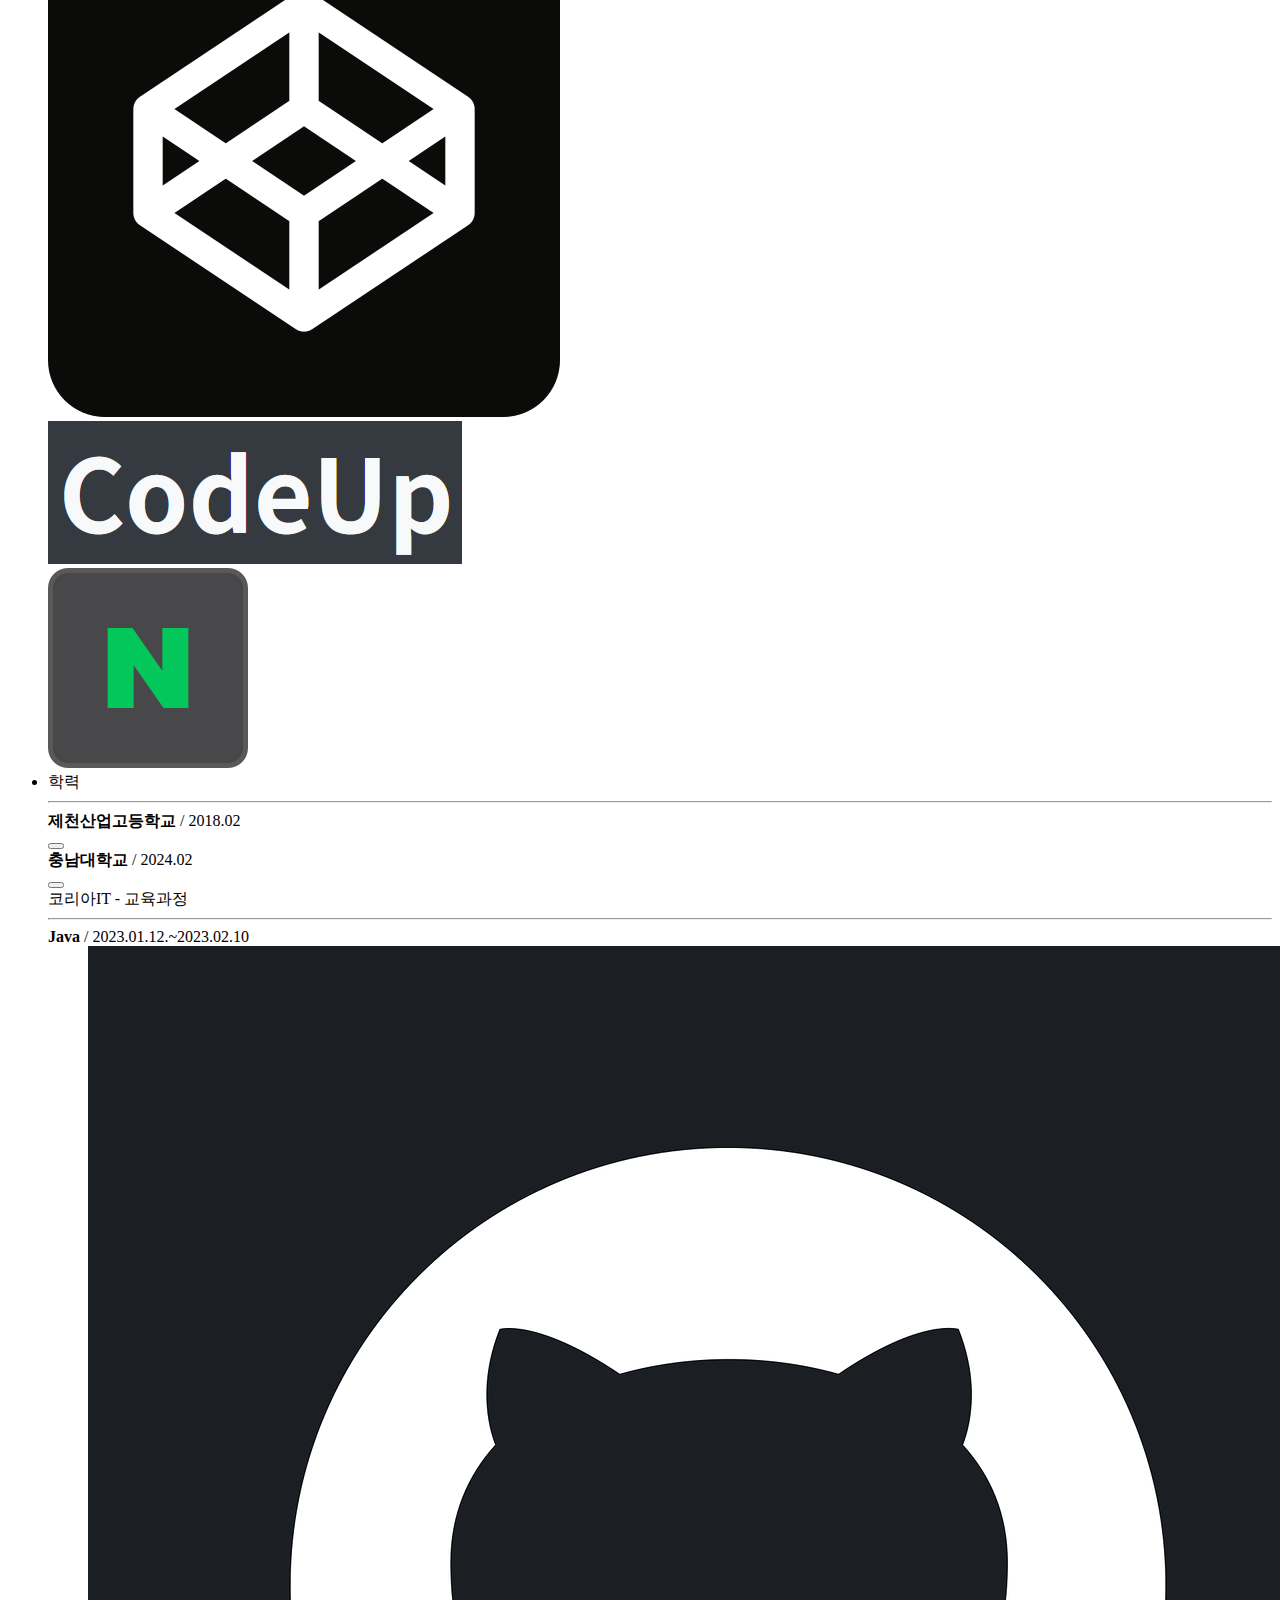
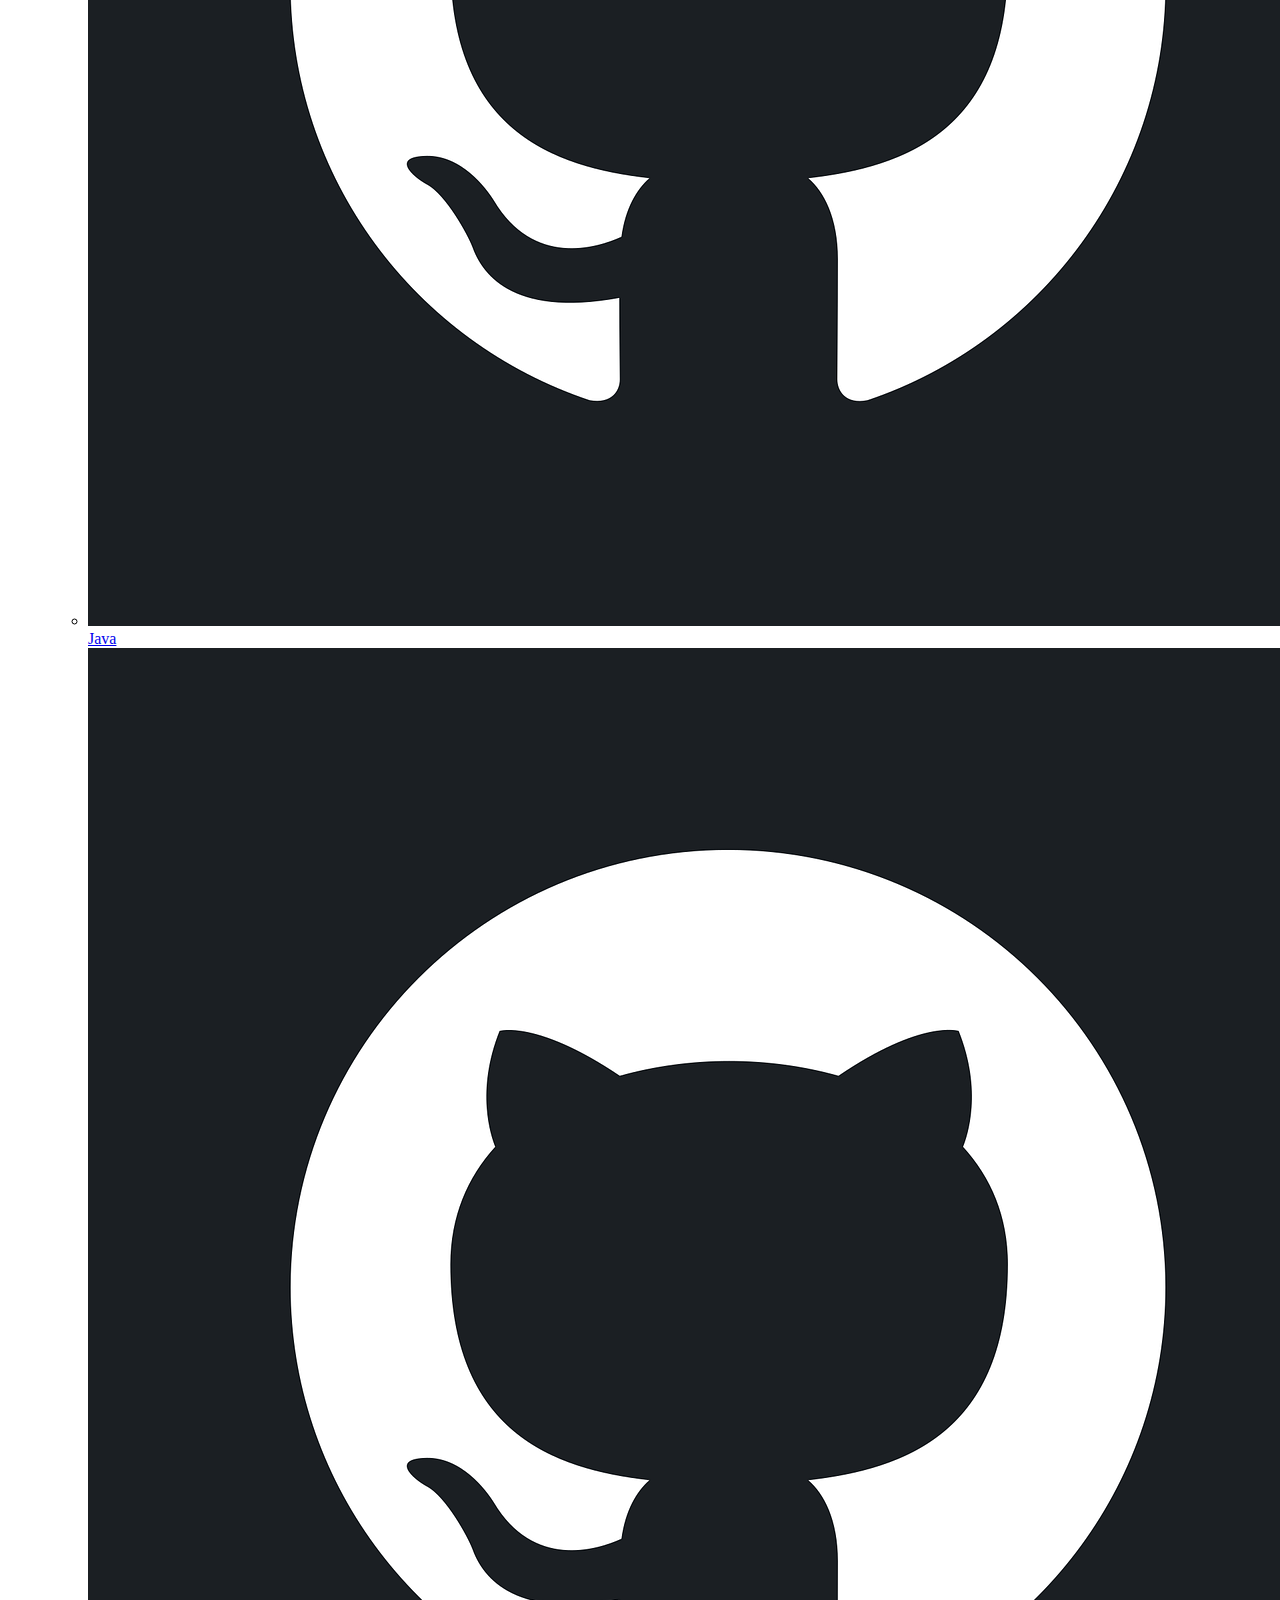
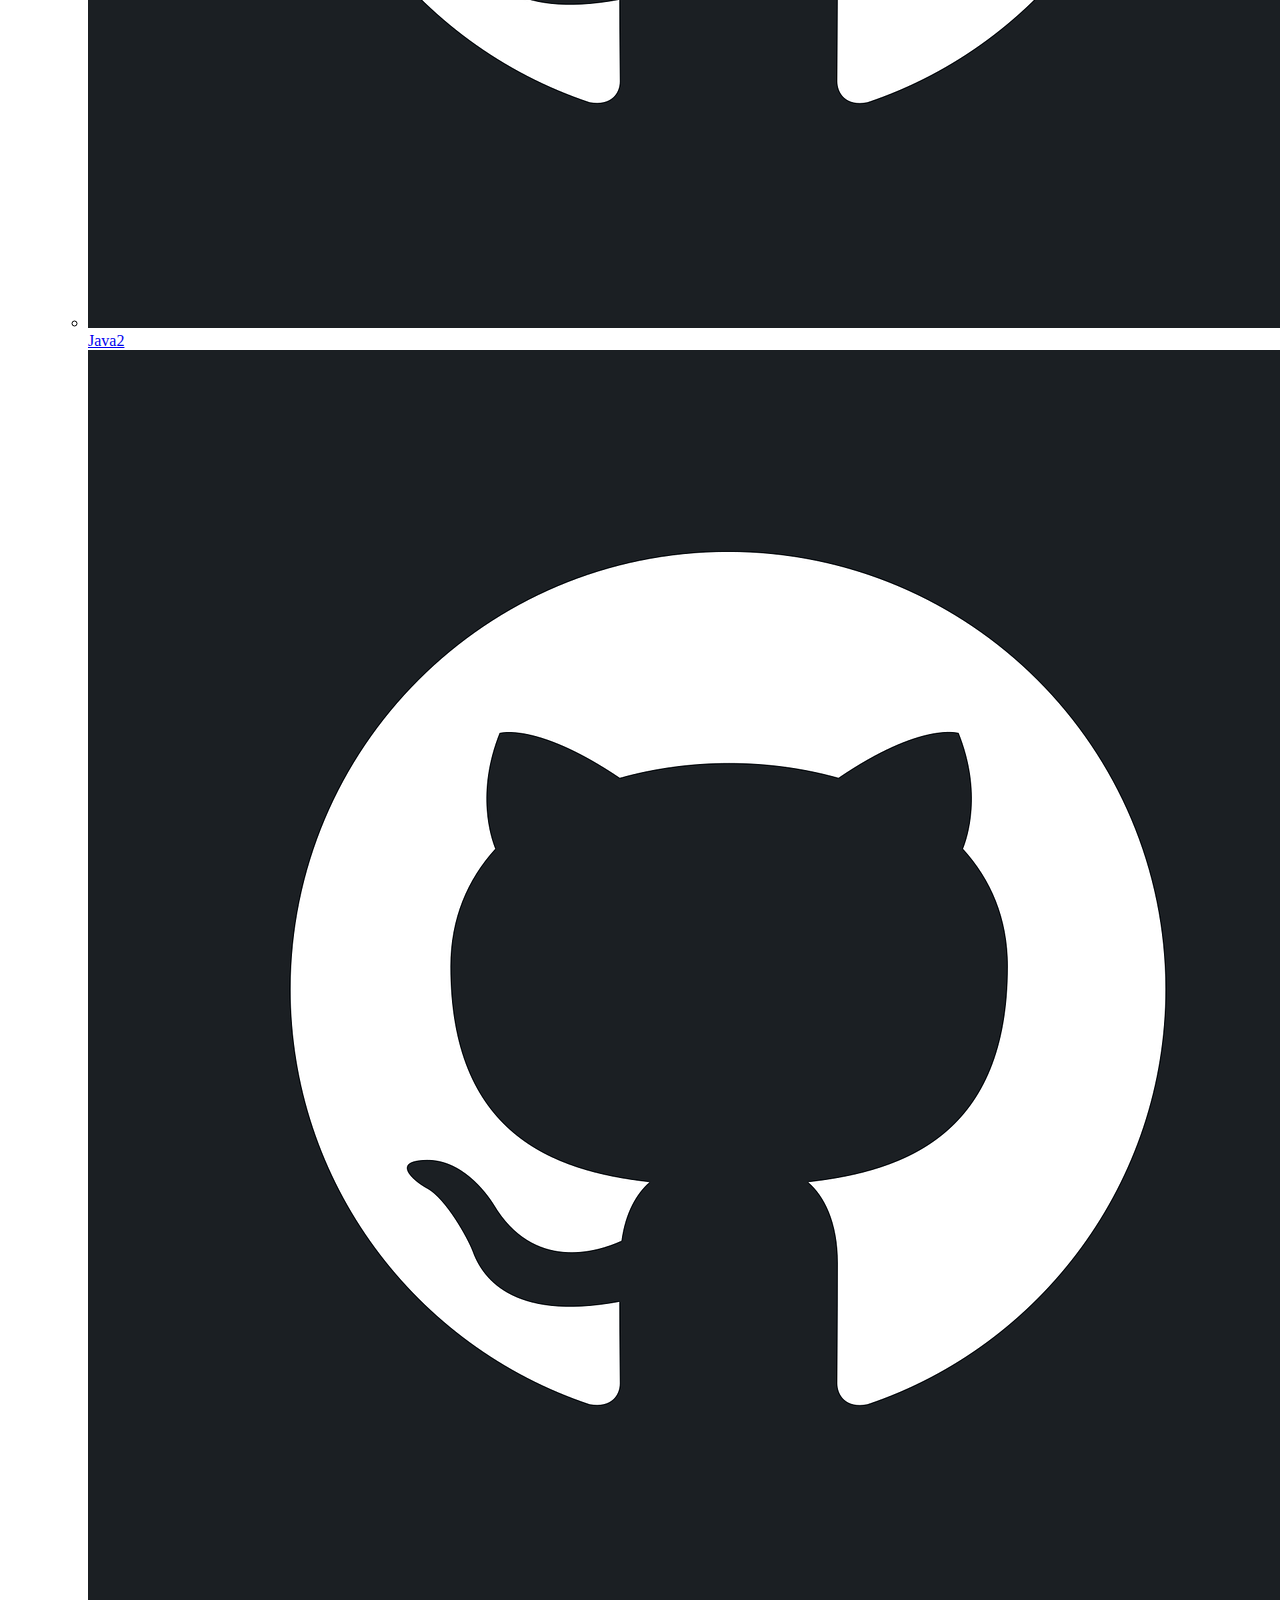
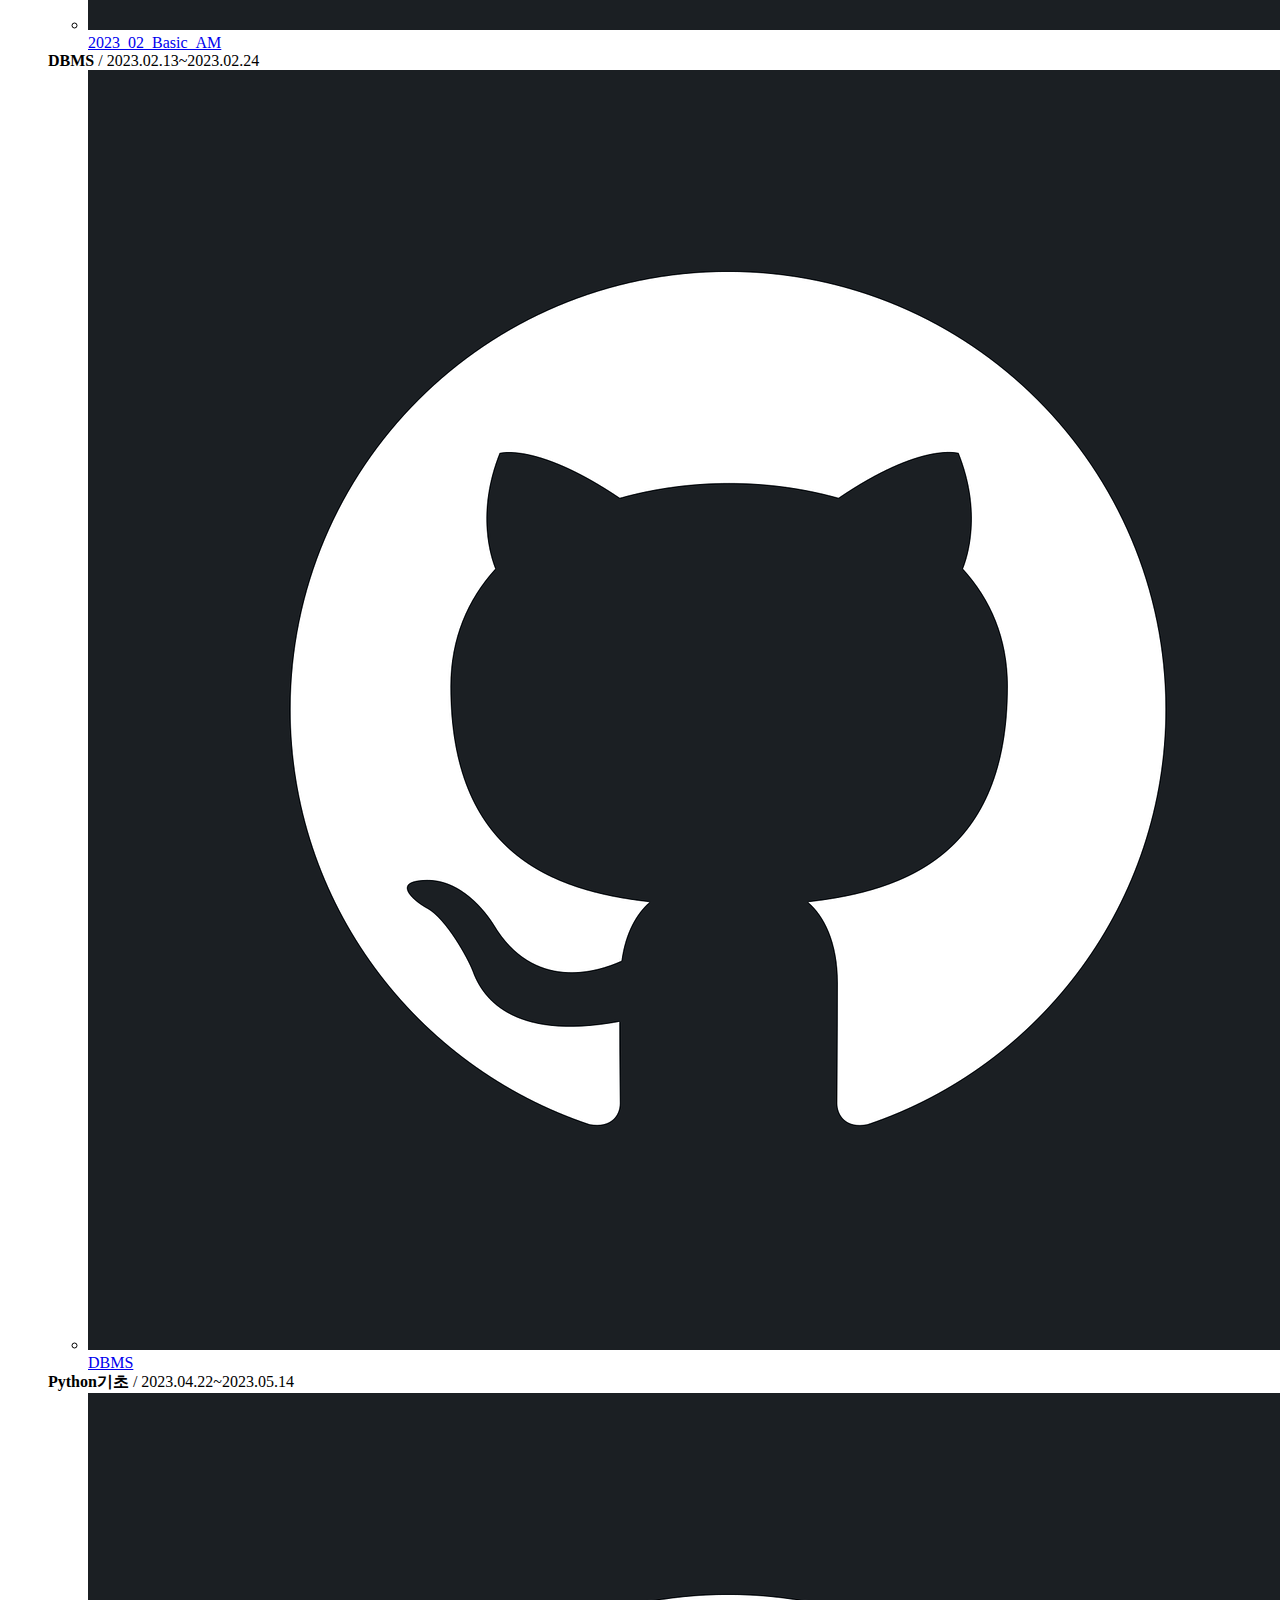
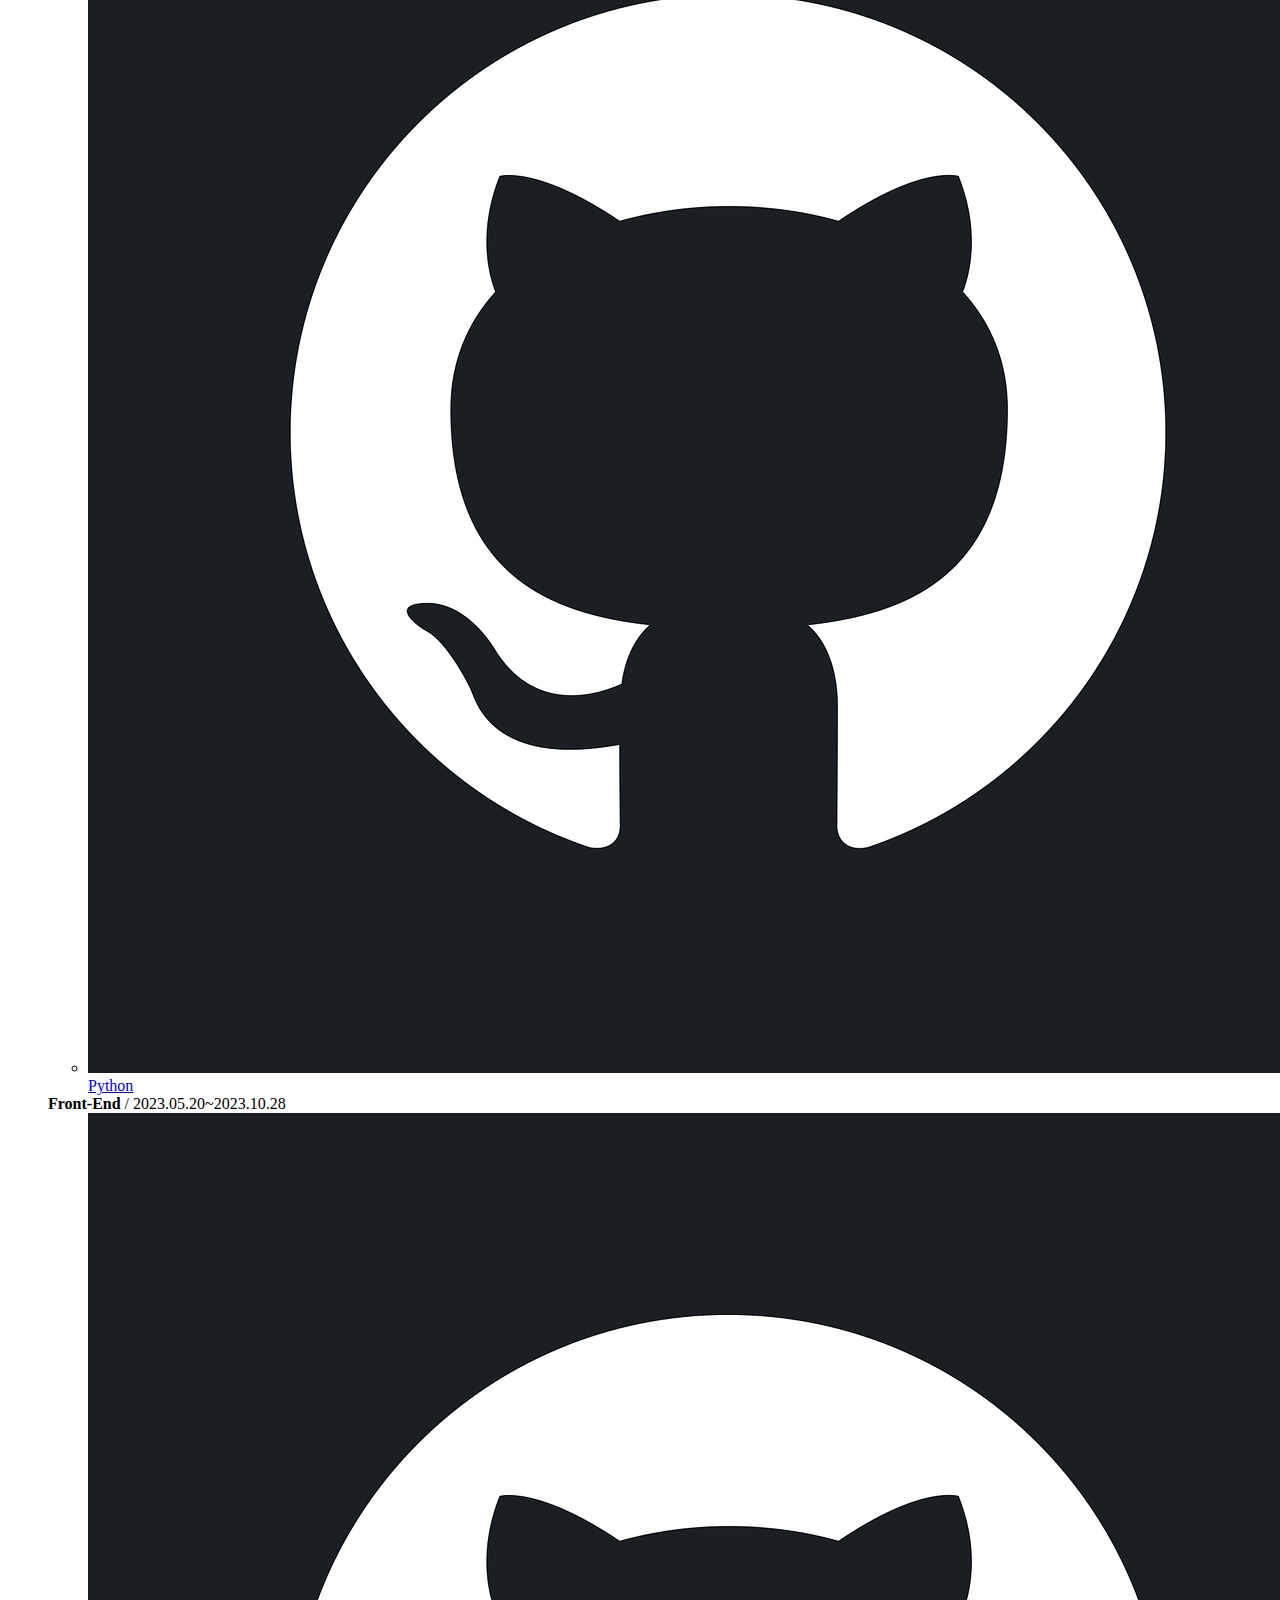
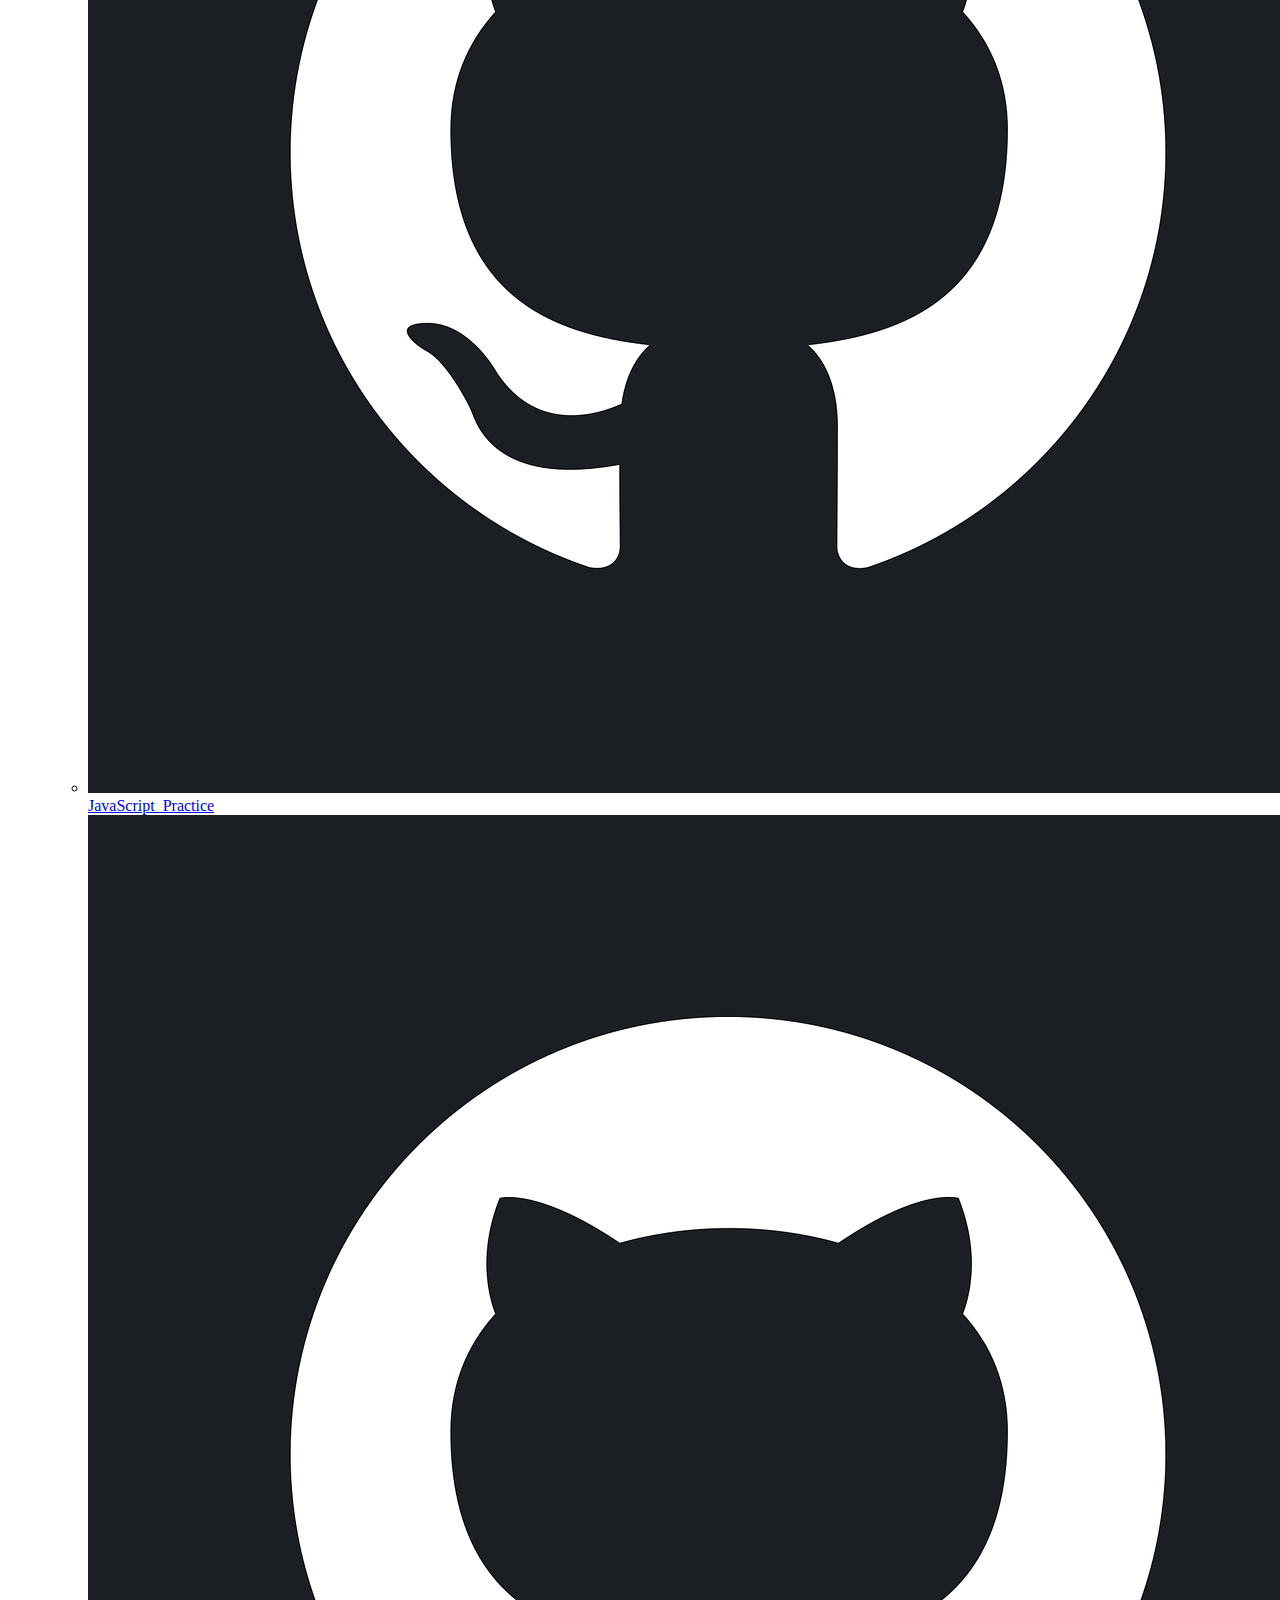
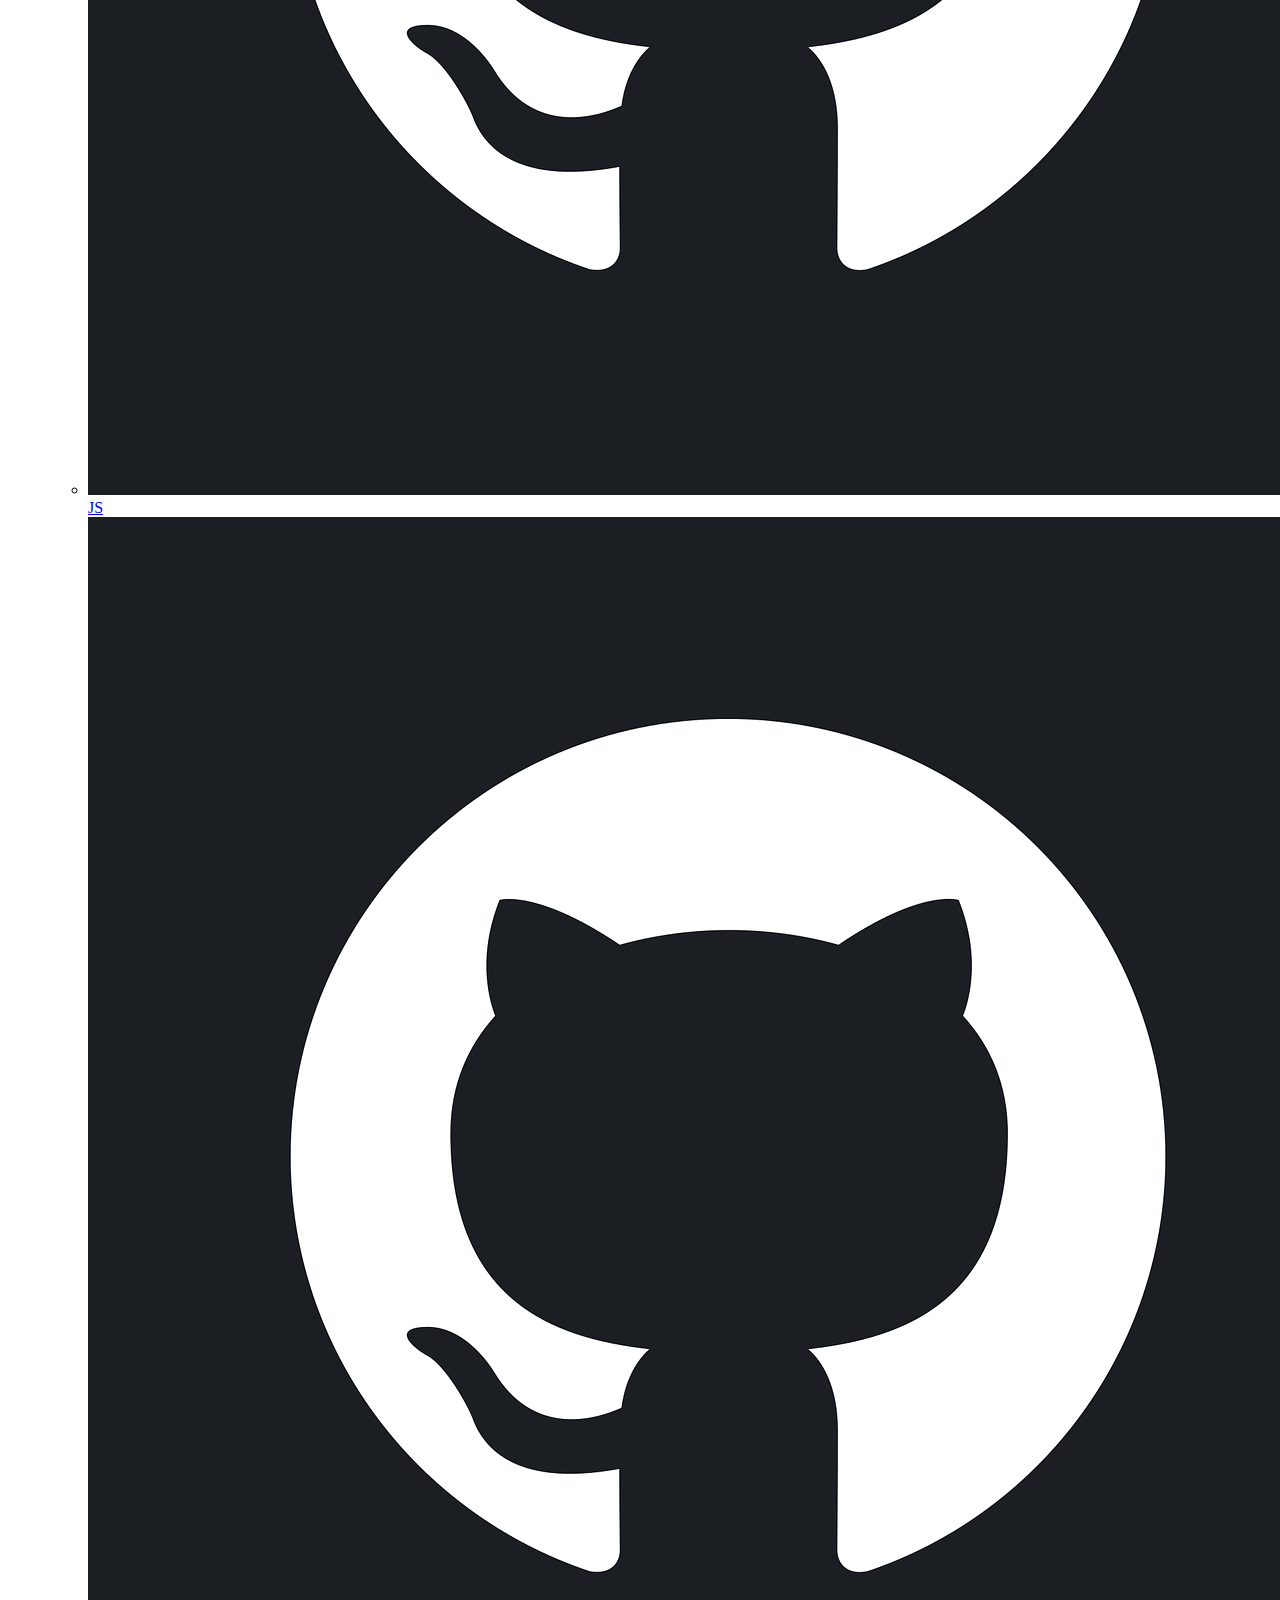
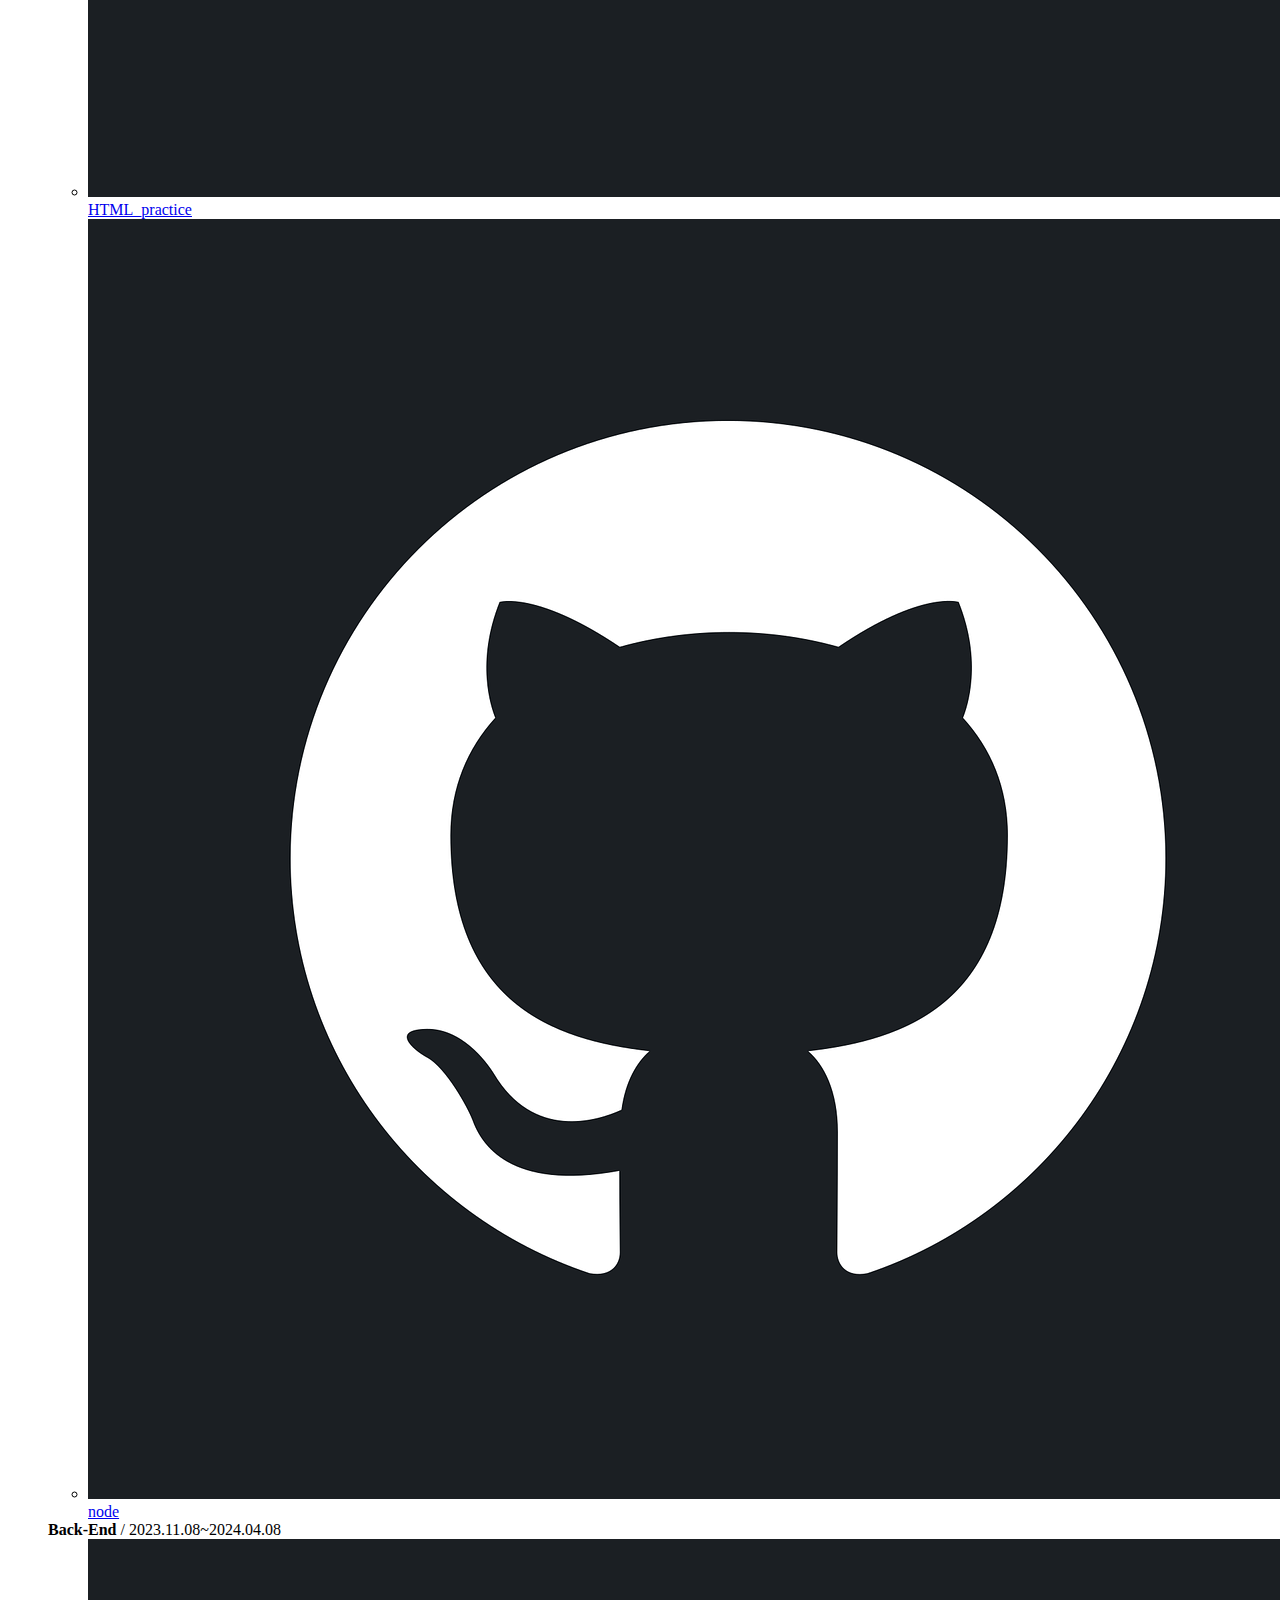
==== commit 73afcffd: "프로필 섹션 변경" ====
--- a/index.html
+++ b/index.html
@@ -76,28 +76,17 @@
         <section class="pf-project min-h-screen bg-gradient-to-b from-[#1E1E1E] to-[#0D111C] grid grid-rows-[150px_1fr] justify-center">
             
         </section>
-
-        <!-- github 레포지토리 -->
-        <section class="pf-github-repo min-h-screen bg-gradient-to-b from-[#0D111C] from-20% via-[#0A0E17] via-70% to-[#040409] to-100%">
-
+        
+        <!-- 푸터 -->
+        <section class="pf-footer min-h-[120px] h-[120px] text-white text-lg bg-gradient-to-b from-[#0D111C] to-[black]">
+            <div class="w-full h-full flex items-center justify-center">
+                <p>ⓒ JSH_PORTFOLIO. Created by&nbsp;</p>
+                <p class="tooltip" data-tip="JANG_SEONG_HUN">
+                    <span class="font-semibold">JSH</span>
+                </p>
+                <p>.&nbsp;All rights reserved.</p>
+            </div>
         </section>
-
-        <div class="bg-gradient-to-b from-[#040409] from-30% via-[black] via-70% to-[#242424] to-100%">
-            <!-- 연락처 -->
-            <section class="pf-contact min-h-screen grid grid-rows-[150px_1fr] justify-center">
-                
-            </section>
-
-            <section class="pf-footer min-h-[120px] h-[120px] text-white text-lg">
-                <div class="w-full h-full flex items-center justify-center">
-                    <p>ⓒ JSH_PORTFOLIO. Created by&nbsp;</p>
-                    <p class="tooltip" data-tip="JANG_SEONG_HUN">
-                        <span class="font-semibold">JSH</span>
-                    </p>
-                    <p>.&nbsp;All rights reserved.</p>
-                </div>
-            </section>
-        </div>
 
         <!-- 버튼 -->
         <div class="fixed top-1/2 right-6 transform -translate-y-1/2 flex flex-col gap-1">
@@ -116,14 +105,6 @@
             <button class="tooltip tooltip-left flex" data-tip="프로젝트">
                 <div class="side-move-btn btn btn-xs btn-circle border-0 neon-box-yellow scale-[0.4] hover:scale-[0.7] bg-yellow-200 hover:shadow-[0_0_10px_#ff0]"></div>
             </button>
-
-            <button class="tooltip tooltip-left flex" data-tip="깃허브">
-                <div class="side-move-btn btn btn-xs btn-circle border-0 neon-box-yellow scale-[0.4] hover:scale-[0.7] bg-yellow-200 hover:shadow-[0_0_10px_#ff0]"></div>
-            </button>
-
-            <button class="tooltip tooltip-left flex" data-tip="연락처">
-                <div class="side-move-btn btn btn-xs btn-circle border-0 neon-box-yellow scale-[0.4] hover:scale-[0.7] bg-yellow-200 hover:shadow-[0_0_10px_#ff0]"></div>
-            </button>
         </div>
     </main>
 </body>
--- a/css/style.css
+++ b/css/style.css
@@ -40,4 +40,4 @@
 .neon-purple { text-shadow: 0 0 21px #fff, 0 0 42px #a020f0, 0 0 82px #a020f0, 0 0 92px #a020f0, 0 0 102px #a020f0; }
 .neon-pink { text-shadow: 0 0 21px #fff, 0 0 42px #ff69b4, 0 0 82px #ff69b4, 0 0 92px #ff69b4, 0 0 102px #ff69b4; }
 .neon-black { text-shadow: 0 0 21px #fff, 0 0 42px #000, 0 0 82px #000, 0 0 92px #000, 0 0 102px #000; }
-.neon-white { text-shadow: 0 0 21px #fff, 0 0 42px #fff, 0 0 82px #fff, 0 0 92px #fff, 0 0 102px #fff; }+.neon-white { text-shadow: 0 0 21px #fff, 0 0 42px #fff, 0 0 82px #fff, 0 0 92px #fff, 0 0 102px #fff; }
--- a/css/font.css
+++ b/css/font.css
@@ -38,4 +38,19 @@
 
 .yg-jalnan {
     font-family: 'yg-jalnan';
+}
+
+/* 
+    프렌디다드
+    (https://noonnu.cc/font_page/694)
+*/
+@font-face {
+    font-family: 'Pretendard-Regular';
+    src: url('https://fastly.jsdelivr.net/gh/Project-Noonnu/noonfonts_2107@1.1/Pretendard-Regular.woff') format('woff');
+    font-weight: 400;
+    font-style: normal;
+}
+
+.pretendard {
+    font-family: 'Pretendard-Regular';
 }